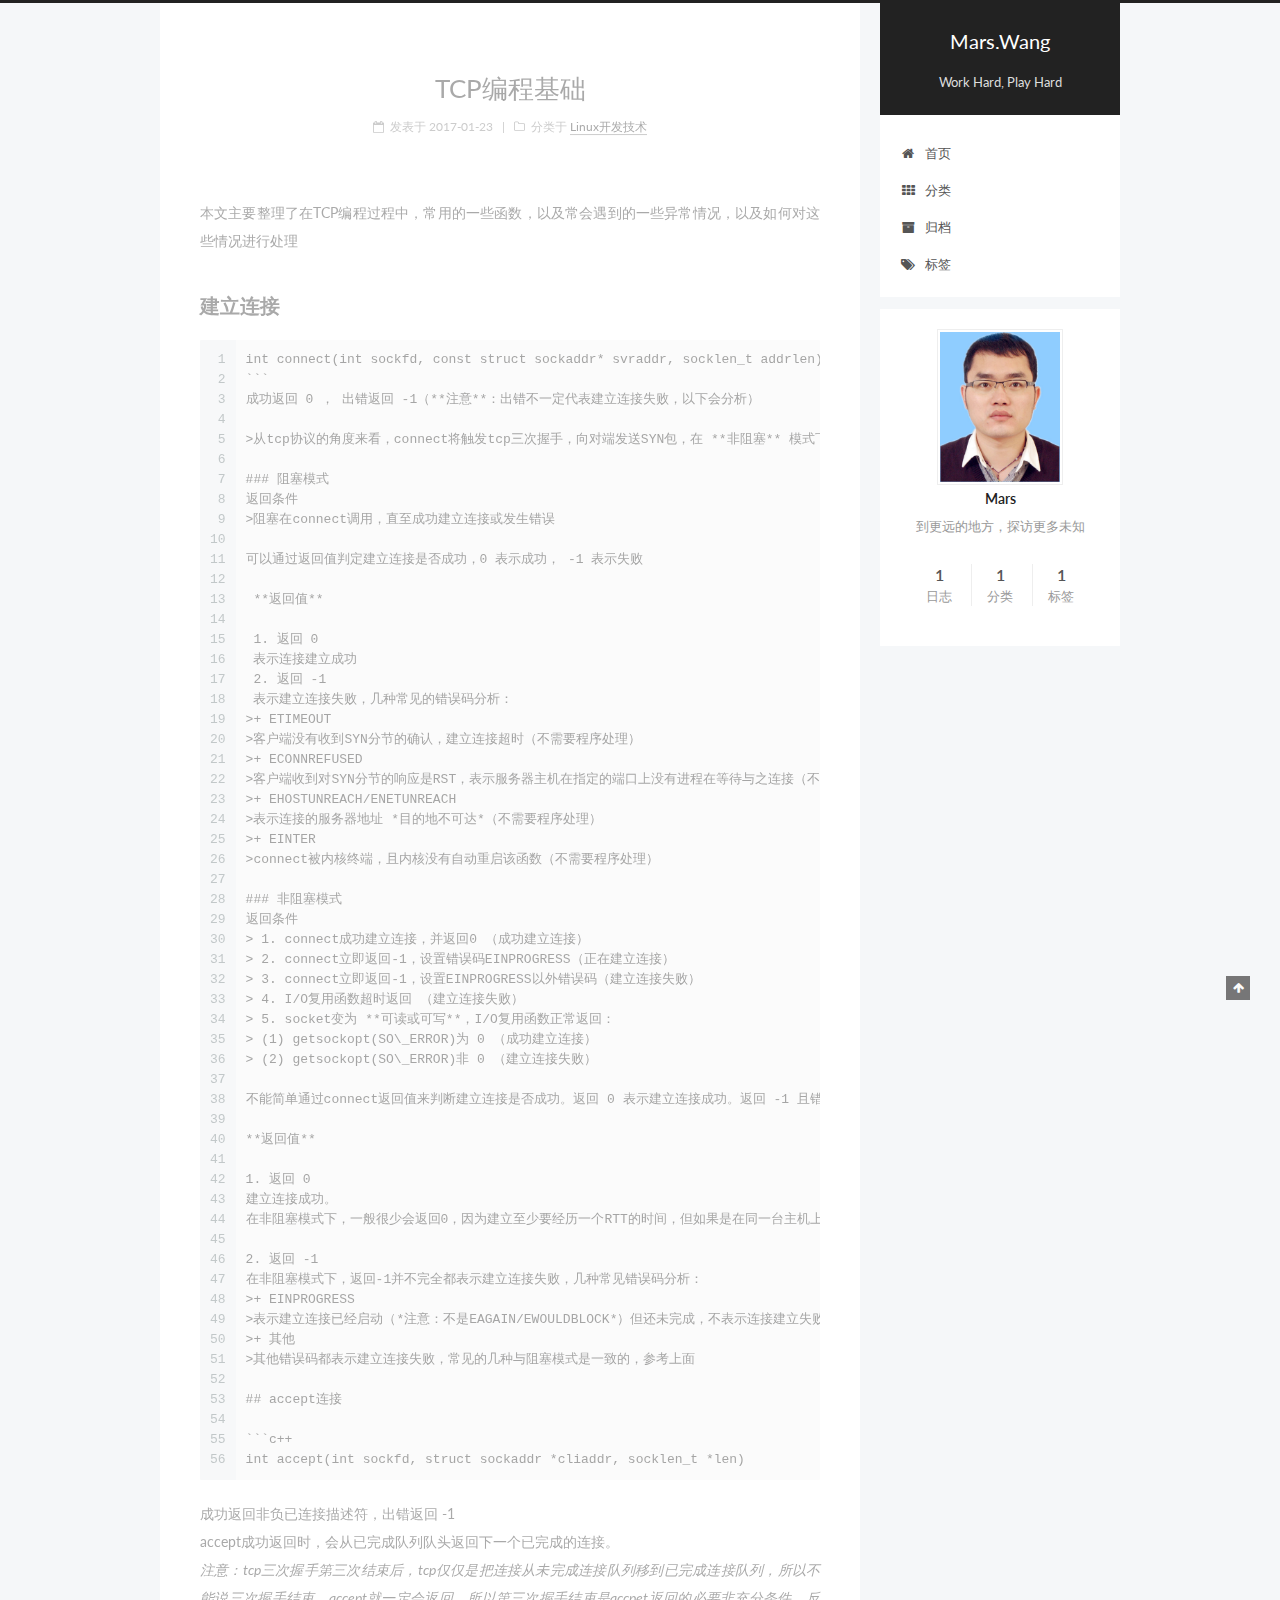
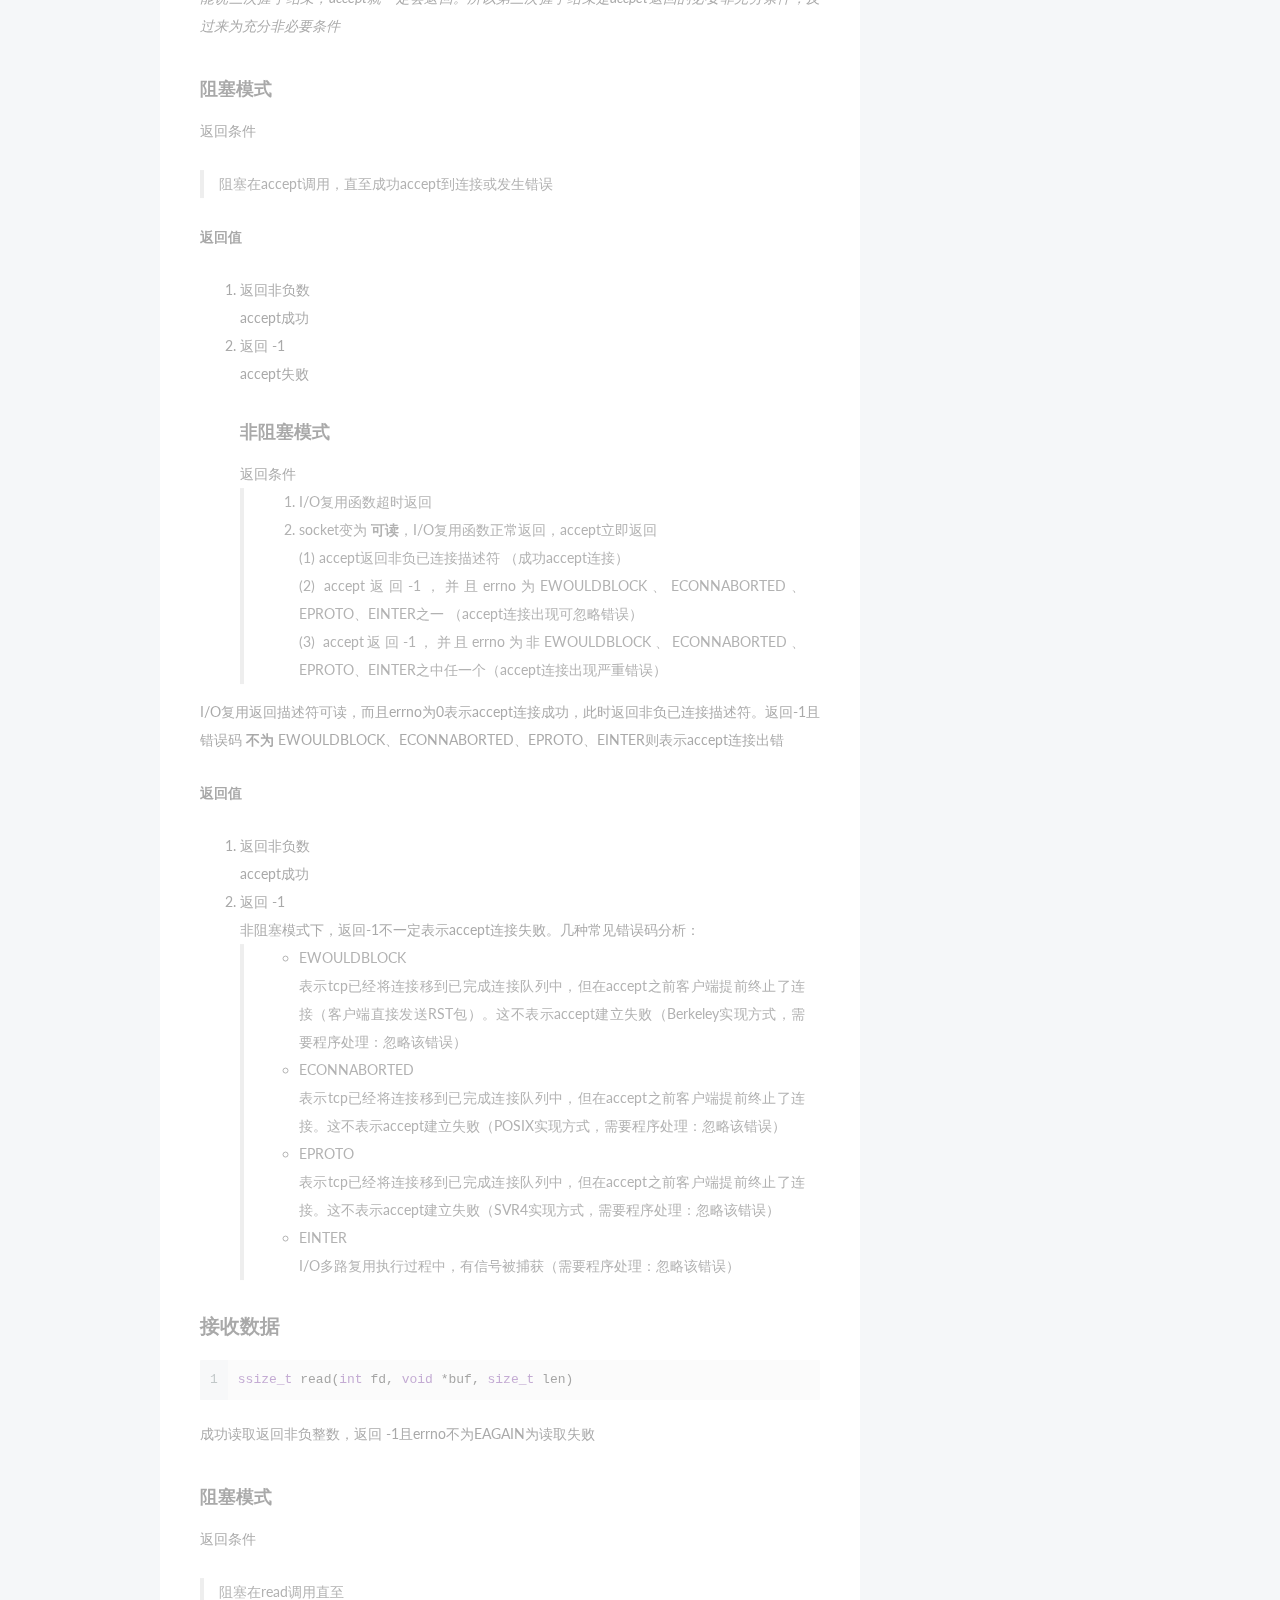
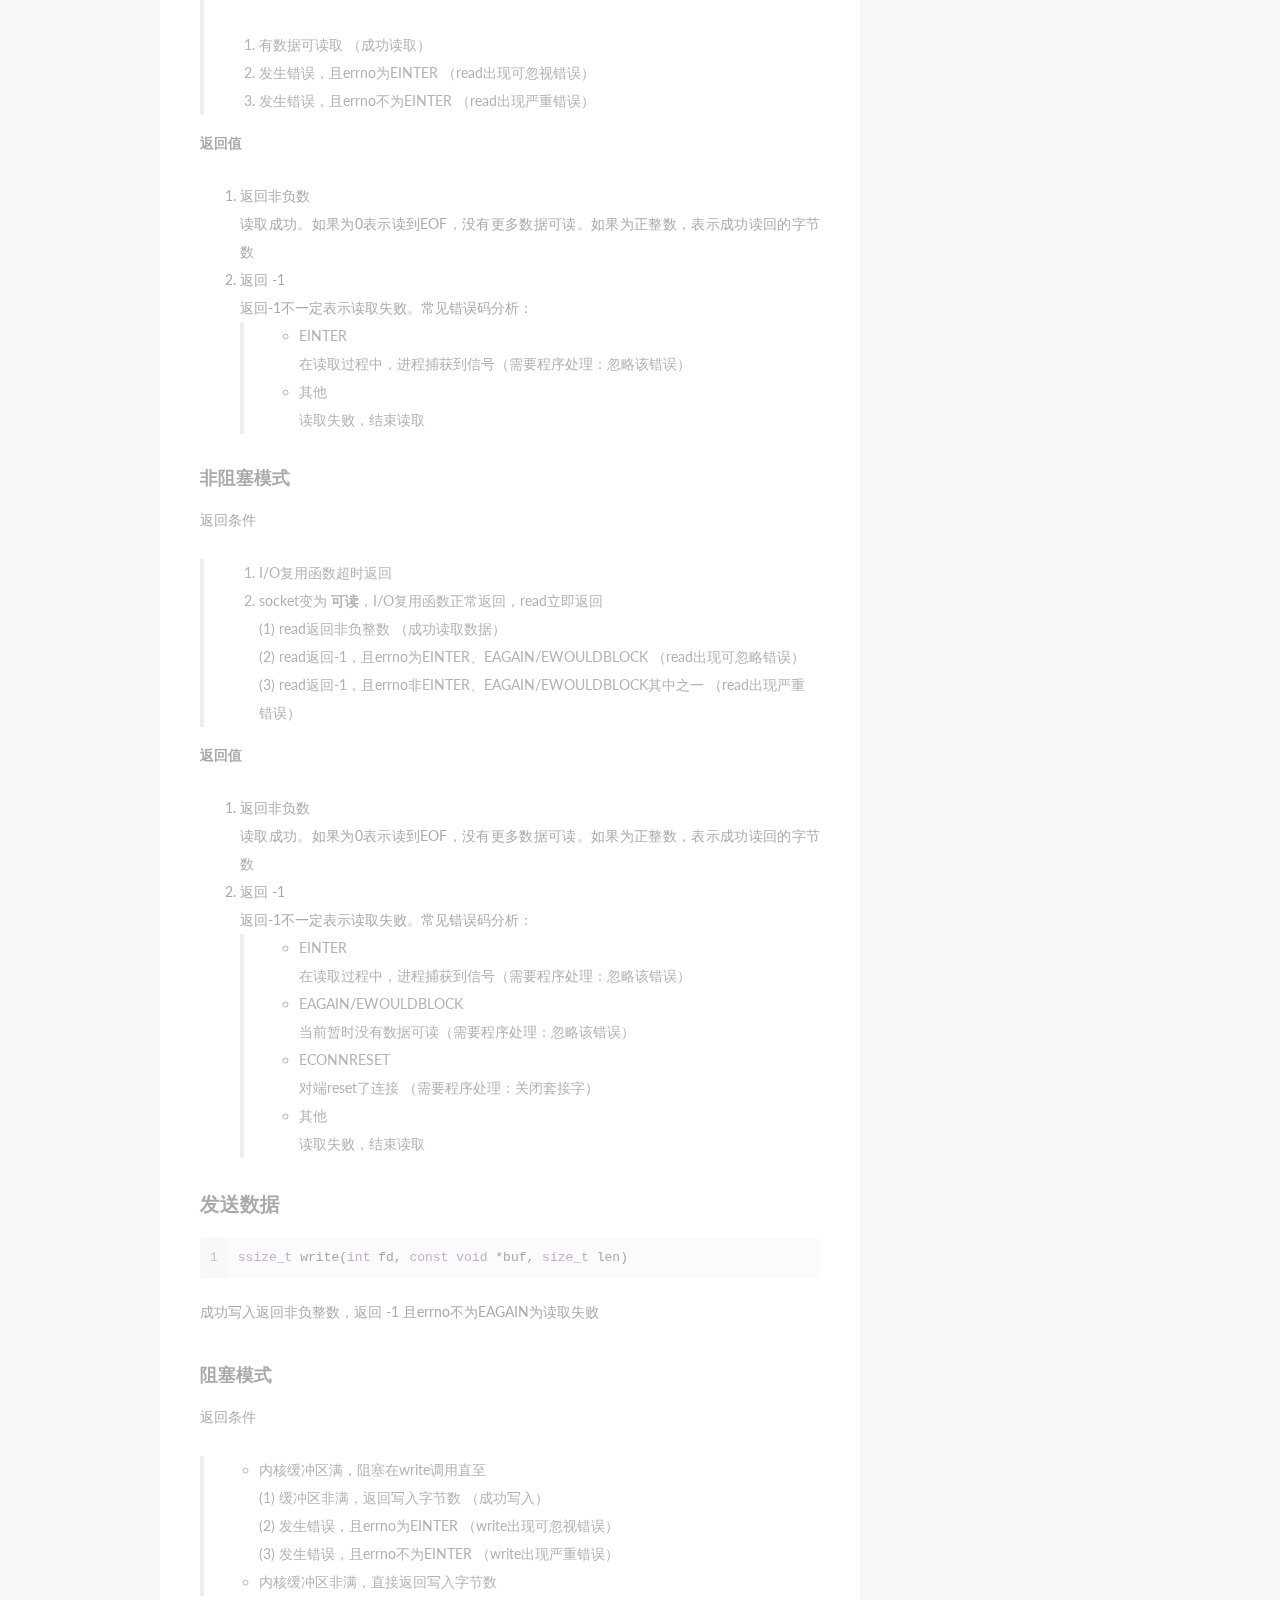
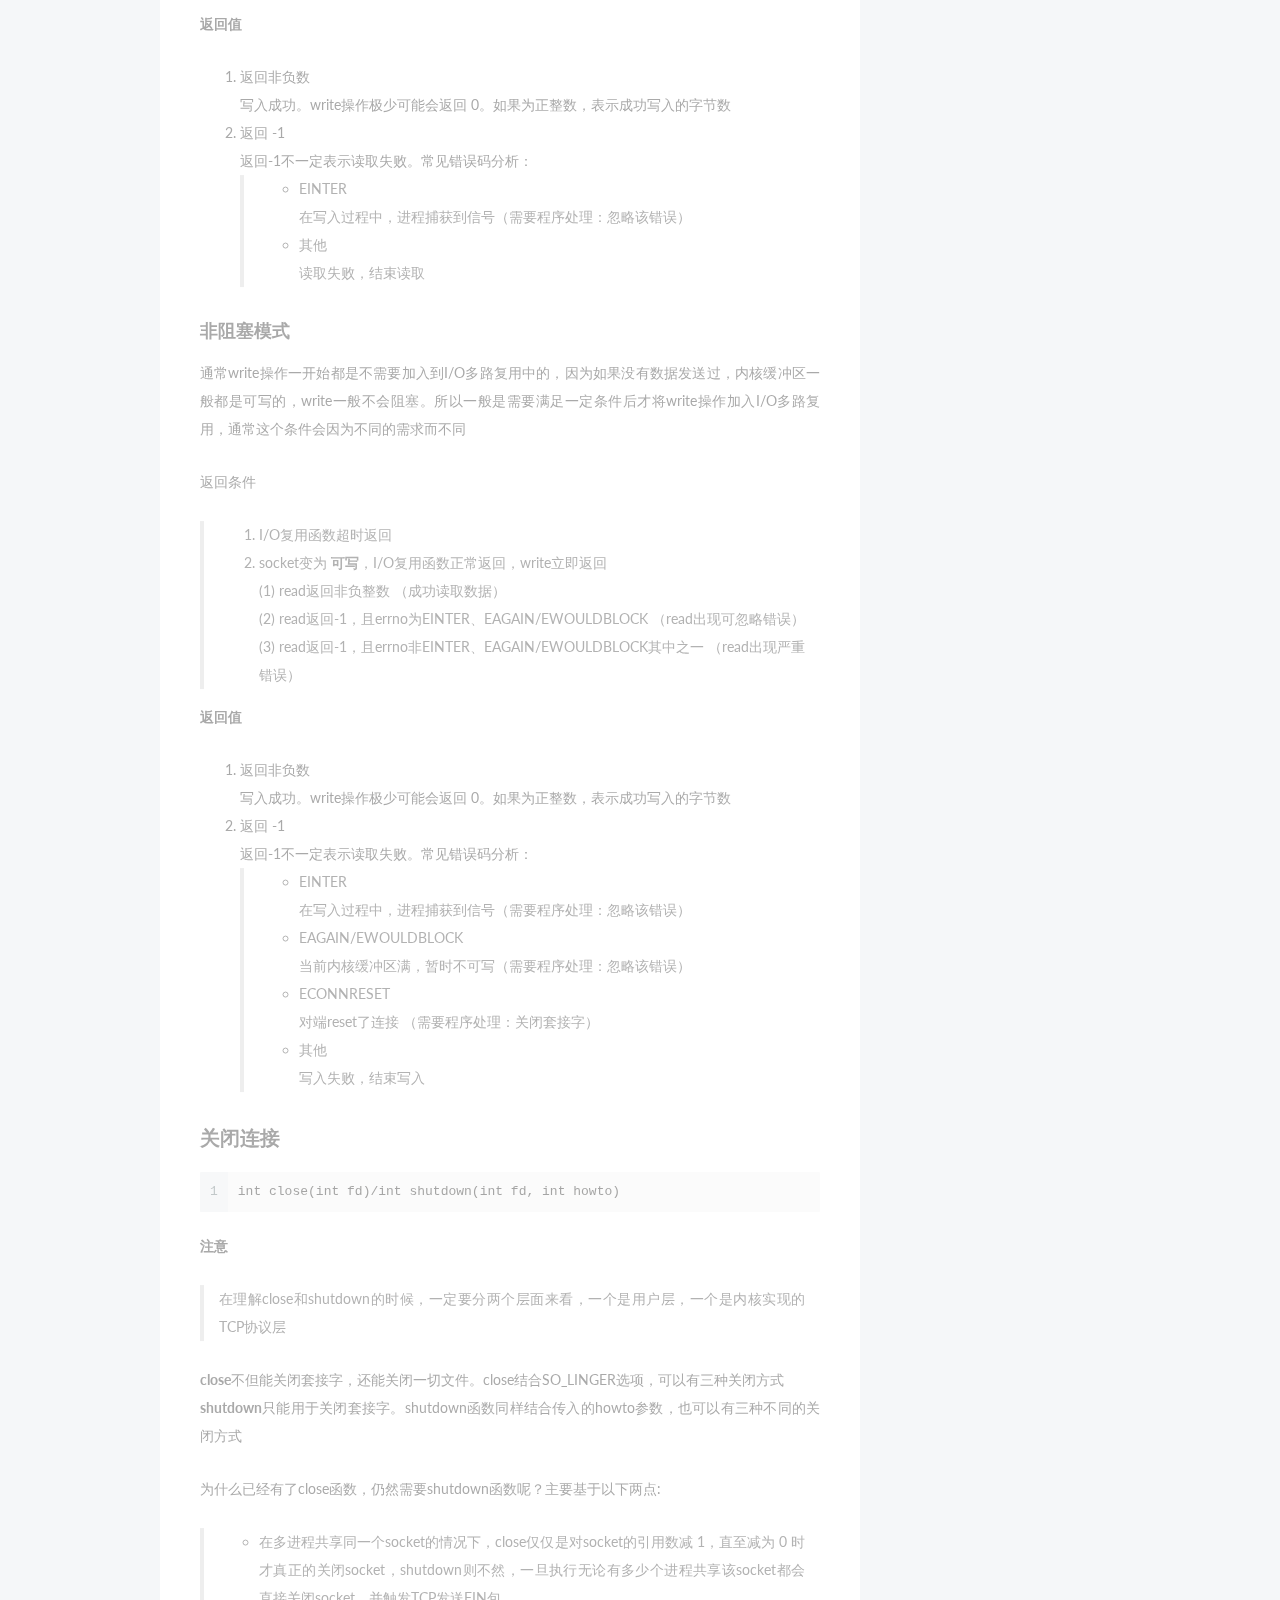
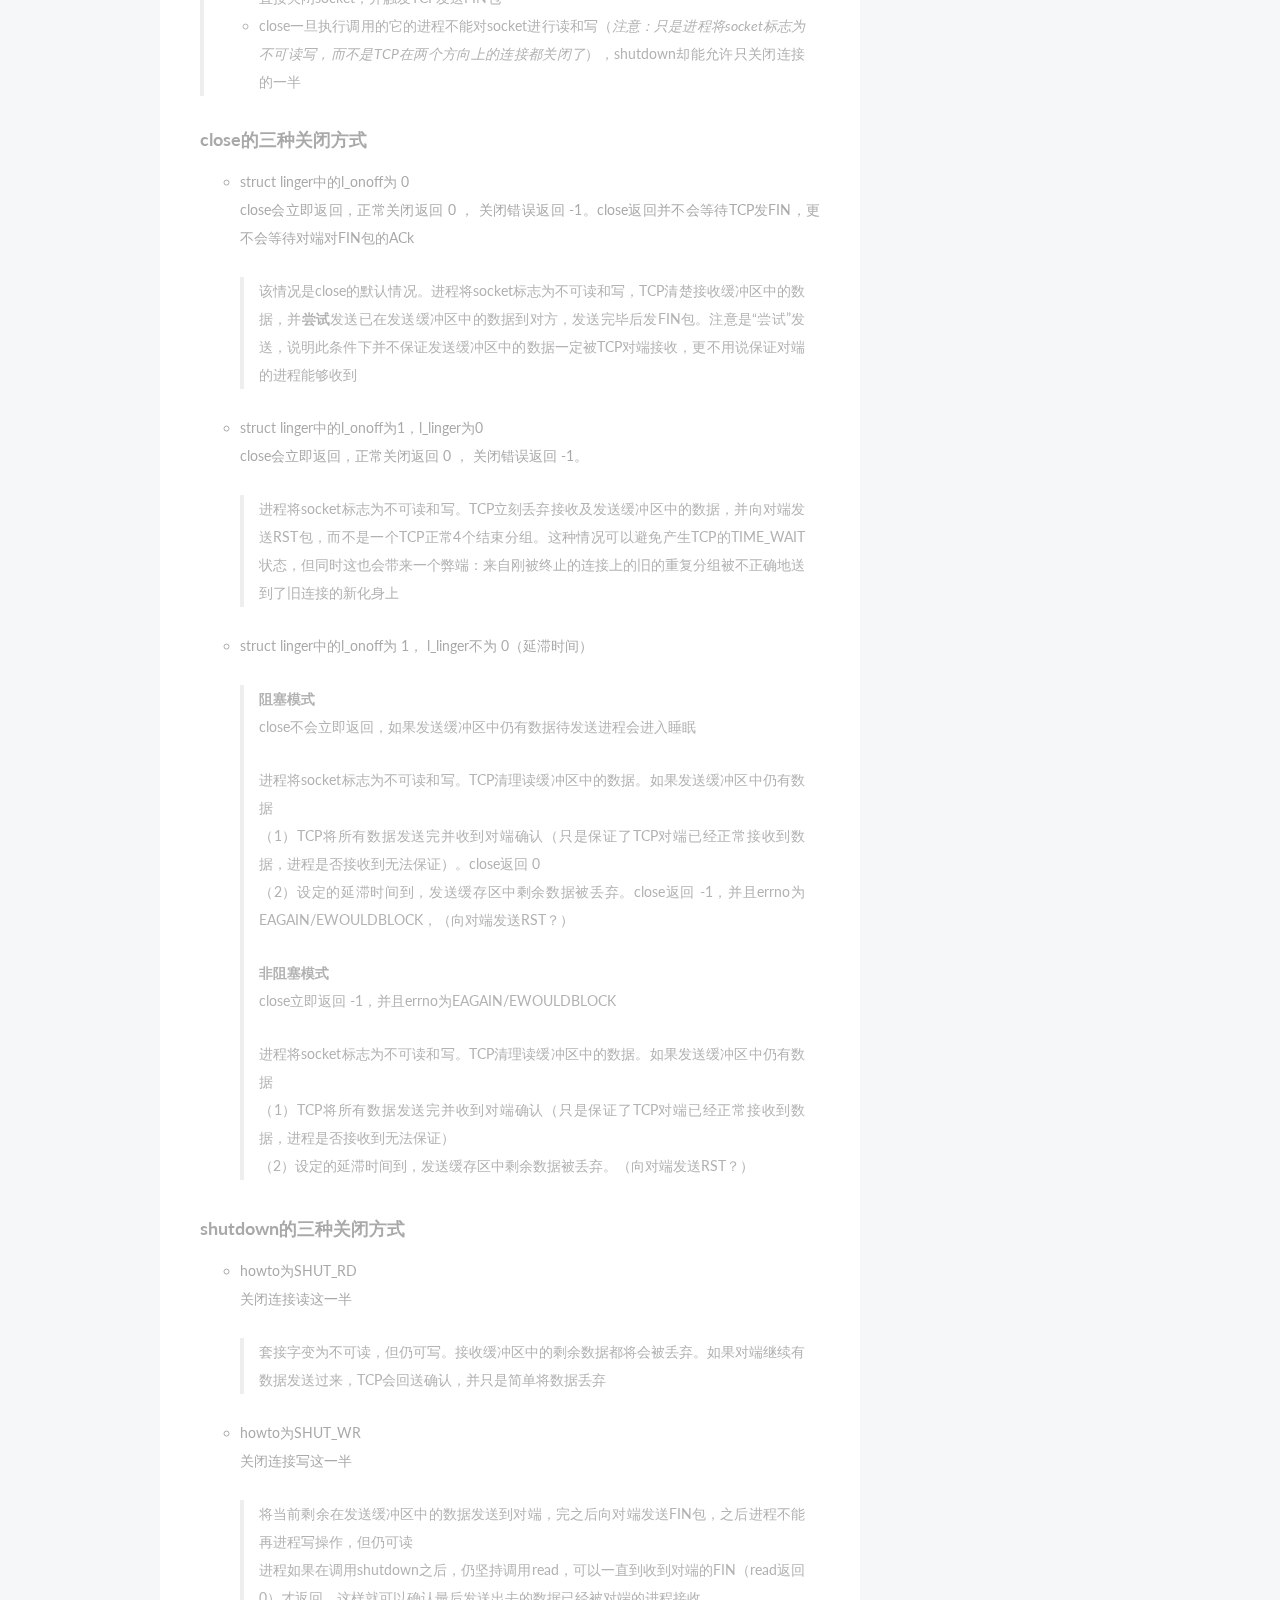
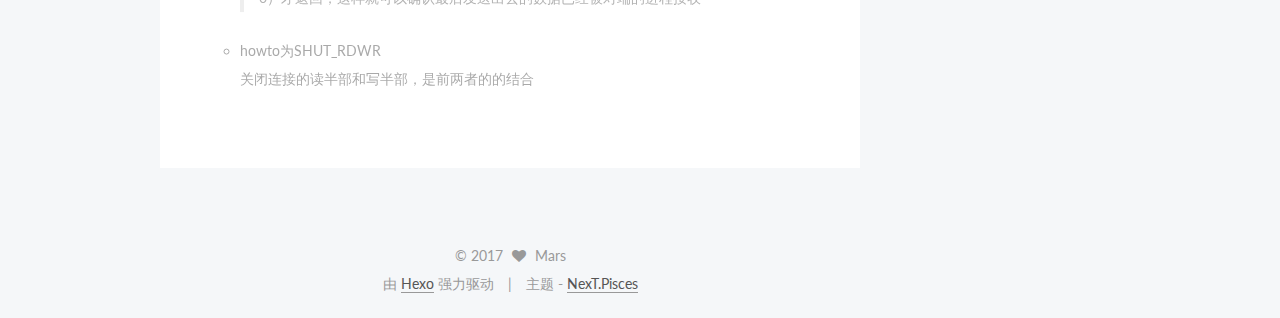
==== index.html @ e52647f8 "“update”" ====
<!doctype html>



  


<html class="theme-next pisces use-motion" lang="zh-Hans">
<head>
  <meta charset="UTF-8"/>
<meta http-equiv="X-UA-Compatible" content="IE=edge" />
<meta name="viewport" content="width=device-width, initial-scale=1, maximum-scale=1"/>



<meta http-equiv="Cache-Control" content="no-transform" />
<meta http-equiv="Cache-Control" content="no-siteapp" />















  
  
  <link href="/lib/fancybox/source/jquery.fancybox.css?v=2.1.5" rel="stylesheet" type="text/css" />




  
  
  
  

  
    
    
  

  

  

  

  

  
    
    
    <link href="//fonts.googleapis.com/css?family=Lato:300,300italic,400,400italic,700,700italic&subset=latin,latin-ext" rel="stylesheet" type="text/css">
  






<link href="/lib/font-awesome/css/font-awesome.min.css?v=4.6.2" rel="stylesheet" type="text/css" />

<link href="/css/main.css?v=5.1.0" rel="stylesheet" type="text/css" />


  <meta name="keywords" content="Hexo, NexT" />








  <link rel="shortcut icon" type="image/x-icon" href="/favicon.ico?v=5.1.0" />






<meta name="description" content="到更远的地方，探访更多未知">
<meta property="og:type" content="website">
<meta property="og:title" content="Mars.Wang">
<meta property="og:url" content="http://canawait.github.io/index.html">
<meta property="og:site_name" content="Mars.Wang">
<meta property="og:description" content="到更远的地方，探访更多未知">
<meta name="twitter:card" content="summary">
<meta name="twitter:title" content="Mars.Wang">
<meta name="twitter:description" content="到更远的地方，探访更多未知">



<script type="text/javascript" id="hexo.configurations">
  var NexT = window.NexT || {};
  var CONFIG = {
    root: '/',
    scheme: 'Pisces',
    sidebar: {"position":"right","display":"post","offset":12,"offset_float":0,"b2t":false,"scrollpercent":false},
    fancybox: true,
    motion: true,
    duoshuo: {
      userId: '0',
      author: '博主'
    },
    algolia: {
      applicationID: '',
      apiKey: '',
      indexName: '',
      hits: {"per_page":10},
      labels: {"input_placeholder":"Search for Posts","hits_empty":"We didn't find any results for the search: ${query}","hits_stats":"${hits} results found in ${time} ms"}
    }
  };
</script>



  <link rel="canonical" href="http://canawait.github.io/"/>





  <title> Mars.Wang </title>
</head>

<body itemscope itemtype="http://schema.org/WebPage" lang="zh-Hans">

  














  
  
    
  

  <div class="container one-collumn sidebar-position-right 
   page-home 
 ">
    <div class="headband"></div>

    <header id="header" class="header" itemscope itemtype="http://schema.org/WPHeader">
      <div class="header-inner"><div class="site-brand-wrapper">
  <div class="site-meta ">
    

    <div class="custom-logo-site-title">
      <a href="/"  class="brand" rel="start">
        <span class="logo-line-before"><i></i></span>
        <span class="site-title">Mars.Wang</span>
        <span class="logo-line-after"><i></i></span>
      </a>
    </div>
      
        <p class="site-subtitle">Work Hard, Play Hard</p>
      
  </div>

  <div class="site-nav-toggle">
    <button>
      <span class="btn-bar"></span>
      <span class="btn-bar"></span>
      <span class="btn-bar"></span>
    </button>
  </div>
</div>

<nav class="site-nav">
  

  
    <ul id="menu" class="menu">
      
        
        <li class="menu-item menu-item-home">
          <a href="/" rel="section">
            
              <i class="menu-item-icon fa fa-fw fa-home"></i> <br />
            
            首页
          </a>
        </li>
      
        
        <li class="menu-item menu-item-categories">
          <a href="/categories" rel="section">
            
              <i class="menu-item-icon fa fa-fw fa-th"></i> <br />
            
            分类
          </a>
        </li>
      
        
        <li class="menu-item menu-item-archives">
          <a href="/archives" rel="section">
            
              <i class="menu-item-icon fa fa-fw fa-archive"></i> <br />
            
            归档
          </a>
        </li>
      
        
        <li class="menu-item menu-item-tags">
          <a href="/tags" rel="section">
            
              <i class="menu-item-icon fa fa-fw fa-tags"></i> <br />
            
            标签
          </a>
        </li>
      

      
    </ul>
  

  
</nav>



 </div>
    </header>

    <main id="main" class="main">
      <div class="main-inner">
        <div class="content-wrap">
          <div id="content" class="content">
            
  <section id="posts" class="posts-expand">
    
      

  

  
  
  

  <article class="post post-type-normal " itemscope itemtype="http://schema.org/Article">
    <link itemprop="mainEntityOfPage" href="http://canawait.github.io/2017/01/23/network-base/">

    <span hidden itemprop="author" itemscope itemtype="http://schema.org/Person">
      <meta itemprop="name" content="Mars">
      <meta itemprop="description" content="">
      <meta itemprop="image" content="/uploads/me.jpg">
    </span>

    <span hidden itemprop="publisher" itemscope itemtype="http://schema.org/Organization">
      <meta itemprop="name" content="Mars.Wang">
    </span>

    
      <header class="post-header">

        
        
          <h1 class="post-title" itemprop="name headline">
            
            
              
                
                <a class="post-title-link" href="/2017/01/23/network-base/" itemprop="url">
                  TCP编程基础
                </a>
              
            
          </h1>
        

        <div class="post-meta">
          <span class="post-time">
            
              <span class="post-meta-item-icon">
                <i class="fa fa-calendar-o"></i>
              </span>
              
                <span class="post-meta-item-text">发表于</span>
              
              <time title="创建于" itemprop="dateCreated datePublished" datetime="2017-01-23T02:35:26-08:00">
                2017-01-23
              </time>
            

            

            
          </span>

          
            <span class="post-category" >
            
              <span class="post-meta-divider">|</span>
            
              <span class="post-meta-item-icon">
                <i class="fa fa-folder-o"></i>
              </span>
              
                <span class="post-meta-item-text">分类于</span>
              
              
                <span itemprop="about" itemscope itemtype="http://schema.org/Thing">
                  <a href="/categories/Linux开发技术/" itemprop="url" rel="index">
                    <span itemprop="name">Linux开发技术</span>
                  </a>
                </span>

                
                
              
            </span>
          

          
            
          

          
          

          

          

          

        </div>
      </header>
    


    <div class="post-body" itemprop="articleBody">

      
      

      
        
          
            <p>本文主要整理了在TCP编程过程中，常用的一些函数，以及常会遇到的一些异常情况，以及如何对这些情况进行处理</p>
<h2 id="建立连接"><a href="#建立连接" class="headerlink" title="建立连接"></a>建立连接</h2><figure class="highlight"><table><tr><td class="gutter"><pre><div class="line">1</div><div class="line">2</div><div class="line">3</div><div class="line">4</div><div class="line">5</div><div class="line">6</div><div class="line">7</div><div class="line">8</div><div class="line">9</div><div class="line">10</div><div class="line">11</div><div class="line">12</div><div class="line">13</div><div class="line">14</div><div class="line">15</div><div class="line">16</div><div class="line">17</div><div class="line">18</div><div class="line">19</div><div class="line">20</div><div class="line">21</div><div class="line">22</div><div class="line">23</div><div class="line">24</div><div class="line">25</div><div class="line">26</div><div class="line">27</div><div class="line">28</div><div class="line">29</div><div class="line">30</div><div class="line">31</div><div class="line">32</div><div class="line">33</div><div class="line">34</div><div class="line">35</div><div class="line">36</div><div class="line">37</div><div class="line">38</div><div class="line">39</div><div class="line">40</div><div class="line">41</div><div class="line">42</div><div class="line">43</div><div class="line">44</div><div class="line">45</div><div class="line">46</div><div class="line">47</div><div class="line">48</div><div class="line">49</div><div class="line">50</div><div class="line">51</div><div class="line">52</div><div class="line">53</div><div class="line">54</div><div class="line">55</div><div class="line">56</div></pre></td><td class="code"><pre><div class="line">int connect(int sockfd, const struct sockaddr* svraddr, socklen_t addrlen)</div><div class="line">```    </div><div class="line">成功返回 0 ， 出错返回 -1（**注意**：出错不一定代表建立连接失败，以下会分析）</div><div class="line">   </div><div class="line">&gt;从tcp协议的角度来看，connect将触发tcp三次握手，向对端发送SYN包，在 **非阻塞** 模式下，connect会在收到对端的SYN+ACK包后返回</div><div class="line"></div><div class="line">### 阻塞模式</div><div class="line">返回条件  </div><div class="line">&gt;阻塞在connect调用，直至成功建立连接或发生错误  </div><div class="line"> </div><div class="line">可以通过返回值判定建立连接是否成功，0 表示成功， -1 表示失败  </div><div class="line">  </div><div class="line"> **返回值**</div><div class="line"> </div><div class="line"> 1. 返回 0  </div><div class="line"> 表示连接建立成功</div><div class="line"> 2. 返回 -1    </div><div class="line"> 表示建立连接失败，几种常见的错误码分析：</div><div class="line">&gt;+ ETIMEOUT    </div><div class="line">&gt;客户端没有收到SYN分节的确认，建立连接超时（不需要程序处理）</div><div class="line">&gt;+ ECONNREFUSED    </div><div class="line">&gt;客户端收到对SYN分节的响应是RST，表示服务器主机在指定的端口上没有进程在等待与之连接（不需要程序处理）</div><div class="line">&gt;+ EHOSTUNREACH/ENETUNREACH    </div><div class="line">&gt;表示连接的服务器地址 *目的地不可达*（不需要程序处理）</div><div class="line">&gt;+ EINTER   </div><div class="line">&gt;connect被内核终端，且内核没有自动重启该函数（不需要程序处理）</div><div class="line"></div><div class="line">### 非阻塞模式</div><div class="line">返回条件  </div><div class="line">&gt; 1. connect成功建立连接，并返回0 （成功建立连接）  </div><div class="line">&gt; 2. connect立即返回-1，设置错误码EINPROGRESS（正在建立连接）  </div><div class="line">&gt; 3. connect立即返回-1，设置EINPROGRESS以外错误码（建立连接失败）  </div><div class="line">&gt; 4. I/O复用函数超时返回 （建立连接失败）  </div><div class="line">&gt; 5. socket变为 **可读或可写**，I/O复用函数正常返回：  </div><div class="line">&gt; (1) getsockopt(SO\_ERROR)为 0 （成功建立连接）      </div><div class="line">&gt; (2) getsockopt(SO\_ERROR)非 0 （建立连接失败）</div><div class="line"></div><div class="line">不能简单通过connect返回值来判断建立连接是否成功。返回 0 表示建立连接成功。返回 -1 且错误码不为EINPROGRESS表示连接建立失败。I/O复用（select，poll，epoll）返回socket可读或可写，并且getsockopt(SO_ERROR)为0表示建立连接成功，如果不为0表示建立连接失败</div><div class="line">  </div><div class="line">**返回值**</div><div class="line"></div><div class="line">1. 返回 0  </div><div class="line">建立连接成功。  </div><div class="line">在非阻塞模式下，一般很少会返回0，因为建立至少要经历一个RTT的时间，但如果是在同一台主机上建立连接，有可能立即建立成功，所以在编程的时候要处理这种情况</div><div class="line"></div><div class="line">2. 返回 -1</div><div class="line">在非阻塞模式下，返回-1并不完全都表示建立连接失败，几种常见错误码分析：</div><div class="line">&gt;+ EINPROGRESS  </div><div class="line">&gt;表示建立连接已经启动（*注意：不是EAGAIN/EWOULDBLOCK*）但还未完成，不表示连接建立失败（需要程序处理：忽略该错误）</div><div class="line">&gt;+ 其他  </div><div class="line">&gt;其他错误码都表示建立连接失败，常见的几种与阻塞模式是一致的，参考上面</div><div class="line"></div><div class="line">## accept连接</div><div class="line"></div><div class="line">```c++</div><div class="line">int accept(int sockfd, struct sockaddr *cliaddr, socklen_t *len)</div></pre></td></tr></table></figure>
<p>成功返回非负已连接描述符，出错返回 -1<br>accept成功返回时，会从已完成队列队头返回下一个已完成的连接。<br><em>注意：tcp三次握手第三次结束后，tcp仅仅是把连接从未完成连接队列移到已完成连接队列，所以不能说三次握手结束，accept就一定会返回。所以第三次握手结束是accpet返回的必要非充分条件，反过来为充分非必要条件</em></p>
<h3 id="阻塞模式"><a href="#阻塞模式" class="headerlink" title="阻塞模式"></a>阻塞模式</h3><p>返回条件  </p>
<blockquote>
<p>阻塞在accept调用，直至成功accept到连接或发生错误  </p>
</blockquote>
<p><strong>返回值</strong>  </p>
<ol>
<li>返回非负数<br> accept成功</li>
<li>返回 -1<br> accept失败<h3 id="非阻塞模式"><a href="#非阻塞模式" class="headerlink" title="非阻塞模式"></a>非阻塞模式</h3>返回条件<blockquote>
<ol>
<li>I/O复用函数超时返回</li>
<li>socket变为 <strong>可读</strong>，I/O复用函数正常返回，accept立即返回<br>(1) accept返回非负已连接描述符 （成功accept连接）<br>(2) accept返回-1，并且errno为EWOULDBLOCK、ECONNABORTED、EPROTO、EINTER之一 （accept连接出现可忽略错误）<br>(3) accept返回-1，并且errno为非EWOULDBLOCK、ECONNABORTED、EPROTO、EINTER之中任一个（accept连接出现严重错误）</li>
</ol>
</blockquote>
</li>
</ol>
<p>I/O复用返回描述符可读，而且errno为0表示accept连接成功，此时返回非负已连接描述符。返回-1且错误码 <strong>不为</strong> EWOULDBLOCK、ECONNABORTED、EPROTO、EINTER则表示accept连接出错  </p>
<p><strong>返回值</strong>  </p>
<ol>
<li>返回非负数<br> accept成功</li>
<li>返回 -1<br> 非阻塞模式下，返回-1不一定表示accept连接失败。几种常见错误码分析：  <blockquote>
<ul>
<li>EWOULDBLOCK<br>表示tcp已经将连接移到已完成连接队列中，但在accept之前客户端提前终止了连接（客户端直接发送RST包）。这不表示accept建立失败（Berkeley实现方式，需要程序处理：忽略该错误）</li>
<li>ECONNABORTED<br>表示tcp已经将连接移到已完成连接队列中，但在accept之前客户端提前终止了连接。这不表示accept建立失败（POSIX实现方式，需要程序处理：忽略该错误）  </li>
<li>EPROTO<br>表示tcp已经将连接移到已完成连接队列中，但在accept之前客户端提前终止了连接。这不表示accept建立失败（SVR4实现方式，需要程序处理：忽略该错误）  </li>
<li>EINTER<br>I/O多路复用执行过程中，有信号被捕获（需要程序处理：忽略该错误）</li>
</ul>
</blockquote>
</li>
</ol>
<h2 id="接收数据"><a href="#接收数据" class="headerlink" title="接收数据"></a>接收数据</h2><figure class="highlight c++"><table><tr><td class="gutter"><pre><div class="line">1</div></pre></td><td class="code"><pre><div class="line"><span class="keyword">ssize_t</span> read(<span class="keyword">int</span> fd, <span class="keyword">void</span> *buf, <span class="keyword">size_t</span> len)</div></pre></td></tr></table></figure>
<p>成功读取返回非负整数，返回 -1且errno不为EAGAIN为读取失败</p>
<h3 id="阻塞模式-1"><a href="#阻塞模式-1" class="headerlink" title="阻塞模式"></a>阻塞模式</h3><p>返回条件</p>
<blockquote>
<p>阻塞在read调用直至  </p>
<ol>
<li>有数据可读取 （成功读取）  </li>
<li>发生错误，且errno为EINTER （read出现可忽视错误）  </li>
<li>发生错误，且errno不为EINTER （read出现严重错误）</li>
</ol>
</blockquote>
<p><strong>返回值</strong>  </p>
<ol>
<li>返回非负数<br> 读取成功。如果为0表示读到EOF，没有更多数据可读。如果为正整数，表示成功读回的字节数  </li>
<li>返回 -1<br> 返回-1不一定表示读取失败。常见错误码分析：<blockquote>
<ul>
<li>EINTER<br>在读取过程中，进程捕获到信号（需要程序处理：忽略该错误）</li>
<li>其他<br>读取失败，结束读取</li>
</ul>
</blockquote>
</li>
</ol>
<h3 id="非阻塞模式-1"><a href="#非阻塞模式-1" class="headerlink" title="非阻塞模式"></a>非阻塞模式</h3><p>返回条件</p>
<blockquote>
<ol>
<li>I/O复用函数超时返回</li>
<li>socket变为 <strong>可读</strong>，I/O复用函数正常返回，read立即返回<br>(1) read返回非负整数 （成功读取数据）<br>(2) read返回-1，且errno为EINTER、EAGAIN/EWOULDBLOCK （read出现可忽略错误）<br>(3) read返回-1，且errno非EINTER、EAGAIN/EWOULDBLOCK其中之一 （read出现严重错误）  </li>
</ol>
</blockquote>
<p><strong>返回值</strong>  </p>
<ol>
<li>返回非负数<br> 读取成功。如果为0表示读到EOF，没有更多数据可读。如果为正整数，表示成功读回的字节数  </li>
<li>返回 -1<br> 返回-1不一定表示读取失败。常见错误码分析：<blockquote>
<ul>
<li>EINTER<br>在读取过程中，进程捕获到信号（需要程序处理：忽略该错误）</li>
<li>EAGAIN/EWOULDBLOCK<br>当前暂时没有数据可读（需要程序处理：忽略该错误）</li>
<li>ECONNRESET<br>对端reset了连接 （需要程序处理：关闭套接字）</li>
<li>其他<br>读取失败，结束读取</li>
</ul>
</blockquote>
</li>
</ol>
<h2 id="发送数据"><a href="#发送数据" class="headerlink" title="发送数据"></a>发送数据</h2><figure class="highlight c++"><table><tr><td class="gutter"><pre><div class="line">1</div></pre></td><td class="code"><pre><div class="line"><span class="keyword">ssize_t</span> write(<span class="keyword">int</span> fd, <span class="keyword">const</span> <span class="keyword">void</span> *buf, <span class="keyword">size_t</span> len)</div></pre></td></tr></table></figure>
<p>成功写入返回非负整数，返回 -1 且errno不为EAGAIN为读取失败</p>
<h3 id="阻塞模式-2"><a href="#阻塞模式-2" class="headerlink" title="阻塞模式"></a>阻塞模式</h3><p>返回条件</p>
<blockquote>
<ul>
<li>内核缓冲区满，阻塞在write调用直至<br>(1) 缓冲区非满，返回写入字节数 （成功写入）<br>(2) 发生错误，且errno为EINTER （write出现可忽视错误）<br>(3) 发生错误，且errno不为EINTER （write出现严重错误）</li>
<li>内核缓冲区非满，直接返回写入字节数</li>
</ul>
</blockquote>
<p><strong>返回值</strong>  </p>
<ol>
<li>返回非负数<br> 写入成功。write操作极少可能会返回 0。如果为正整数，表示成功写入的字节数  </li>
<li>返回 -1<br> 返回-1不一定表示读取失败。常见错误码分析：<blockquote>
<ul>
<li>EINTER<br>在写入过程中，进程捕获到信号（需要程序处理：忽略该错误）</li>
<li>其他<br>读取失败，结束读取</li>
</ul>
</blockquote>
</li>
</ol>
<h3 id="非阻塞模式-2"><a href="#非阻塞模式-2" class="headerlink" title="非阻塞模式"></a>非阻塞模式</h3><p>通常write操作一开始都是不需要加入到I/O多路复用中的，因为如果没有数据发送过，内核缓冲区一般都是可写的，write一般不会阻塞。所以一般是需要满足一定条件后才将write操作加入I/O多路复用，通常这个条件会因为不同的需求而不同</p>
<p>返回条件</p>
<blockquote>
<ol>
<li>I/O复用函数超时返回</li>
<li>socket变为 <strong>可写</strong>，I/O复用函数正常返回，write立即返回<br>(1) read返回非负整数 （成功读取数据）<br>(2) read返回-1，且errno为EINTER、EAGAIN/EWOULDBLOCK （read出现可忽略错误）<br>(3) read返回-1，且errno非EINTER、EAGAIN/EWOULDBLOCK其中之一 （read出现严重错误）  </li>
</ol>
</blockquote>
<p><strong>返回值</strong>  </p>
<ol>
<li>返回非负数<br> 写入成功。write操作极少可能会返回 0。如果为正整数，表示成功写入的字节数  </li>
<li>返回 -1<br> 返回-1不一定表示读取失败。常见错误码分析：<blockquote>
<ul>
<li>EINTER<br>在写入过程中，进程捕获到信号（需要程序处理：忽略该错误）</li>
<li>EAGAIN/EWOULDBLOCK<br>当前内核缓冲区满，暂时不可写（需要程序处理：忽略该错误）</li>
<li>ECONNRESET<br>对端reset了连接 （需要程序处理：关闭套接字）</li>
<li>其他<br>写入失败，结束写入</li>
</ul>
</blockquote>
</li>
</ol>
<h2 id="关闭连接"><a href="#关闭连接" class="headerlink" title="关闭连接"></a>关闭连接</h2><figure class="highlight"><table><tr><td class="gutter"><pre><div class="line">1</div></pre></td><td class="code"><pre><div class="line">int close(int fd)/int shutdown(int fd, int howto)</div></pre></td></tr></table></figure>
<p><strong>注意</strong>  </p>
<blockquote>
<p>在理解close和shutdown的时候，一定要分两个层面来看，一个是用户层，一个是内核实现的TCP协议层</p>
</blockquote>
<p><strong>close</strong>不但能关闭套接字，还能关闭一切文件。close结合SO_LINGER选项，可以有三种关闭方式<br><strong>shutdown</strong>只能用于关闭套接字。shutdown函数同样结合传入的howto参数，也可以有三种不同的关闭方式  </p>
<p>为什么已经有了close函数，仍然需要shutdown函数呢？主要基于以下两点:</p>
<blockquote>
<ul>
<li>在多进程共享同一个socket的情况下，close仅仅是对socket的引用数减 1，直至减为 0 时才真正的关闭socket，shutdown则不然，一旦执行无论有多少个进程共享该socket都会直接关闭socket，并触发TCP发送FIN包</li>
<li>close一旦执行调用的它的进程不能对socket进行读和写（<em>注意：只是进程将socket标志为不可读写，而不是TCP在两个方向上的连接都关闭了</em>），shutdown却能允许只关闭连接的一半</li>
</ul>
</blockquote>
<h3 id="close的三种关闭方式"><a href="#close的三种关闭方式" class="headerlink" title="close的三种关闭方式"></a>close的三种关闭方式</h3><ul>
<li><p>struct linger中的l_onoff为 0<br>close会立即返回，正常关闭返回 0 ， 关闭错误返回 -1。close返回并不会等待TCP发FIN，更不会等待对端对FIN包的ACk   </p>
<blockquote>
<p>该情况是close的默认情况。进程将socket标志为不可读和写，TCP清楚接收缓冲区中的数据，并<strong>尝试</strong>发送已在发送缓冲区中的数据到对方，发送完毕后发FIN包。注意是“尝试”发送，说明此条件下并不保证发送缓冲区中的数据一定被TCP对端接收，更不用说保证对端的进程能够收到</p>
</blockquote>
</li>
<li><p>struct linger中的l_onoff为1，l_linger为0<br>close会立即返回，正常关闭返回 0 ， 关闭错误返回 -1。</p>
<blockquote>
<p>进程将socket标志为不可读和写。TCP立刻丢弃接收及发送缓冲区中的数据，并向对端发送RST包，而不是一个TCP正常4个结束分组。这种情况可以避免产生TCP的TIME_WAIT状态，但同时这也会带来一个弊端：来自刚被终止的连接上的旧的重复分组被不正确地送到了旧连接的新化身上</p>
</blockquote>
</li>
<li><p>struct linger中的l_onoff为 1， l_linger不为 0（延滞时间）  </p>
<blockquote>
<p><strong>阻塞模式</strong><br>close不会立即返回，如果发送缓冲区中仍有数据待发送进程会进入睡眠</p>
<p>进程将socket标志为不可读和写。TCP清理读缓冲区中的数据。如果发送缓冲区中仍有数据<br>（1）TCP将所有数据发送完并收到对端确认（只是保证了TCP对端已经正常接收到数据，进程是否接收到无法保证）。close返回 0<br>（2）设定的延滞时间到，发送缓存区中剩余数据被丢弃。close返回 -1，并且errno为EAGAIN/EWOULDBLOCK，（向对端发送RST？）  </p>
<p><strong>非阻塞模式</strong><br>close立即返回 -1，并且errno为EAGAIN/EWOULDBLOCK</p>
<p>进程将socket标志为不可读和写。TCP清理读缓冲区中的数据。如果发送缓冲区中仍有数据<br>（1）TCP将所有数据发送完并收到对端确认（只是保证了TCP对端已经正常接收到数据，进程是否接收到无法保证）<br>（2）设定的延滞时间到，发送缓存区中剩余数据被丢弃。（向对端发送RST？）  </p>
</blockquote>
</li>
</ul>
<h3 id="shutdown的三种关闭方式"><a href="#shutdown的三种关闭方式" class="headerlink" title="shutdown的三种关闭方式"></a>shutdown的三种关闭方式</h3><ul>
<li><p>howto为SHUT_RD<br>关闭连接读这一半</p>
<blockquote>
<p>套接字变为不可读，但仍可写。接收缓冲区中的剩余数据都将会被丢弃。如果对端继续有数据发送过来，TCP会回送确认，并只是简单将数据丢弃</p>
</blockquote>
</li>
<li><p>howto为SHUT_WR<br>关闭连接写这一半</p>
<blockquote>
<p>将当前剩余在发送缓冲区中的数据发送到对端，完之后向对端发送FIN包，之后进程不能再进程写操作，但仍可读<br>进程如果在调用shutdown之后，仍坚持调用read，可以一直到收到对端的FIN（read返回0）才返回，这样就可以确认最后发送出去的数据已经被对端的进程接收</p>
</blockquote>
</li>
<li><p>howto为SHUT_RDWR<br>关闭连接的读半部和写半部，是前两者的的结合</p>
</li>
</ul>

          
        
      
    </div>

    <div>
      
    </div>

    <div>
      
    </div>

    <div>
      
    </div>

    <footer class="post-footer">
      

      

      

      
      
        <div class="post-eof"></div>
      
    </footer>
  </article>


    
  </section>

  

          
          </div>
          


          

        </div>
        
          
  
  <div class="sidebar-toggle">
    <div class="sidebar-toggle-line-wrap">
      <span class="sidebar-toggle-line sidebar-toggle-line-first"></span>
      <span class="sidebar-toggle-line sidebar-toggle-line-middle"></span>
      <span class="sidebar-toggle-line sidebar-toggle-line-last"></span>
    </div>
  </div>

  <aside id="sidebar" class="sidebar">
    <div class="sidebar-inner">

      

      

      <section class="site-overview sidebar-panel sidebar-panel-active">
        <div class="site-author motion-element" itemprop="author" itemscope itemtype="http://schema.org/Person">
          <img class="site-author-image" itemprop="image"
               src="/uploads/me.jpg"
               alt="Mars" />
          <p class="site-author-name" itemprop="name">Mars</p>
           
              <p class="site-description motion-element" itemprop="description">到更远的地方，探访更多未知</p>
          
        </div>
        <nav class="site-state motion-element">

          
            <div class="site-state-item site-state-posts">
              <a href="/archives">
                <span class="site-state-item-count">1</span>
                <span class="site-state-item-name">日志</span>
              </a>
            </div>
          

          
            
            
            <div class="site-state-item site-state-categories">
              <a href="/categories/index.html">
                <span class="site-state-item-count">1</span>
                <span class="site-state-item-name">分类</span>
              </a>
            </div>
          

          
            
            
            <div class="site-state-item site-state-tags">
              <a href="/tags/index.html">
                <span class="site-state-item-count">1</span>
                <span class="site-state-item-name">标签</span>
              </a>
            </div>
          

        </nav>

        

        <div class="links-of-author motion-element">
          
        </div>

        
        

        
        

        


      </section>

      

      

    </div>
  </aside>


        
      </div>
    </main>

    <footer id="footer" class="footer">
      <div class="footer-inner">
        <div class="copyright" >
  
  &copy; 
  <span itemprop="copyrightYear">2017</span>
  <span class="with-love">
    <i class="fa fa-heart"></i>
  </span>
  <span class="author" itemprop="copyrightHolder">Mars</span>
</div>


<div class="powered-by">
  由 <a class="theme-link" href="https://hexo.io">Hexo</a> 强力驱动
</div>

<div class="theme-info">
  主题 -
  <a class="theme-link" href="https://github.com/iissnan/hexo-theme-next">
    NexT.Pisces
  </a>
</div>


        

        
      </div>
    </footer>

    
      <div class="back-to-top">
        <i class="fa fa-arrow-up"></i>
        
      </div>
    
    
  </div>

  

<script type="text/javascript">
  if (Object.prototype.toString.call(window.Promise) !== '[object Function]') {
    window.Promise = null;
  }
</script>









  




  
  <script type="text/javascript" src="/lib/jquery/index.js?v=2.1.3"></script>

  
  <script type="text/javascript" src="/lib/fastclick/lib/fastclick.min.js?v=1.0.6"></script>

  
  <script type="text/javascript" src="/lib/jquery_lazyload/jquery.lazyload.js?v=1.9.7"></script>

  
  <script type="text/javascript" src="/lib/velocity/velocity.min.js?v=1.2.1"></script>

  
  <script type="text/javascript" src="/lib/velocity/velocity.ui.min.js?v=1.2.1"></script>

  
  <script type="text/javascript" src="/lib/fancybox/source/jquery.fancybox.pack.js?v=2.1.5"></script>


  


  <script type="text/javascript" src="/js/src/utils.js?v=5.1.0"></script>

  <script type="text/javascript" src="/js/src/motion.js?v=5.1.0"></script>



  
  


  <script type="text/javascript" src="/js/src/affix.js?v=5.1.0"></script>

  <script type="text/javascript" src="/js/src/schemes/pisces.js?v=5.1.0"></script>



  

  


  <script type="text/javascript" src="/js/src/bootstrap.js?v=5.1.0"></script>



  



  




	





  





  





  



  
  

  

  

  

  


  

</body>
</html>
---- css/main.css ----
/* normalize.css v3.0.2 | MIT License | git.io/normalize */
html {
  font-family: sans-serif; /* 1 */
  -ms-text-size-adjust: 100%; /* 2 */
  -webkit-text-size-adjust: 100%; /* 2 */
}
body {
  margin: 0;
}
article,
aside,
details,
figcaption,
figure,
footer,
header,
hgroup,
main,
menu,
nav,
section,
summary {
  display: block;
}
audio,
canvas,
progress,
video {
  display: inline-block; /* 1 */
  vertical-align: baseline; /* 2 */
}
audio:not([controls]) {
  display: none;
  height: 0;
}
[hidden],
template {
  display: none;
}
a {
  background-color: transparent;
}
a:active,
a:hover {
  outline: 0;
}
abbr[title] {
  border-bottom: 1px dotted;
}
b,
strong {
  font-weight: bold;
}
dfn {
  font-style: italic;
}
h1 {
  font-size: 2em;
  margin: 0.67em 0;
}
mark {
  background: #ff0;
  color: #000;
}
small {
  font-size: 80%;
}
sub,
sup {
  font-size: 75%;
  line-height: 0;
  position: relative;
  vertical-align: baseline;
}
sup {
  top: -0.5em;
}
sub {
  bottom: -0.25em;
}
img {
  border: 0;
}
svg:not(:root) {
  overflow: hidden;
}
figure {
  margin: 1em 40px;
}
hr {
  -moz-box-sizing: content-box;
  box-sizing: content-box;
  height: 0;
}
pre {
  overflow: auto;
}
code,
kbd,
pre,
samp {
  font-family: monospace, monospace;
  font-size: 1em;
}
button,
input,
optgroup,
select,
textarea {
  color: inherit; /* 1 */
  font: inherit; /* 2 */
  margin: 0; /* 3 */
}
button {
  overflow: visible;
}
button,
select {
  text-transform: none;
}
button,
html input[type="button"],
input[type="reset"],
input[type="submit"] {
  -webkit-appearance: button; /* 2 */
  cursor: pointer; /* 3 */
}
button[disabled],
html input[disabled] {
  cursor: default;
}
button::-moz-focus-inner,
input::-moz-focus-inner {
  border: 0;
  padding: 0;
}
input {
  line-height: normal;
}
input[type="checkbox"],
input[type="radio"] {
  box-sizing: border-box; /* 1 */
  padding: 0; /* 2 */
}
input[type="number"]::-webkit-inner-spin-button,
input[type="number"]::-webkit-outer-spin-button {
  height: auto;
}
input[type="search"] {
  -webkit-appearance: textfield; /* 1 */
  -moz-box-sizing: content-box;
  -webkit-box-sizing: content-box; /* 2 */
  box-sizing: content-box;
}
input[type="search"]::-webkit-search-cancel-button,
input[type="search"]::-webkit-search-decoration {
  -webkit-appearance: none;
}
fieldset {
  border: 1px solid #c0c0c0;
  margin: 0 2px;
  padding: 0.35em 0.625em 0.75em;
}
legend {
  border: 0; /* 1 */
  padding: 0; /* 2 */
}
textarea {
  overflow: auto;
}
optgroup {
  font-weight: bold;
}
table {
  border-collapse: collapse;
  border-spacing: 0;
}
td,
th {
  padding: 0;
}
::selection {
  background: #262a30;
  color: #fff;
}
body {
  position: relative;
  font-family: 'Lato', "PingFang SC", "Microsoft YaHei", sans-serif;
  font-size: 14px;
  line-height: 2;
  color: #555;
  background: #f5f7f9;
}
@media (max-width: 767px) {
  body {
    padding-right: 0 !important;
  }
}
@media (min-width: 768px) and (max-width: 991px) {
  body {
    padding-right: 0 !important;
  }
}
@media (min-width: 1600px) {
  body {
    font-size: 16px;
  }
}
h1,
h2,
h3,
h4,
h5,
h6 {
  margin: 0;
  padding: 0;
  font-weight: bold;
  line-height: 1.5;
  font-family: 'Lato', "PingFang SC", "Microsoft YaHei", sans-serif;
}
h2,
h3,
h4,
h5,
h6 {
  margin: 20px 0 15px;
}
h1 {
  font-size: 22px;
}
@media (max-width: 767px) {
  h1 {
    font-size: 18px;
  }
}
h2 {
  font-size: 20px;
}
@media (max-width: 767px) {
  h2 {
    font-size: 16px;
  }
}
h3 {
  font-size: 18px;
}
@media (max-width: 767px) {
  h3 {
    font-size: 14px;
  }
}
h4 {
  font-size: 16px;
}
@media (max-width: 767px) {
  h4 {
    font-size: 12px;
  }
}
h5 {
  font-size: 14px;
}
@media (max-width: 767px) {
  h5 {
    font-size: 10px;
  }
}
h6 {
  font-size: 12px;
}
@media (max-width: 767px) {
  h6 {
    font-size: 8px;
  }
}
p {
  margin: 0 0 25px 0;
}
a {
  color: #555;
  text-decoration: none;
  border-bottom: 1px solid #999;
  word-wrap: break-word;
}
a:hover {
  color: #222;
  border-bottom-color: #222;
}
blockquote {
  margin: 0;
  padding: 0;
}
img {
  display: block;
  margin: auto;
  max-width: 100%;
  height: auto;
}
hr {
  margin: 40px 0;
  height: 3px;
  border: none;
  background-color: #ddd;
  background-image: repeating-linear-gradient(-45deg, #fff, #fff 4px, transparent 4px, transparent 8px);
}
blockquote {
  padding: 0 15px;
  color: #666;
  border-left: 4px solid #ddd;
}
blockquote cite::before {
  content: "-";
  padding: 0 5px;
}
dt {
  font-weight: 700;
}
dd {
  margin: 0;
  padding: 0;
}
.text-left {
  text-align: left;
}
.text-center {
  text-align: center;
}
.text-right {
  text-align: right;
}
.text-justify {
  text-align: justify;
}
.text-nowrap {
  white-space: nowrap;
}
.text-lowercase {
  text-transform: lowercase;
}
.text-uppercase {
  text-transform: uppercase;
}
.text-capitalize {
  text-transform: capitalize;
}
.center-block {
  display: block;
  margin-left: auto;
  margin-right: auto;
}
.clearfix:before,
.clearfix:after {
  content: " ";
  display: table;
}
.clearfix:after {
  clear: both;
}
.pullquote {
  width: 45%;
}
.pullquote.left {
  float: left;
  margin-left: 5px;
  margin-right: 10px;
}
.pullquote.right {
  float: right;
  margin-left: 10px;
  margin-right: 5px;
}
.affix.affix.affix {
  position: fixed;
}
.translation {
  margin-top: -20px;
  font-size: 14px;
  color: #999;
}
.scrollbar-measure {
  width: 100px;
  height: 100px;
  overflow: scroll;
  position: absolute;
  top: -9999px;
}
.use-motion .motion-element {
  opacity: 0;
}
table {
  margin: 20px 0;
  width: 100%;
  border-collapse: collapse;
  border-spacing: 0;
  border: 1px solid #ddd;
  font-size: 14px;
  table-layout: fixed;
  word-wrap: break-all;
}
table>tbody>tr:nth-of-type(odd) {
  background-color: #f9f9f9;
}
table>tbody>tr:hover {
  background-color: #f5f5f5;
}
caption,
th,
td {
  padding: 8px;
  text-align: left;
  vertical-align: middle;
  font-weight: normal;
}
th,
td {
  border-bottom: 3px solid #ddd;
  border-right: 1px solid #eee;
}
th {
  padding-bottom: 10px;
  font-weight: 700;
}
td {
  border-bottom-width: 1px;
}
html,
body {
  height: 100%;
}
.container {
  position: relative;
  min-height: 100%;
}
.header-inner {
  margin: 0 auto;
  padding: 100px 0 70px;
  width: 700px;
}
@media (min-width: 1600px) {
  .container .header-inner {
    width: 900px;
  }
}
.main {
  padding-bottom: 150px;
}
.main-inner {
  margin: 0 auto;
  width: 700px;
}
@media (min-width: 1600px) {
  .container .main-inner {
    width: 900px;
  }
}
.footer {
  position: absolute;
  left: 0;
  bottom: 0;
  width: 100%;
  min-height: 50px;
}
.footer-inner {
  box-sizing: border-box;
  margin: 20px auto;
  width: 700px;
}
@media (min-width: 1600px) {
  .container .footer-inner {
    width: 900px;
  }
}
pre,
.highlight {
  overflow: auto;
  margin: 20px 0;
  padding: 0;
  font-size: 13px;
  color: #4d4d4c;
  background: #f7f7f7;
  line-height: 1.6;
}
pre,
code {
  font-family: consolas, Menlo, "PingFang SC", "Microsoft YaHei", monospace;
}
code {
  padding: 2px 4px;
  word-wrap: break-word;
  color: #555;
  background: #eee;
  border-radius: 3px;
  font-size: 13px;
}
pre code {
  padding: 0;
  color: #4d4d4c;
  background: none;
  text-shadow: none;
}
.highlight {
  border-radius: 1px;
}
.highlight pre {
  border: none;
  margin: 0;
  padding: 10px 0;
}
.highlight table {
  margin: 0;
  width: auto;
  border: none;
}
.highlight td {
  border: none;
  padding: 0;
}
.highlight figcaption {
  font-size: 1em;
  color: #4d4d4c;
  line-height: 1em;
  margin-bottom: 1em;
}
.highlight figcaption:before,
.highlight figcaption:after {
  content: " ";
  display: table;
}
.highlight figcaption:after {
  clear: both;
}
.highlight figcaption a {
  float: right;
  color: #4d4d4c;
}
.highlight figcaption a:hover {
  border-bottom-color: #4d4d4c;
}
.highlight .gutter pre {
  padding-left: 10px;
  padding-right: 10px;
  color: #869194;
  text-align: right;
  background-color: #eff2f3;
}
.highlight .code pre {
  padding-left: 10px;
  padding-right: 10px;
  background-color: #f7f7f7;
}
.highlight .line {
  height: 20px;
}
.gutter {
  -webkit-user-select: none;
  -moz-user-select: none;
  -ms-user-select: none;
  user-select: none;
}
.gist table {
  width: auto;
}
.gist table td {
  border: none;
}
pre .deletion {
  background: #fdd;
}
pre .addition {
  background: #dfd;
}
pre .meta {
  color: #8959a8;
}
pre .comment {
  color: #8e908c;
}
pre .variable,
pre .attribute,
pre .tag,
pre .regexp,
pre .ruby .constant,
pre .xml .tag .title,
pre .xml .pi,
pre .xml .doctype,
pre .html .doctype,
pre .css .id,
pre .css .class,
pre .css .pseudo {
  color: #c82829;
}
pre .number,
pre .preprocessor,
pre .built_in,
pre .literal,
pre .params,
pre .constant,
pre .command {
  color: #f5871f;
}
pre .ruby .class .title,
pre .css .rules .attribute,
pre .string,
pre .value,
pre .inheritance,
pre .header,
pre .ruby .symbol,
pre .xml .cdata,
pre .special,
pre .number,
pre .formula {
  color: #718c00;
}
pre .title,
pre .css .hexcolor {
  color: #3e999f;
}
pre .function,
pre .python .decorator,
pre .python .title,
pre .ruby .function .title,
pre .ruby .title .keyword,
pre .perl .sub,
pre .javascript .title,
pre .coffeescript .title {
  color: #4271ae;
}
pre .keyword,
pre .javascript .function {
  color: #8959a8;
}
.full-image.full-image.full-image {
  border: none;
  max-width: 100%;
  width: auto;
  margin: 20px auto;
}
@media (min-width: 992px) {
  .full-image.full-image.full-image {
    max-width: none;
    width: 118%;
    margin: 0 -9%;
  }
}
.blockquote-center,
.page-home .post-type-quote blockquote,
.page-post-detail .post-type-quote blockquote {
  position: relative;
  margin: 40px 0;
  padding: 0;
  border-left: none;
  text-align: center;
}
.blockquote-center::before,
.page-home .post-type-quote blockquote::before,
.page-post-detail .post-type-quote blockquote::before,
.blockquote-center::after,
.page-home .post-type-quote blockquote::after,
.page-post-detail .post-type-quote blockquote::after {
  position: absolute;
  content: ' ';
  display: block;
  width: 100%;
  height: 24px;
  opacity: 0.2;
  background-repeat: no-repeat;
  background-position: 0 -6px;
  background-size: 22px 22px;
}
.blockquote-center::before,
.page-home .post-type-quote blockquote::before,
.page-post-detail .post-type-quote blockquote::before {
  top: -20px;
  background-image: url("../images/quote-l.svg");
  border-top: 1px solid #ccc;
}
.blockquote-center::after,
.page-home .post-type-quote blockquote::after,
.page-post-detail .post-type-quote blockquote::after {
  bottom: -20px;
  background-image: url("../images/quote-r.svg");
  border-bottom: 1px solid #ccc;
  background-position: 100% 8px;
}
.blockquote-center p,
.page-home .post-type-quote blockquote p,
.page-post-detail .post-type-quote blockquote p,
.blockquote-center div,
.page-home .post-type-quote blockquote div,
.page-post-detail .post-type-quote blockquote div {
  text-align: center;
}
.post .post-body .group-picture img {
  box-sizing: border-box;
  padding: 0 3px;
  border: none;
}
.post .group-picture-row {
  overflow: hidden;
  margin-top: 6px;
}
.post .group-picture-row:first-child {
  margin-top: 0;
}
.post .group-picture-column {
  float: left;
}
.page-post-detail .post-body .group-picture-column {
  float: none;
  margin-top: 10px;
  width: auto !important;
}
.page-post-detail .post-body .group-picture-column img {
  margin: 0 auto;
}
.page-archive .group-picture-container {
  overflow: hidden;
}
.page-archive .group-picture-row {
  float: left;
}
.page-archive .group-picture-row:first-child {
  margin-top: 6px;
}
.page-archive .group-picture-column {
  max-width: 150px;
  max-height: 150px;
}
.note {
  padding: 20px;
  margin: 20px 0;
  border: 1px solid #eee;
  border-left-width: 5px;
  border-radius: 3px;
}
.note h2,
.note h3,
.note h4,
.note h5,
.note h6 {
  margin-top: 0;
  margin-bottom: 5px;
}
.note p:last-child {
  margin-bottom: 0;
}
.note code {
  border-radius: 3px;
}
.note+.note {
  margin-top: -5px;
}
.default {
  border-left-color: #777;
}
.default h2,
.default h3,
.default h4,
.default h5,
.default h6 {
  color: #777;
}
.primary {
  border-left-color: #428bca;
}
.primary h2,
.primary h3,
.primary h4,
.primary h5,
.primary h6 {
  color: #428bca;
}
.success {
  border-left-color: #5cb85c;
}
.success h2,
.success h3,
.success h4,
.success h5,
.success h6 {
  color: #5cb85c;
}
.danger {
  border-left-color: #d9534f;
}
.danger h2,
.danger h3,
.danger h4,
.danger h5,
.danger h6 {
  color: #d9534f;
}
.warning {
  border-left-color: #f0ad4e;
}
.warning h2,
.warning h3,
.warning h4,
.warning h5,
.warning h6 {
  color: #f0ad4e;
}
.info {
  border-left-color: #5bc0de;
}
.info h2,
.info h3,
.info h4,
.info h5,
.info h6 {
  color: #5bc0de;
}
.btn {
  display: inline-block;
  padding: 0 20px;
  font-size: 14px;
  color: #fff;
  background: #222;
  border: 2px solid #555;
  text-decoration: none;
  border-radius: 0;
  transition-property: background-color;
  transition-duration: 0.2s;
  transition-timing-function: ease-in-out;
  transition-delay: 0s;
}
.btn:hover,
.post-button .btn:hover {
  border-color: #222;
  color: #fff;
  background: #222;
}
.btn-bar {
  display: block;
  width: 22px;
  height: 2px;
  background: #555;
  border-radius: 1px;
}
.btn-bar+.btn-bar {
  margin-top: 4px;
}
.pagination {
  margin: 120px 0 40px;
  text-align: center;
  border-top: 1px solid #eee;
}
.page-number-basic,
.pagination .prev,
.pagination .next,
.pagination .page-number,
.pagination .space {
  display: inline-block;
  position: relative;
  top: -1px;
  margin: 0 10px;
  padding: 0 10px;
  line-height: 30px;
}
@media (max-width: 767px) {
  .page-number-basic,
  .pagination .prev,
  .pagination .next,
  .pagination .page-number,
  .pagination .space {
    margin: 0 5px;
  }
}
.pagination .prev,
.pagination .next,
.pagination .page-number {
  border-bottom: 0;
  border-top: 1px solid #eee;
  transition-property: border-color;
  transition-duration: 0.2s;
  transition-timing-function: ease-in-out;
  transition-delay: 0s;
}
.pagination .prev:hover,
.pagination .next:hover,
.pagination .page-number:hover {
  border-top-color: #222;
}
.pagination .space {
  padding: 0;
  margin: 0;
}
.pagination .prev {
  margin-left: 0;
}
.pagination .next {
  margin-right: 0;
}
.pagination .page-number.current {
  color: #fff;
  background: #ccc;
  border-top-color: #ccc;
}
@media (max-width: 767px) {
  .pagination {
    border-top: none;
  }
  .pagination .prev,
  .pagination .next,
  .pagination .page-number {
    margin-bottom: 10px;
    border-top: 0;
    border-bottom: 1px solid #eee;
  }
  .pagination .prev:hover,
  .pagination .next:hover,
  .pagination .page-number:hover {
    border-bottom-color: #222;
  }
}
.comments {
  margin: 60px 20px 0;
}
.tag-cloud {
  text-align: center;
}
.tag-cloud a {
  display: inline-block;
  margin: 10px;
}
.back-to-top {
  box-sizing: border-box;
  position: fixed;
  bottom: -100px;
  right: 30px;
  z-index: 1050;
  padding: 0 6px;
  width: 24px;
  background: #222;
  font-size: 12px;
  opacity: 0.6;
  color: #fff;
  cursor: pointer;
  text-align: center;
  -webkit-transform: translateZ(0);
  transition-property: bottom;
  transition-duration: 0.2s;
  transition-timing-function: ease-in-out;
  transition-delay: 0s;
}
@media (max-width: 767px) {
  .back-to-top {
    display: none;
  }
}
@media (min-width: 768px) and (max-width: 991px) {
  .back-to-top {
    display: none;
  }
}
.back-to-top.back-to-top-on {
  bottom: 30px;
}
.header {
  background: #fff;
}
.header-inner {
  position: relative;
}
.headband {
  height: 3px;
  background: #222;
}
.site-meta {
  margin: 0;
  text-align: center;
}
@media (max-width: 767px) {
  .site-meta {
    text-align: center;
  }
}
.brand {
  position: relative;
  display: inline-block;
  padding: 0 40px;
  color: #fff;
  background: #222;
  border-bottom: none;
}
.brand:hover {
  color: #fff;
}
.logo {
  display: inline-block;
  margin-right: 5px;
  line-height: 36px;
  vertical-align: top;
}
.site-title {
  display: inline-block;
  vertical-align: top;
  line-height: 36px;
  font-size: 20px;
  font-weight: normal;
  font-family: 'Lato', "PingFang SC", "Microsoft YaHei", sans-serif;
}
.site-subtitle {
  margin-top: 10px;
  font-size: 13px;
  color: #ddd;
}
.use-motion .brand {
  opacity: 0;
}
.use-motion .logo,
.use-motion .site-title,
.use-motion .site-subtitle {
  opacity: 0;
  position: relative;
  top: -10px;
}
.site-nav-toggle {
  display: none;
  position: absolute;
  top: 10px;
  left: 10px;
}
@media (max-width: 767px) {
  .site-nav-toggle {
    display: block;
  }
}
.site-nav-toggle button {
  margin-top: 2px;
  padding: 9px 10px;
  background: transparent;
  border: none;
}
@media (max-width: 767px) {
  .site-nav {
    display: none;
    margin: 0 -10px;
    padding: 0 10px;
    clear: both;
    border-top: 1px solid #ddd;
  }
}
@media (min-width: 768px) and (max-width: 991px) {
  .site-nav {
    display: block !important;
  }
}
@media (min-width: 992px) {
  .site-nav {
    display: block !important;
  }
}
.menu {
  margin-top: 20px;
  padding-left: 0;
  text-align: center;
}
.menu .menu-item {
  display: inline-block;
  margin: 0 10px;
  list-style: none;
}
@media screen and (max-width: 767px) {
  .menu .menu-item {
    margin-top: 10px;
  }
}
.menu .menu-item a {
  display: block;
  font-size: 13px;
  line-height: inherit;
  border-bottom: 1px solid transparent;
  transition-property: border-color;
  transition-duration: 0.2s;
  transition-timing-function: ease-in-out;
  transition-delay: 0s;
}
.menu .menu-item a:hover,
.menu-item-active a {
  border-bottom-color: #222;
}
.menu .menu-item .fa {
  margin-right: 5px;
}
.use-motion .menu-item {
  opacity: 0;
}
.post-body {
  font-family: 'Lato', "PingFang SC", "Microsoft YaHei", sans-serif;
}
@media (max-width: 767px) {
  .post-body {
    word-break: break-word;
  }
}
.post-body .fancybox img {
  display: block !important;
  margin: 0 auto;
  cursor: pointer;
  cursor: zoom-in;
  cursor: -webkit-zoom-in;
}
.post-body .image-caption,
.post-body .figure .caption {
  margin: 10px auto 15px;
  text-align: center;
  font-size: 14px;
  color: #999;
  font-weight: bold;
  line-height: 1;
}
.post-sticky-flag {
  display: inline-block;
  font-size: 16px;
  -ms-transform: rotate(30deg);
  -webkit-transform: rotate(30deg);
  -moz-transform: rotate(30deg);
  -ms-transform: rotate(30deg);
  -o-transform: rotate(30deg);
  transform: rotate(30deg);
}
.posts-expand {
  padding-top: 40px;
}
@media (max-width: 767px) {
  .posts-expand {
    margin: 0 20px;
  }
  .post-body pre,
  .post-body .highlight {
    padding: 10px;
  }
  .post-body pre .gutter pre,
  .post-body .highlight .gutter pre {
    padding-right: 10px;
  }
}
@media (min-width: 992px) {
  .posts-expand .post-body {
    text-align: justify;
  }
}
.posts-expand .post-body h2,
.posts-expand .post-body h3,
.posts-expand .post-body h4,
.posts-expand .post-body h5,
.posts-expand .post-body h6 {
  padding-top: 10px;
}
.posts-expand .post-body h2 .header-anchor,
.posts-expand .post-body h3 .header-anchor,
.posts-expand .post-body h4 .header-anchor,
.posts-expand .post-body h5 .header-anchor,
.posts-expand .post-body h6 .header-anchor {
  float: right;
  margin-left: 10px;
  color: #ccc;
  border-bottom-style: none;
  visibility: hidden;
}
.posts-expand .post-body h2 .header-anchor:hover,
.posts-expand .post-body h3 .header-anchor:hover,
.posts-expand .post-body h4 .header-anchor:hover,
.posts-expand .post-body h5 .header-anchor:hover,
.posts-expand .post-body h6 .header-anchor:hover {
  color: inherit;
}
.posts-expand .post-body h2:hover .header-anchor,
.posts-expand .post-body h3:hover .header-anchor,
.posts-expand .post-body h4:hover .header-anchor,
.posts-expand .post-body h5:hover .header-anchor,
.posts-expand .post-body h6:hover .header-anchor {
  visibility: visible;
}
.posts-expand .post-body ul li {
  list-style: circle;
}
.posts-expand .post-body img {
  box-sizing: border-box;
  margin: auto;
  padding: 3px;
  border: 1px solid #ddd;
}
.posts-expand .fancybox img {
  margin: 0 auto;
}
@media (max-width: 767px) {
  .posts-collapse {
    margin: 0 20px;
  }
  .posts-collapse .post-title,
  .posts-collapse .post-meta {
    display: block;
    width: auto;
    text-align: left;
  }
}
.posts-collapse {
  position: relative;
  z-index: 1010;
  margin-left: 55px;
}
.posts-collapse::after {
  content: " ";
  position: absolute;
  top: 20px;
  left: 0;
  margin-left: -2px;
  width: 4px;
  height: 100%;
  background: #f5f5f5;
  z-index: -1;
}
@media (max-width: 767px) {
  .posts-collapse {
    margin: 0 20px;
  }
}
.posts-collapse .collection-title {
  position: relative;
  margin: 60px 0;
}
.posts-collapse .collection-title h2 {
  margin-left: 20px;
}
.posts-collapse .collection-title small {
  color: #bbb;
}
.posts-collapse .collection-title::before {
  content: " ";
  position: absolute;
  left: 0;
  top: 50%;
  margin-left: -4px;
  margin-top: -4px;
  width: 8px;
  height: 8px;
  background: #bbb;
  border-radius: 50%;
}
.posts-collapse .post {
  margin: 30px 0;
}
.posts-collapse .post-header {
  position: relative;
  transition-duration: 0.2s;
  transition-timing-function: ease-in-out;
  transition-delay: 0s;
  transition-property: border;
  border-bottom: 1px dashed #ccc;
}
.posts-collapse .post-header::before {
  content: " ";
  position: absolute;
  left: 0;
  top: 12px;
  width: 6px;
  height: 6px;
  margin-left: -4px;
  background: #bbb;
  border-radius: 50%;
  border: 1px solid #fff;
  transition-duration: 0.2s;
  transition-timing-function: ease-in-out;
  transition-delay: 0s;
  transition-property: background;
}
.posts-collapse .post-header:hover {
  border-bottom-color: #666;
}
.posts-collapse .post-header:hover::before {
  background: #222;
}
.posts-collapse .post-meta {
  position: absolute;
  font-size: 12px;
  left: 20px;
  top: 5px;
}
.posts-collapse .post-comments-count {
  display: none;
}
.posts-collapse .post-title {
  margin-left: 60px;
  font-size: 16px;
  font-weight: normal;
  line-height: inherit;
}
.posts-collapse .post-title::after {
  margin-left: 3px;
  opacity: 0.6;
}
.posts-collapse .post-title a {
  color: #666;
  border-bottom: none;
}
.page-home .post-type-quote .post-header,
.page-post-detail .post-type-quote .post-header,
.page-home .post-type-quote .post-tags,
.page-post-detail .post-type-quote .post-tags {
  display: none;
}
.posts-expand .post-title {
  font-size: 26px;
  text-align: center;
  word-break: break-word;
  font-weight: 400;
}
@media (max-width: 767px) {
  .posts-expand .post-title {
    font-size: 22px;
  }
}
.posts-expand .post-title-link {
  display: inline-block;
  position: relative;
  color: #555;
  border-bottom: none;
  line-height: 1.2;
  vertical-align: top;
}
.posts-expand .post-title-link::before {
  content: "";
  position: absolute;
  width: 100%;
  height: 2px;
  bottom: 0;
  left: 0;
  background-color: #000;
  visibility: hidden;
  -webkit-transform: scaleX(0);
  -moz-transform: scaleX(0);
  -ms-transform: scaleX(0);
  -o-transform: scaleX(0);
  transform: scaleX(0);
  transition-duration: 0.2s;
  transition-timing-function: ease-in-out;
  transition-delay: 0s;
}
.posts-expand .post-title-link:hover::before {
  visibility: visible;
  -webkit-transform: scaleX(1);
  -moz-transform: scaleX(1);
  -ms-transform: scaleX(1);
  -o-transform: scaleX(1);
  transform: scaleX(1);
}
.posts-expand .post-title-link .fa {
  font-size: 16px;
}
.posts-expand .post-meta {
  margin: 3px 0 60px 0;
  color: #999;
  font-family: 'Lato', "PingFang SC", "Microsoft YaHei", sans-serif;
  font-size: 12px;
  text-align: center;
}
.posts-expand .post-meta .post-category-list {
  display: inline-block;
  margin: 0;
  padding: 3px;
}
.posts-expand .post-meta .post-category-list-link {
  color: #999;
}
.posts-expand .post-meta .post-description {
  font-size: 14px;
  margin-top: 2px;
}
.post-meta-divider {
  margin: 0 0.5em;
}
.post-meta-item-icon {
  margin-right: 3px;
}
@media (min-width: 768px) and (max-width: 991px) {
  .post-meta-item-icon {
    display: inline-block;
  }
}
@media (max-width: 767px) {
  .post-meta-item-icon {
    display: inline-block;
  }
}
@media (min-width: 768px) and (max-width: 991px) {
  .post-meta-item-text {
    display: none;
  }
}
@media (max-width: 767px) {
  .post-meta-item-text {
    display: none;
  }
}
@media (max-width: 767px) {
  .posts-expand .post-comments-count {
    display: none;
  }
}
.social-like {
  font-size: 14px;
  height: 20px;
  text-align: center;
  border-top: 1px solid #eee;
  padding-top: 9px;
  margin-top: 45px;
  display: flex;
  justify-content: center;
}
.vk_like {
  width: 85px;
  height: 21px;
  padding-top: 7px;
  align-self: center;
}
.fb_like {
  height: 30px;
  align-self: center;
}
.post-button {
  margin-top: 50px;
}
.post-button .btn {
  color: #555;
  font-size: 14px;
  background: #fff;
  border-radius: 2px;
  line-height: 2;
  margin: 0 4px 8px 4px;
}
.post-button .fa-fw {
  width: 1.285714285714286em;
  text-align: left;
}
.posts-expand .post-tags {
  margin-top: 40px;
  text-align: center;
}
.posts-expand .post-tags a {
  display: inline-block;
  margin-right: 10px;
  font-size: 13px;
}
.post-nav {
  display: table;
  margin-top: 15px;
  width: 100%;
  border-top: 1px solid #eee;
}
.post-nav-divider {
  display: table-cell;
  width: 10%;
}
.post-nav-item {
  display: table-cell;
  padding: 10px 0 0 0;
  width: 45%;
  vertical-align: top;
}
.post-nav-item a {
  position: relative;
  display: block;
  line-height: 25px;
  font-size: 14px;
  color: #555;
  border-bottom: none;
}
.post-nav-item a:hover {
  color: #222;
  border-bottom: none;
}
.post-nav-item a:active {
  top: 2px;
}
.post-nav-item .fa {
  position: absolute;
  top: 8px;
  left: 0;
  font-size: 12px;
}
.post-nav-next a {
  padding-left: 15px;
}
.post-nav-prev {
  text-align: right;
}
.post-nav-prev a {
  padding-right: 15px;
}
.post-nav-prev .fa {
  right: 0;
  left: auto;
}
.posts-expand .post-eof {
  display: block;
  margin: 80px auto 60px;
  width: 8%;
  height: 1px;
  background: #ccc;
  text-align: center;
}
.post:last-child .post-eof.post-eof.post-eof {
  display: none;
}
.post-gallery {
  display: table;
  table-layout: fixed;
  width: 100%;
  border-collapse: separate;
}
.post-gallery-row {
  display: table-row;
}
.post-gallery .post-gallery-img {
  display: table-cell;
  text-align: center;
  vertical-align: middle;
  border: none;
}
.post-gallery .post-gallery-img img {
  max-width: 100%;
  max-height: 100%;
  border: none;
}
.fancybox-close,
.fancybox-close:hover {
  border: none;
}
.sidebar {
  position: fixed;
  right: 0;
  top: 0;
  bottom: 0;
  width: 0;
  z-index: 1040;
  box-shadow: inset 0 2px 6px #000;
  background: #222;
  -webkit-transform: translateZ(0);
}
.sidebar a {
  color: #999;
  border-bottom-color: #555;
}
.sidebar a:hover {
  color: #eee;
}
@media (min-width: 768px) and (max-width: 991px) {
  .sidebar {
    display: none !important;
  }
}
@media (max-width: 767px) {
  .sidebar {
    display: none !important;
  }
}
.sidebar-inner {
  position: relative;
  padding: 20px 10px;
  color: #999;
  text-align: center;
}
.sidebar-toggle {
  position: fixed;
  right: 30px;
  bottom: 45px;
  width: 14px;
  height: 14px;
  padding: 5px;
  background: #222;
  line-height: 0;
  z-index: 1050;
  cursor: pointer;
  -webkit-transform: translateZ(0);
}
@media (min-width: 768px) and (max-width: 991px) {
  .sidebar-toggle {
    display: none;
  }
}
@media (max-width: 767px) {
  .sidebar-toggle {
    display: none;
  }
}
.sidebar-toggle-line {
  position: relative;
  display: inline-block;
  vertical-align: top;
  height: 2px;
  width: 100%;
  background: #fff;
  margin-top: 3px;
}
.sidebar-toggle-line:first-child {
  margin-top: 0;
}
.site-author-image {
  display: block;
  margin: 0 auto;
  padding: 2px;
  max-width: 120px;
  height: auto;
  border: 1px solid #eee;
}
.site-author-name {
  margin: 0;
  text-align: center;
  color: #222;
  font-weight: 600;
}
.site-description {
  margin-top: 0;
  text-align: center;
  font-size: 13px;
  color: #999;
}
.site-state {
  overflow: hidden;
  line-height: 1.4;
  white-space: nowrap;
  text-align: center;
}
.site-state-item {
  display: inline-block;
  padding: 0 15px;
  border-left: 1px solid #eee;
}
.site-state-item:first-child {
  border-left: none;
}
.site-state-item a {
  border-bottom: none;
}
.site-state-item-count {
  display: block;
  text-align: center;
  color: inherit;
  font-weight: 600;
  font-size: 16px;
}
.site-state-item-name {
  font-size: 13px;
  color: #999;
}
.feed-link {
  margin-top: 20px;
}
.feed-link a {
  display: inline-block;
  padding: 0 15px;
  color: #fc6423;
  border: 1px solid #fc6423;
  border-radius: 4px;
}
.feed-link a i {
  color: #fc6423;
  font-size: 14px;
}
.feed-link a:hover {
  color: #fff;
  background: #fc6423;
}
.feed-link a:hover i {
  color: #fff;
}
.links-of-author {
  margin-top: 20px;
}
.links-of-author a {
  display: inline-block;
  vertical-align: middle;
  margin-right: 10px;
  margin-bottom: 10px;
  border-bottom-color: #555;
  font-size: 13px;
}
.links-of-author a:before {
  display: inline-block;
  vertical-align: middle;
  margin-right: 3px;
  content: " ";
  width: 4px;
  height: 4px;
  border-radius: 50%;
  background: #ffe4c1;
}
.links-of-blogroll {
  font-size: 13px;
}
.links-of-blogroll-title {
  margin-top: 20px;
  font-size: 14px;
  font-weight: 600;
}
.links-of-blogroll-list {
  margin: 0;
  padding: 0;
  list-style: none;
}
.links-of-blogroll-item {
  padding: 2px 10px;
}
.sidebar-nav {
  margin: 0 0 20px;
  padding-left: 0;
}
.sidebar-nav li {
  display: inline-block;
  cursor: pointer;
  border-bottom: 1px solid transparent;
  font-size: 14px;
  color: #555;
}
.sidebar-nav li:hover {
  color: #fc6423;
}
.page-post-detail .sidebar-nav-toc {
  padding: 0 5px;
}
.page-post-detail .sidebar-nav-overview {
  margin-left: 10px;
}
.sidebar-nav .sidebar-nav-active {
  color: #fc6423;
  border-bottom-color: #fc6423;
}
.sidebar-nav .sidebar-nav-active:hover {
  color: #fc6423;
}
.sidebar-panel {
  display: none;
}
.sidebar-panel-active {
  display: block;
}
.post-toc-empty {
  font-size: 14px;
  color: #666;
}
.post-toc-wrap {
  overflow: hidden;
}
.post-toc {
  overflow: auto;
}
.post-toc ol {
  margin: 0;
  padding: 0 2px 5px 10px;
  text-align: left;
  list-style: none;
  font-size: 14px;
}
.post-toc ol > ol {
  padding-left: 0;
}
.post-toc ol a {
  transition-duration: 0.2s;
  transition-timing-function: ease-in-out;
  transition-delay: 0s;
  transition-property: all;
  color: #666;
  border-bottom-color: #ccc;
}
.post-toc ol a:hover {
  color: #000;
  border-bottom-color: #000;
}
.post-toc .nav-item {
  overflow: hidden;
  text-overflow: ellipsis;
  white-space: nowrap;
  line-height: 1.8;
}
.post-toc .nav .nav-child {
  display: none;
}
.post-toc .nav .active > .nav-child {
  display: block;
}
.post-toc .nav .active-current > .nav-child {
  display: block;
}
.post-toc .nav .active-current > .nav-child > .nav-item {
  display: block;
}
.post-toc .nav .active > a {
  color: #fc6423;
  border-bottom-color: #fc6423;
}
.post-toc .nav .active-current > a {
  color: #fc6423;
}
.post-toc .nav .active-current > a:hover {
  color: #fc6423;
}
.footer {
  font-size: 14px;
  color: #999;
}
.footer img {
  border: none;
}
.footer-inner {
  text-align: center;
}
.with-love {
  display: inline-block;
  margin: 0 5px;
}
.powered-by,
.theme-info {
  display: inline-block;
}
.powered-by {
  margin-right: 10px;
}
.powered-by::after {
  content: "|";
  padding-left: 10px;
}
.cc-license {
  margin-top: 10px;
  text-align: center;
}
.cc-license .cc-opacity {
  opacity: 0.7;
  border-bottom: none;
}
.cc-license .cc-opacity:hover {
  opacity: 0.9;
}
.cc-license img {
  display: inline-block;
}
.theme-next #ds-thread #ds-reset {
  color: #555;
}
.theme-next #ds-thread #ds-reset .ds-replybox {
  margin-bottom: 30px;
}
.theme-next #ds-thread #ds-reset .ds-replybox .ds-avatar,
.theme-next #ds-reset .ds-avatar img {
  box-shadow: none;
}
.theme-next #ds-thread #ds-reset .ds-textarea-wrapper {
  border-color: #c7d4e1;
  background: none;
  border-top-right-radius: 3px;
  border-top-left-radius: 3px;
}
.theme-next #ds-thread #ds-reset .ds-textarea-wrapper textarea {
  height: 60px;
}
.theme-next #ds-reset .ds-rounded-top {
  border-radius: 0;
}
.theme-next #ds-thread #ds-reset .ds-post-toolbar {
  box-sizing: border-box;
  border: 1px solid #c7d4e1;
  background: #f6f8fa;
}
.theme-next #ds-thread #ds-reset .ds-post-options {
  height: 40px;
  border: none;
  background: none;
}
.theme-next #ds-thread #ds-reset .ds-toolbar-buttons {
  top: 11px;
}
.theme-next #ds-thread #ds-reset .ds-sync {
  top: 5px;
}
.theme-next #ds-thread #ds-reset .ds-post-button {
  top: 4px;
  right: 5px;
  width: 90px;
  height: 30px;
  border: 1px solid #c5ced7;
  border-radius: 3px;
  background-image: linear-gradient(#fbfbfc, #f5f7f9);
  color: #60676d;
}
.theme-next #ds-thread #ds-reset .ds-post-button:hover {
  background-position: 0 -30px;
  color: #60676d;
}
.theme-next #ds-thread #ds-reset .ds-comments-info {
  padding: 10px 0;
}
.theme-next #ds-thread #ds-reset .ds-sort {
  display: none;
}
.theme-next #ds-thread #ds-reset li.ds-tab a.ds-current {
  border: none;
  background: #f6f8fa;
  color: #60676d;
}
.theme-next #ds-thread #ds-reset li.ds-tab a.ds-current:hover {
  background-color: #e9f0f7;
  color: #60676d;
}
.theme-next #ds-thread #ds-reset li.ds-tab a {
  border-radius: 2px;
  padding: 5px;
}
.theme-next #ds-thread #ds-reset .ds-login-buttons p {
  color: #999;
  line-height: 36px;
}
.theme-next #ds-thread #ds-reset .ds-login-buttons .ds-service-list li {
  height: 28px;
}
.theme-next #ds-thread #ds-reset .ds-service-list a {
  background: none;
  padding: 5px;
  border: 1px solid;
  border-radius: 3px;
  text-align: center;
}
.theme-next #ds-thread #ds-reset .ds-service-list a:hover {
  color: #fff;
  background: #666;
}
.theme-next #ds-thread #ds-reset .ds-service-list .ds-weibo {
  color: #fc9b00;
  border-color: #fc9b00;
}
.theme-next #ds-thread #ds-reset .ds-service-list .ds-weibo:hover {
  background: #fc9b00;
}
.theme-next #ds-thread #ds-reset .ds-service-list .ds-qq {
  color: #60a3ec;
  border-color: #60a3ec;
}
.theme-next #ds-thread #ds-reset .ds-service-list .ds-qq:hover {
  background: #60a3ec;
}
.theme-next #ds-thread #ds-reset .ds-service-list .ds-renren {
  color: #2e7ac4;
  border-color: #2e7ac4;
}
.theme-next #ds-thread #ds-reset .ds-service-list .ds-renren:hover {
  background: #2e7ac4;
}
.theme-next #ds-thread #ds-reset .ds-service-list .ds-douban {
  color: #37994c;
  border-color: #37994c;
}
.theme-next #ds-thread #ds-reset .ds-service-list .ds-douban:hover {
  background: #37994c;
}
.theme-next #ds-thread #ds-reset .ds-service-list .ds-kaixin {
  color: #fef20d;
  border-color: #fef20d;
}
.theme-next #ds-thread #ds-reset .ds-service-list .ds-kaixin:hover {
  background: #fef20d;
}
.theme-next #ds-thread #ds-reset .ds-service-list .ds-netease {
  color: #f00;
  border-color: #f00;
}
.theme-next #ds-thread #ds-reset .ds-service-list .ds-netease:hover {
  background: #f00;
}
.theme-next #ds-thread #ds-reset .ds-service-list .ds-sohu {
  color: #ffcb05;
  border-color: #ffcb05;
}
.theme-next #ds-thread #ds-reset .ds-service-list .ds-sohu:hover {
  background: #ffcb05;
}
.theme-next #ds-thread #ds-reset .ds-service-list .ds-baidu {
  color: #2831e0;
  border-color: #2831e0;
}
.theme-next #ds-thread #ds-reset .ds-service-list .ds-baidu:hover {
  background: #2831e0;
}
.theme-next #ds-thread #ds-reset .ds-service-list .ds-google {
  color: #166bec;
  border-color: #166bec;
}
.theme-next #ds-thread #ds-reset .ds-service-list .ds-google:hover {
  background: #166bec;
}
.theme-next #ds-thread #ds-reset .ds-service-list .ds-weixin {
  color: #00ce0d;
  border-color: #00ce0d;
}
.theme-next #ds-thread #ds-reset .ds-service-list .ds-weixin:hover {
  background: #00ce0d;
}
.theme-next #ds-thread #ds-reset .ds-service-list .ds-more-services {
  border: none;
}
.theme-next #ds-thread #ds-reset .ds-service-list .ds-more-services:hover {
  background: none;
}
.theme-next #ds-reset .duoshuo-ua-admin {
  display: inline-block;
  color: #f00;
}
.theme-next #ds-reset .duoshuo-ua-platform,
.theme-next #ds-reset .duoshuo-ua-browser {
  color: #ccc;
}
.theme-next #ds-reset .duoshuo-ua-platform .fa,
.theme-next #ds-reset .duoshuo-ua-browser .fa {
  display: inline-block;
  margin-right: 3px;
}
.theme-next #ds-reset .duoshuo-ua-separator {
  display: inline-block;
  margin-left: 5px;
}
.theme-next .this_ua {
  background-color: #ccc !important;
  border-radius: 4px;
  padding: 0 5px !important;
  margin: 1px 1px !important;
  border: 1px solid #bbb !important;
  color: #fff;
  display: inline-block !important;
}
.theme-next .this_ua.admin {
  background-color: #d9534f !important;
  border-color: #d9534f !important;
}
.theme-next .this_ua.platform.iOS,
.theme-next .this_ua.platform.Mac,
.theme-next .this_ua.platform.Windows {
  background-color: #39b3d7 !important;
  border-color: #46b8da !important;
}
.theme-next .this_ua.platform.Linux {
  background-color: #3a3a3a !important;
  border-color: #1f1f1f !important;
}
.theme-next .this_ua.platform.Android {
  background-color: #00c47d !important;
  border-color: #01b171 !important;
}
.theme-next .this_ua.browser.Mobile,
.theme-next .this_ua.browser.Chrome {
  background-color: #5cb85c !important;
  border-color: #4cae4c !important;
}
.theme-next .this_ua.browser.Firefox {
  background-color: #f0ad4e !important;
  border-color: #eea236 !important;
}
.theme-next .this_ua.browser.Maxthon,
.theme-next .this_ua.browser.IE {
  background-color: #428bca !important;
  border-color: #357ebd !important;
}
.theme-next .this_ua.browser.baidu,
.theme-next .this_ua.browser.UCBrowser,
.theme-next .this_ua.browser.Opera {
  background-color: #d9534f !important;
  border-color: #d43f3a !important;
}
.theme-next .this_ua.browser.Android,
.theme-next .this_ua.browser.QQBrowser {
  background-color: #78ace9 !important;
  border-color: #4cae4c !important;
}
.cloud-tie-wrapper img {
  display: inline-block;
}
.cloud-tie-wrapper .total-txt {
  font-size: 1em !important;
}
.cloud-tie-join-count .join-count {
  color: #555 !important;
  font-size: inherit !important;
  margin: 0 !important;
}
.post-spread {
  margin-top: 20px;
  text-align: center;
}
.jiathis_style {
  display: inline-block;
}
.jiathis_style a {
  border: none;
}
.post-spread {
  margin-top: 20px;
  text-align: center;
}
.bdshare-slide-button-box a {
  border: none;
}
.bdsharebuttonbox {
  display: inline-block;
}
.bdsharebuttonbox a {
  border: none;
}
.local-search-pop-overlay {
  position: fixed;
  width: 100%;
  height: 100%;
  top: 0;
  left: 0;
  z-index: 2080;
  background-color: rgba(0,0,0,0.3);
}
.local-search-popup {
  display: none;
  position: fixed;
  top: 10%;
  left: 50%;
  margin-left: -350px;
  width: 700px;
  height: 80%;
  padding: 0;
  background: #fff;
  color: #333;
  z-index: 9999;
  border-radius: 5px;
}
@media (max-width: 767px) {
  .local-search-popup {
    padding: 0;
    top: 0;
    left: 0;
    margin: 0;
    width: 100%;
    height: 100%;
    border-radius: 0;
  }
}
.local-search-popup ul.search-result-list {
  padding: 0;
  margin: 0 5px;
}
.local-search-popup p.search-result {
  border-bottom: 1px dashed #ccc;
  padding: 5px 0;
}
.local-search-popup a.search-result-title {
  font-weight: bold;
  font-size: 16px;
}
.local-search-popup .search-keyword {
  border-bottom: 1px dashed #f00;
  font-size: 14px;
  font-weight: bold;
  color: #f00;
}
.local-search-popup .local-search-header {
  padding: 5px;
  height: 36px;
  background: #f5f5f5;
  border-top-left-radius: 5px;
  border-top-right-radius: 5px;
}
.local-search-popup #local-search-result {
  overflow: auto;
  position: relative;
  padding: 5px 25px;
  height: calc(100% - 55px);
}
.local-search-popup .local-search-input-wrapper {
  display: inline-block;
  width: calc(100% - 60px);
  height: 36px;
  line-height: 36px;
  padding: 0 5px;
}
.local-search-popup .local-search-input-wrapper input {
  padding: 8px 0;
  height: 20px;
  display: block;
  width: 100%;
  outline: none;
  border: none;
  background: transparent;
  vertical-align: middle;
}
.local-search-popup .search-icon,
.local-search-popup .popup-btn-close {
  display: inline-block;
  font-size: 18px;
  color: #999;
  height: 36px;
  width: 18px;
}
.local-search-popup .search-icon {
  float: left;
}
.local-search-popup .popup-btn-close {
  border-left: 1px solid #eee;
  float: right;
  cursor: pointer;
  padding-left: 10px;
}
.local-search-popup #no-result {
  position: absolute;
  left: 50%;
  top: 50%;
  -webkit-transform: translate(-50%, -50%);
  -webkit-transform: translate(-50%, -50%);
  -moz-transform: translate(-50%, -50%);
  -ms-transform: translate(-50%, -50%);
  -o-transform: translate(-50%, -50%);
  transform: translate(-50%, -50%);
  color: #ccc;
}
@media (min-width: 768px) and (max-width: 991px) {
  .busuanzi-count {
    width: auto;
  }
}
@media (max-width: 767px) {
  .busuanzi-count {
    width: auto;
  }
}
.site-uv,
.site-pv,
.page-pv {
  display: inline-block;
}
.site-uv .busuanzi-value,
.site-pv .busuanzi-value,
.page-pv .busuanzi-value {
  margin: 0 5px;
}
.site-uv {
  margin-right: 10px;
}
.site-uv::after {
  content: "|";
  padding-left: 10px;
}
.use-motion .post {
  opacity: 0;
}
.page-archive .archive-page-counter {
  position: relative;
  top: 3px;
  left: 20px;
}
@media (max-width: 767px) {
  .page-archive .archive-page-counter {
    top: 5px;
  }
}
.page-archive .posts-collapse .archive-move-on {
  position: absolute;
  top: 11px;
  left: 0;
  margin-left: -6px;
  width: 10px;
  height: 10px;
  opacity: 0.5;
  background: #555;
  border: 1px solid #fff;
  border-radius: 50%;
}
.category-all-page .category-all-title {
  text-align: center;
}
.category-all-page .category-all {
  margin-top: 20px;
}
.category-all-page .category-list {
  margin: 0;
  padding: 0;
  list-style: none;
}
.category-all-page .category-list-item {
  margin: 5px 10px;
}
.category-all-page .category-list-count {
  color: #bbb;
}
.category-all-page .category-list-count:before {
  display: inline;
  content: " (";
}
.category-all-page .category-list-count:after {
  display: inline;
  content: ") ";
}
.category-all-page .category-list-child {
  padding-left: 10px;
}
#schedule ul#event-list {
  padding-left: 30px;
}
#schedule ul#event-list hr {
  margin: 20px 0 45px 0 !important;
  background: #222;
}
#schedule ul#event-list hr:after {
  display: inline-block;
  content: 'NOW';
  background: #222;
  color: #fff;
  font-weight: bold;
  text-align: right;
  padding: 0 5px;
}
#schedule ul#event-list li.event {
  margin: 20px 0px;
  background: #f9f9f9;
  padding-left: 10px;
  min-height: 40px;
}
#schedule ul#event-list li.event h2.event-summary {
  margin: 0;
  padding-bottom: 3px;
}
#schedule ul#event-list li.event h2.event-summary:before {
  display: inline-block;
  font-family: FontAwesome;
  font-size: 8px;
  content: '\f111';
  vertical-align: middle;
  margin-right: 25px;
  color: #bbb;
}
#schedule ul#event-list li.event span.event-relative-time {
  display: inline-block;
  font-size: 12px;
  font-weight: 400;
  padding-left: 12px;
  color: #bbb;
}
#schedule ul#event-list li.event span.event-details {
  display: block;
  color: #bbb;
  margin-left: 56px;
  padding-top: 3px;
  padding-bottom: 6px;
  text-indent: -24px;
  line-height: 18px;
}
#schedule ul#event-list li.event span.event-details:before {
  text-indent: 0;
  display: inline-block;
  width: 14px;
  font-family: FontAwesome;
  text-align: center;
  margin-right: 9px;
  color: #bbb;
}
#schedule ul#event-list li.event span.event-details.event-location:before {
  content: '\f041';
}
#schedule ul#event-list li.event span.event-details.event-duration:before {
  content: '\f017';
}
#schedule ul#event-list li.event-past {
  background: #fcfcfc;
}
#schedule ul#event-list li.event-past > * {
  opacity: 0.6;
}
#schedule ul#event-list li.event-past h2.event-summary {
  color: #bbb;
}
#schedule ul#event-list li.event-past h2.event-summary:before {
  color: #dfdfdf;
}
#schedule ul#event-list li.event-now {
  background: #222;
  color: #fff;
  padding: 15px 0 15px 10px;
}
#schedule ul#event-list li.event-now h2.event-summary:before {
  -webkit-transform: scale(1.2);
  -moz-transform: scale(1.2);
  -ms-transform: scale(1.2);
  -o-transform: scale(1.2);
  transform: scale(1.2);
  color: #fff;
  animation: dot-flash 1s alternate infinite ease-in-out;
}
#schedule ul#event-list li.event-now * {
  color: #fff !important;
}
@-moz-keyframes dot-flash {
  from {
    opacity: 1;
    -webkit-transform: scale(1.1);
    -moz-transform: scale(1.1);
    -ms-transform: scale(1.1);
    -o-transform: scale(1.1);
    transform: scale(1.1);
  }
  to {
    opacity: 0;
    -webkit-transform: scale(1);
    -moz-transform: scale(1);
    -ms-transform: scale(1);
    -o-transform: scale(1);
    transform: scale(1);
  }
}
@-webkit-keyframes dot-flash {
  from {
    opacity: 1;
    -webkit-transform: scale(1.1);
    -moz-transform: scale(1.1);
    -ms-transform: scale(1.1);
    -o-transform: scale(1.1);
    transform: scale(1.1);
  }
  to {
    opacity: 0;
    -webkit-transform: scale(1);
    -moz-transform: scale(1);
    -ms-transform: scale(1);
    -o-transform: scale(1);
    transform: scale(1);
  }
}
@-o-keyframes dot-flash {
  from {
    opacity: 1;
    -webkit-transform: scale(1.1);
    -moz-transform: scale(1.1);
    -ms-transform: scale(1.1);
    -o-transform: scale(1.1);
    transform: scale(1.1);
  }
  to {
    opacity: 0;
    -webkit-transform: scale(1);
    -moz-transform: scale(1);
    -ms-transform: scale(1);
    -o-transform: scale(1);
    transform: scale(1);
  }
}
@keyframes dot-flash {
  from {
    opacity: 1;
    -webkit-transform: scale(1.1);
    -moz-transform: scale(1.1);
    -ms-transform: scale(1.1);
    -o-transform: scale(1.1);
    transform: scale(1.1);
  }
  to {
    opacity: 0;
    -webkit-transform: scale(1);
    -moz-transform: scale(1);
    -ms-transform: scale(1);
    -o-transform: scale(1);
    transform: scale(1);
  }
}
.page-post-detail .sidebar-toggle-line {
  background: #fc6423;
}
.page-post-detail .comments {
  overflow: hidden;
}
.header {
  position: relative;
  margin: 0 auto;
  width: 960px;
}
@media (min-width: 768px) and (max-width: 991px) {
  .header {
    width: auto;
  }
}
@media (max-width: 767px) {
  .header {
    width: auto;
  }
}
.header-inner {
  position: absolute;
  top: 0;
  overflow: hidden;
  padding: 0;
  width: 240px;
  background: #fff;
  box-shadow: initial;
  border-radius: initial;
}
@media (min-width: 1600px) {
  .container .header-inner {
    width: 240px;
  }
}
@media (min-width: 768px) and (max-width: 991px) {
  .header-inner {
    position: relative;
    width: auto;
    border-radius: initial;
  }
}
@media (max-width: 767px) {
  .header-inner {
    position: relative;
    width: auto;
    border-radius: initial;
  }
}
.main:before,
.main:after {
  content: " ";
  display: table;
}
.main:after {
  clear: both;
}
@media (min-width: 768px) and (max-width: 991px) {
  .main {
    padding-bottom: 100px;
  }
}
@media (max-width: 767px) {
  .main {
    padding-bottom: 100px;
  }
}
.container .main-inner {
  width: 960px;
}
@media (min-width: 768px) and (max-width: 991px) {
  .container .main-inner {
    width: auto;
  }
}
@media (max-width: 767px) {
  .container .main-inner {
    width: auto;
  }
}
.content-wrap {
  float: right;
  box-sizing: border-box;
  padding: 40px;
  width: 700px;
  background: #fff;
  min-height: 700px;
  box-shadow: initial;
  border-radius: initial;
}
@media (min-width: 768px) and (max-width: 991px) {
  .content-wrap {
    width: 100%;
    padding: 20px;
    border-radius: initial;
  }
}
@media (max-width: 767px) {
  .content-wrap {
    width: 100%;
    padding: 20px;
    min-height: auto;
    border-radius: initial;
  }
}
.sidebar {
  position: static;
  float: left;
  margin-top: 300px;
  width: 240px;
  background: #f5f7f9;
  box-shadow: none;
}
@media (min-width: 768px) and (max-width: 991px) {
  .sidebar {
    display: none;
  }
}
@media (max-width: 767px) {
  .sidebar {
    display: none;
  }
}
.sidebar-toggle {
  display: none;
}
.footer-inner {
  width: 960px;
  padding-left: 260px;
}
@media (min-width: 768px) and (max-width: 991px) {
  .footer-inner {
    width: auto;
    padding-left: 0;
  }
}
@media (max-width: 767px) {
  .footer-inner {
    width: auto;
    padding-left: 0;
  }
}
.sidebar-position-right .header-inner {
  right: 0;
}
.sidebar-position-right .content-wrap {
  float: left;
}
.sidebar-position-right .sidebar {
  float: right;
}
.sidebar-position-right .footer-inner {
  padding-left: 0;
  padding-right: 260px;
}
.site-brand-wrapper {
  position: relative;
}
.site-meta {
  padding: 20px 0;
  color: #fff;
  background: #222;
}
@media (min-width: 768px) and (max-width: 991px) {
  .site-meta {
    box-shadow: 0 0 16px rgba(0,0,0,0.5);
  }
}
@media (max-width: 767px) {
  .site-meta {
    box-shadow: 0 0 16px rgba(0,0,0,0.5);
  }
}
.brand {
  padding: 0;
  background: none;
}
.brand:hover {
  color: #fff;
}
.site-subtitle {
  margin: 10px 10px 0;
  font-weight: initial;
}
.site-search form {
  display: none;
}
.site-nav {
  border-top: none;
}
@media (min-width: 768px) and (max-width: 991px) {
  .site-nav {
    display: none !important;
  }
}
@media (min-width: 768px) and (max-width: 991px) {
  .site-nav-on {
    display: block !important;
  }
}
.menu .menu-item {
  display: block;
  margin: 0;
}
.menu .menu-item a {
  position: relative;
  box-sizing: border-box;
  padding: 5px 20px;
  text-align: left;
  line-height: inherit;
  transition-property: background-color;
  transition-duration: 0.2s;
  transition-timing-function: ease-in-out;
  transition-delay: 0s;
}
.menu .menu-item a:hover,
.menu-item-active a {
  background: #f9f9f9;
  border-bottom-color: #fff;
}
.menu .menu-item br {
  display: none;
}
.menu-item-active a:after {
  content: " ";
  position: absolute;
  top: 50%;
  margin-top: -3px;
  right: 15px;
  width: 6px;
  height: 6px;
  border-radius: 50%;
  background-color: #bbb;
}
.btn-bar {
  background-color: #fff;
}
.site-nav-toggle {
  left: 20px;
  top: 50%;
  -webkit-transform: translateY(-50%);
  -webkit-transform: translateY(-50%);
  -moz-transform: translateY(-50%);
  -ms-transform: translateY(-50%);
  -o-transform: translateY(-50%);
  transform: translateY(-50%);
}
@media (min-width: 768px) and (max-width: 991px) {
  .site-nav-toggle {
    display: block;
  }
}
.use-motion .sidebar .motion-element {
  opacity: 1;
}
.sidebar {
  display: none;
  right: auto;
  bottom: auto;
  -webkit-transform: none;
}
.sidebar-inner {
  box-sizing: border-box;
  width: 240px;
  color: #555;
  background: #fff;
  box-shadow: initial;
  border-radius: initial;
}
.sidebar-inner.affix {
  position: fixed;
  top: 0px;
}
.site-overview {
  margin: 0 2px;
  text-align: left;
}
.site-author:before,
.site-author:after {
  content: " ";
  display: table;
}
.site-author:after {
  clear: both;
}
.sidebar a {
  color: #555;
}
.sidebar a:hover {
  color: #222;
}
.links-of-author-item a:before {
  display: none;
}
.links-of-author-item a {
  border-bottom: none;
  text-decoration: underline;
}
.feed-link {
  border-top: 1px dotted #ccc;
  border-bottom: 1px dotted #ccc;
  text-align: center;
}
.feed-link a {
  display: block;
  color: #fc6423;
  border: none;
}
.feed-link a:hover {
  background: none;
  color: #e34603;
}
.feed-link a:hover i {
  color: #e34603;
}
.links-of-author:before,
.links-of-author:after {
  content: " ";
  display: table;
}
.links-of-author:after {
  clear: both;
}
.links-of-author-item {
  float: left;
  margin: 5px 0 0;
  width: 50%;
}
.links-of-author-item a {
  box-sizing: border-box;
  display: inline-block;
  margin-right: 0;
  margin-bottom: 0;
  padding: 0 5px;
  overflow: hidden;
  white-space: nowrap;
  text-overflow: ellipsis;
}
.links-of-author-item a {
  display: block;
  text-decoration: none;
}
.links-of-author-item a:hover {
  border-radius: 4px;
  background: #eee;
}
.links-of-author-item .fa {
  margin-right: 2px;
  font-size: 16px;
}
.links-of-author-item .fa-globe {
  font-size: 15px;
}
.links-of-blogroll {
  margin-top: 20px;
  padding: 3px 0 0;
  border-top: 1px dotted #ccc;
}
.links-of-blogroll-title {
  margin-top: 0;
}
.links-of-blogroll-item {
  padding: 0;
}
.links-of-blogroll-inline:before,
.links-of-blogroll-inline:after {
  content: " ";
  display: table;
}
.links-of-blogroll-inline:after {
  clear: both;
}
.links-of-blogroll-inline .links-of-blogroll-item {
  float: left;
  margin: 5px 0 0;
  width: 50%;
}
.links-of-blogroll-inline .links-of-blogroll-item a {
  box-sizing: border-box;
  display: inline-block;
  margin-right: 0;
  margin-bottom: 0;
  padding: 0 5px;
  overflow: hidden;
  white-space: nowrap;
  text-overflow: ellipsis;
}
@media (max-width: 767px) {
  .post-body {
    text-align: justify;
  }
}
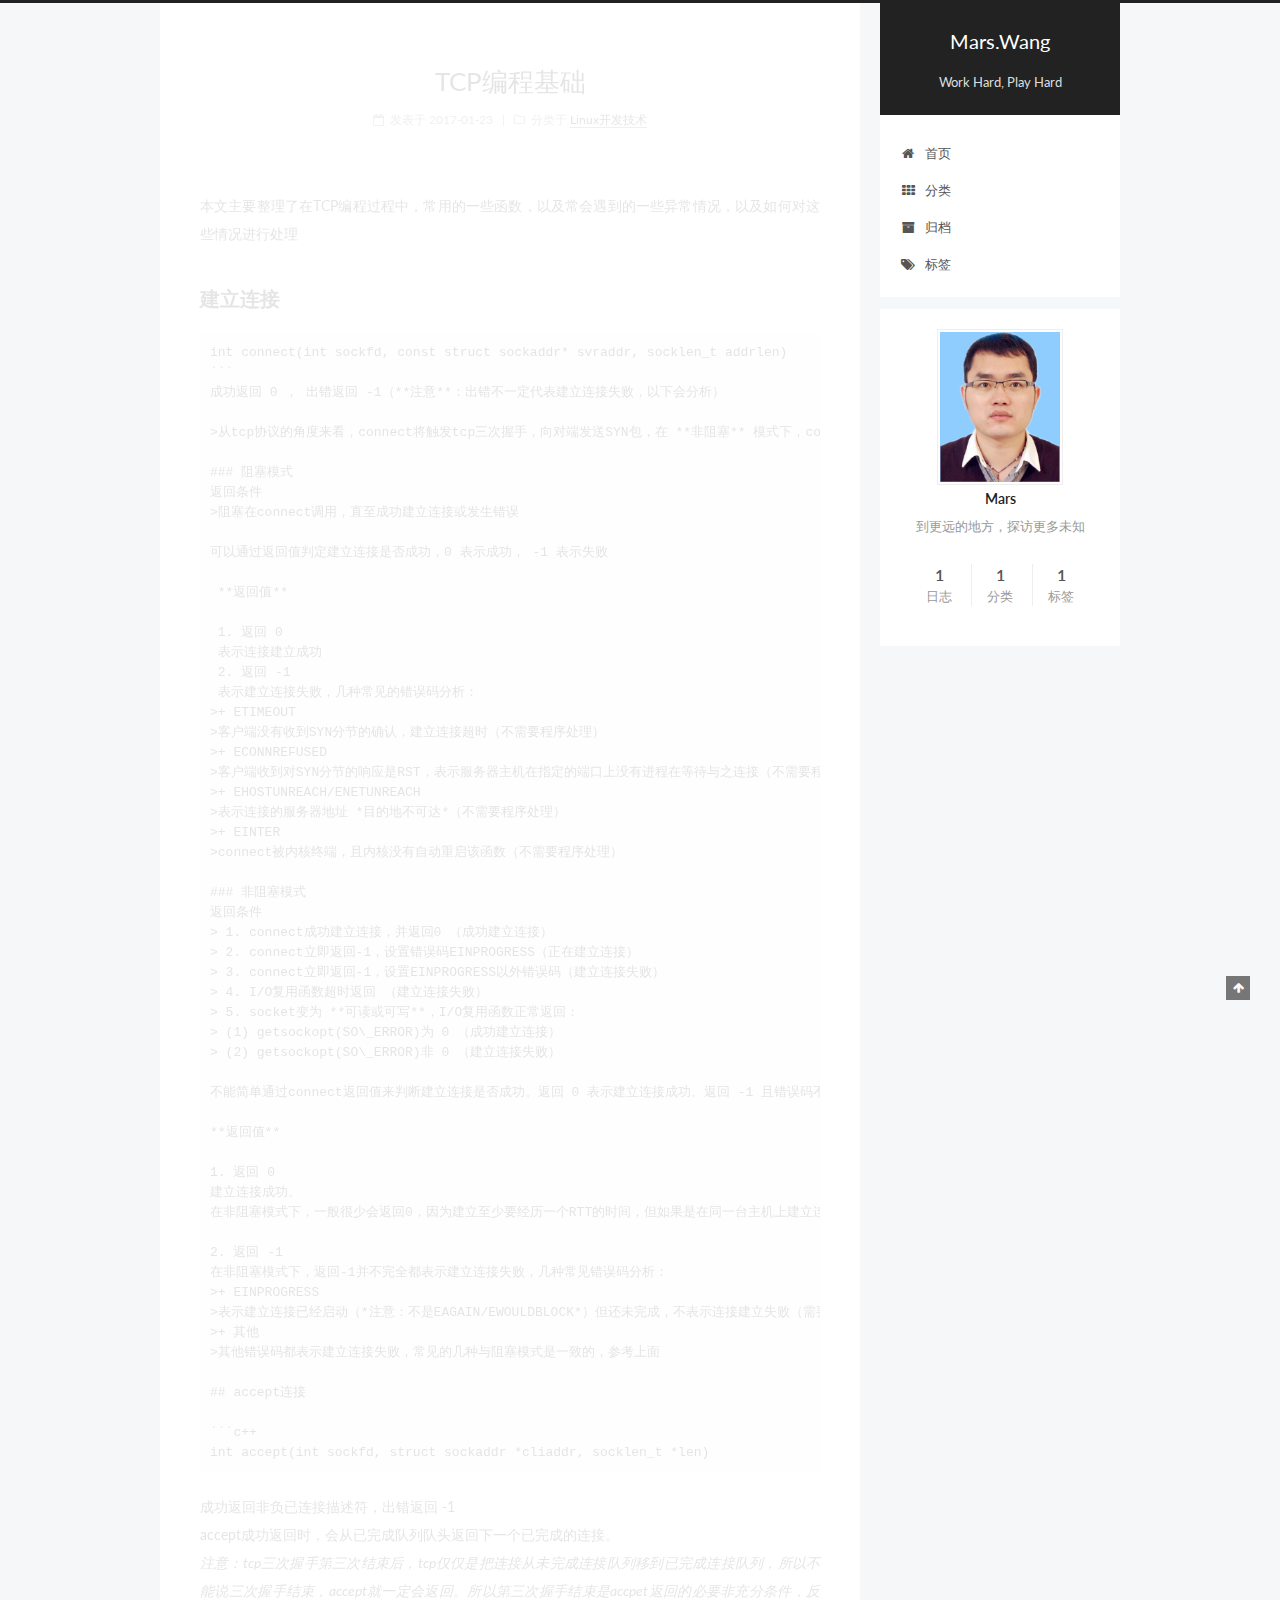
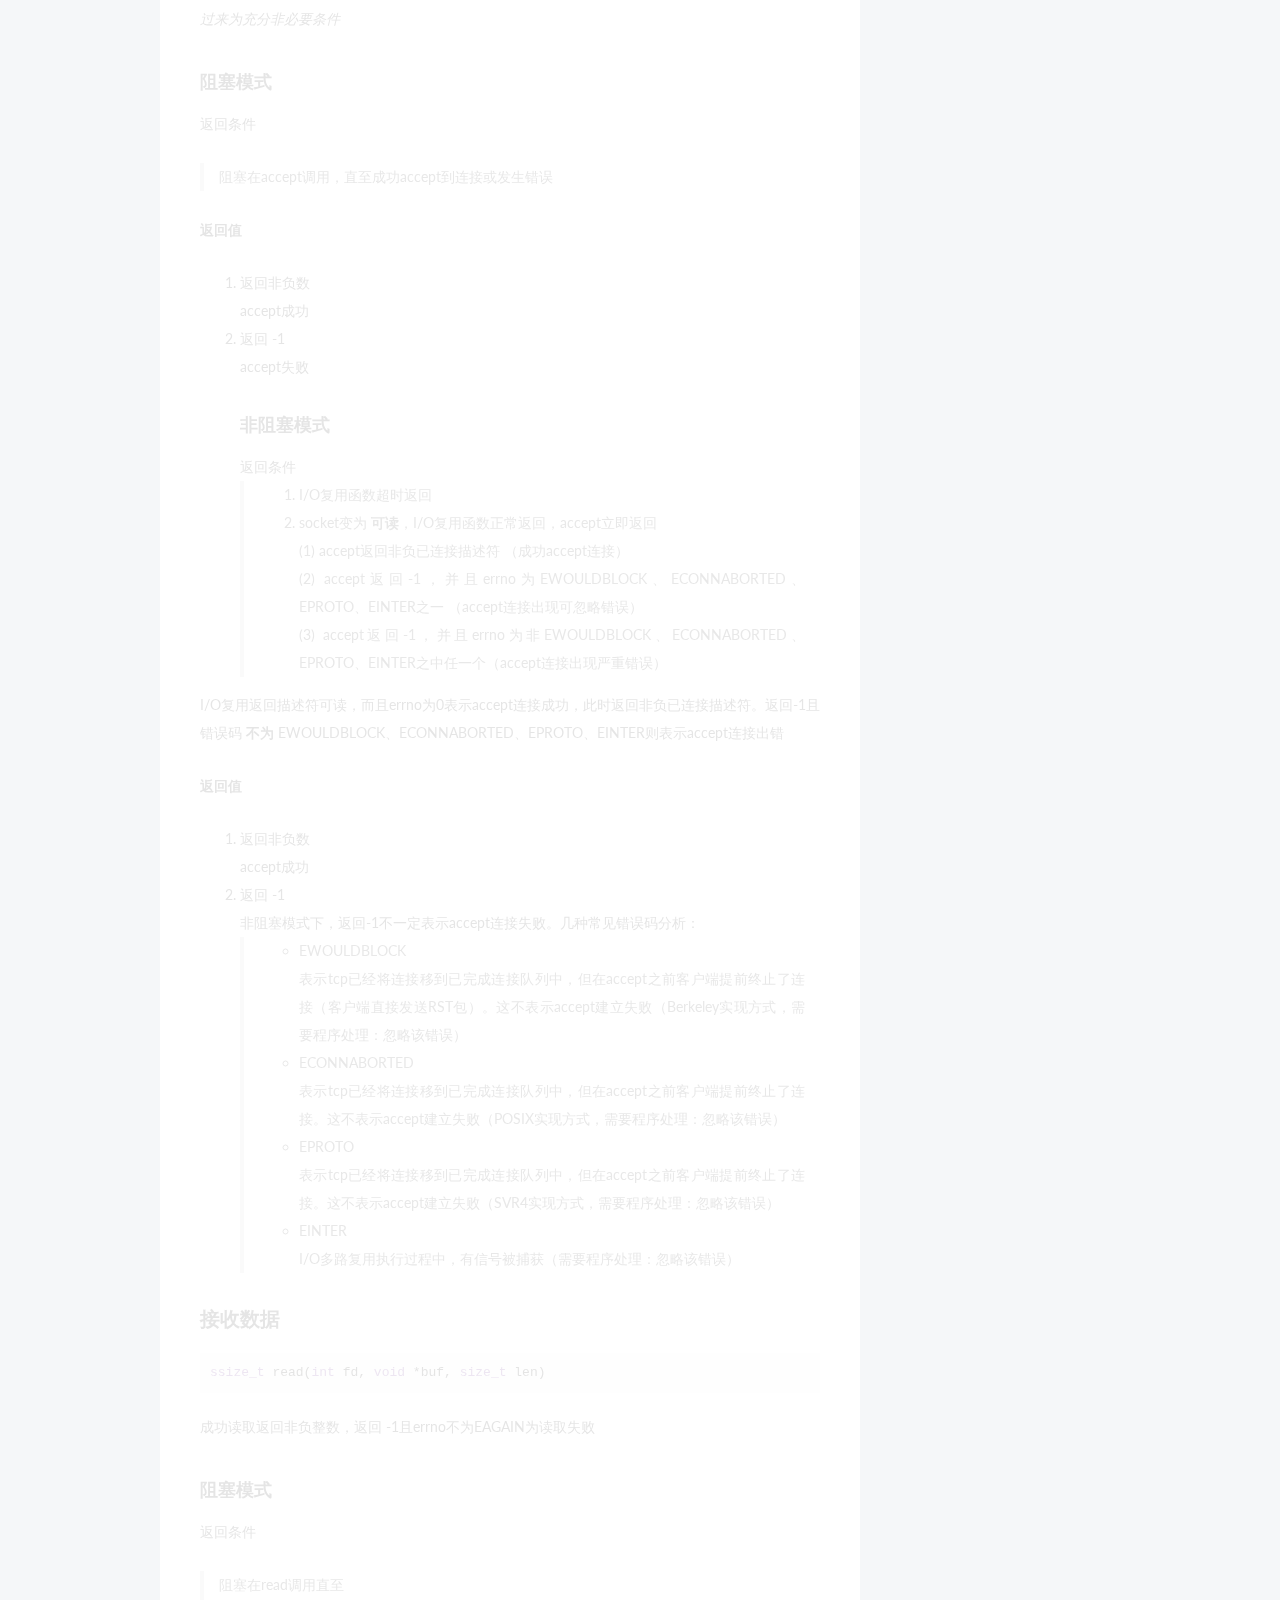
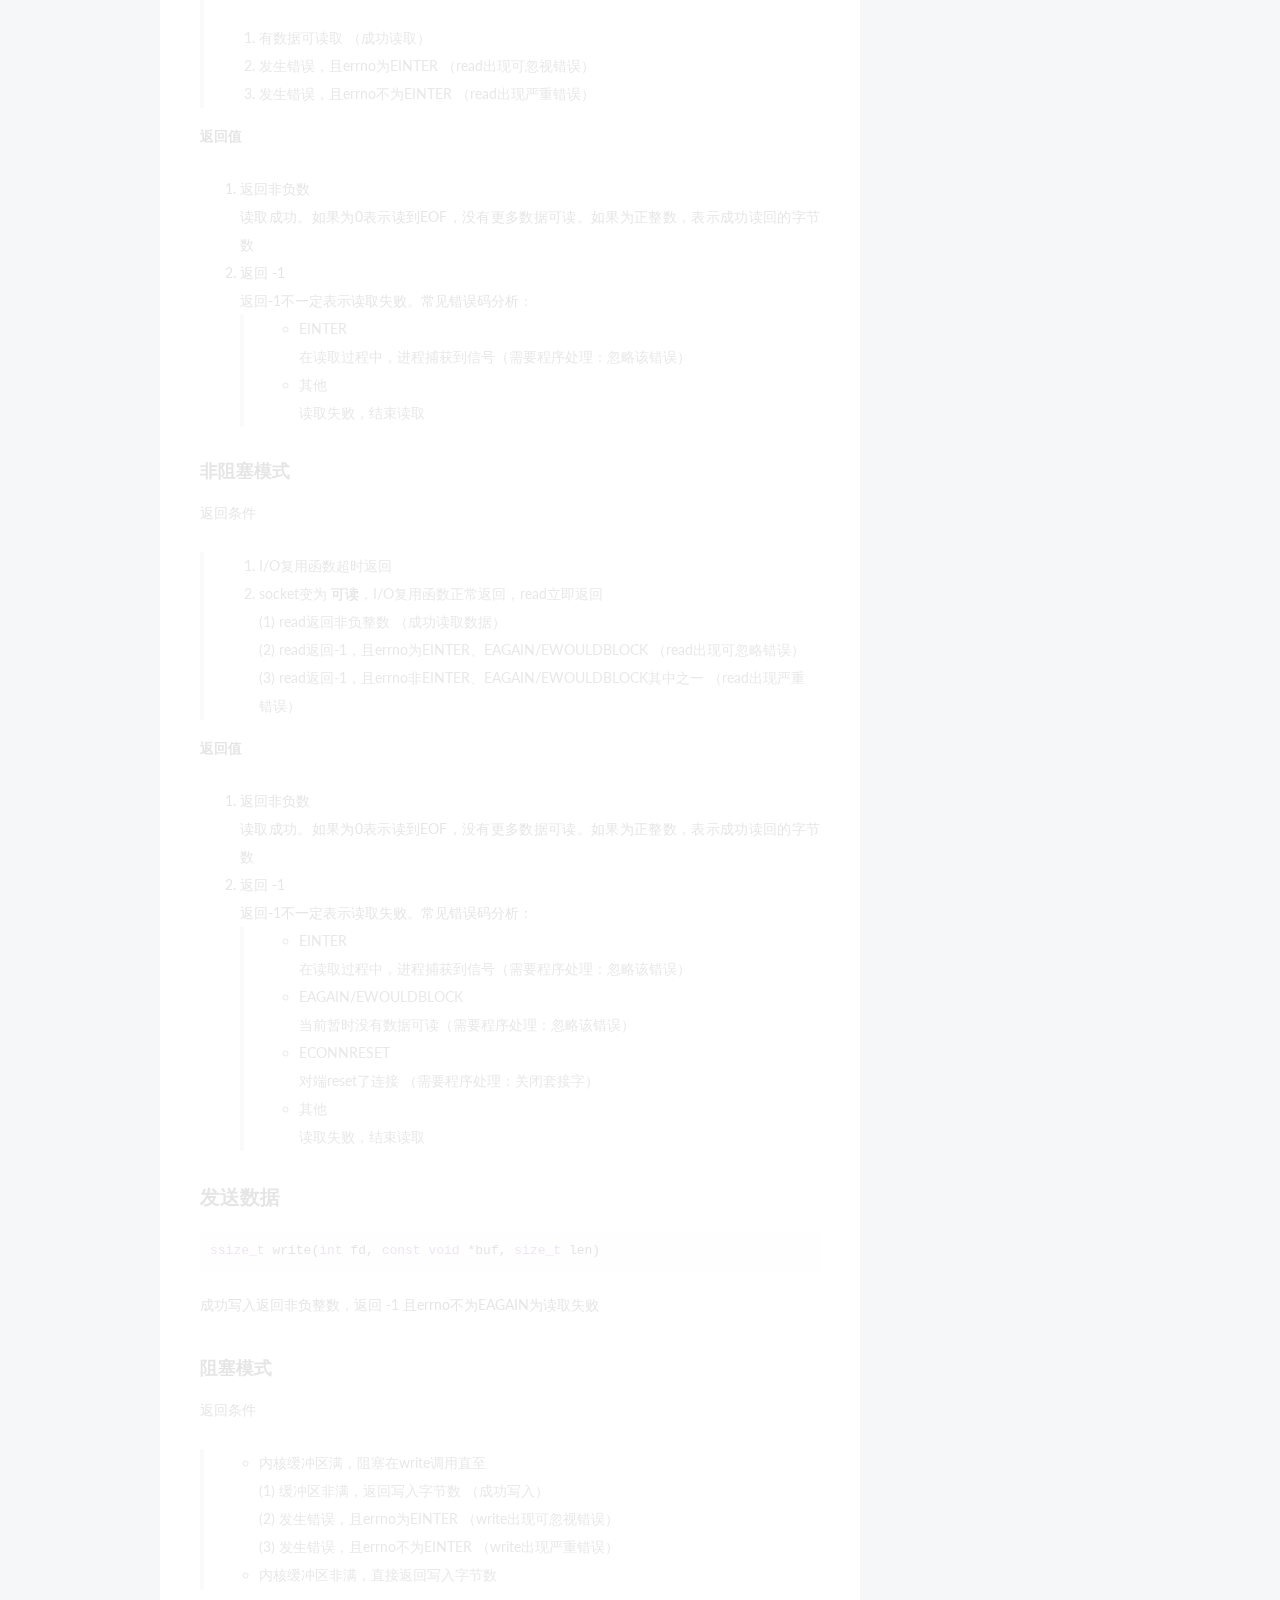
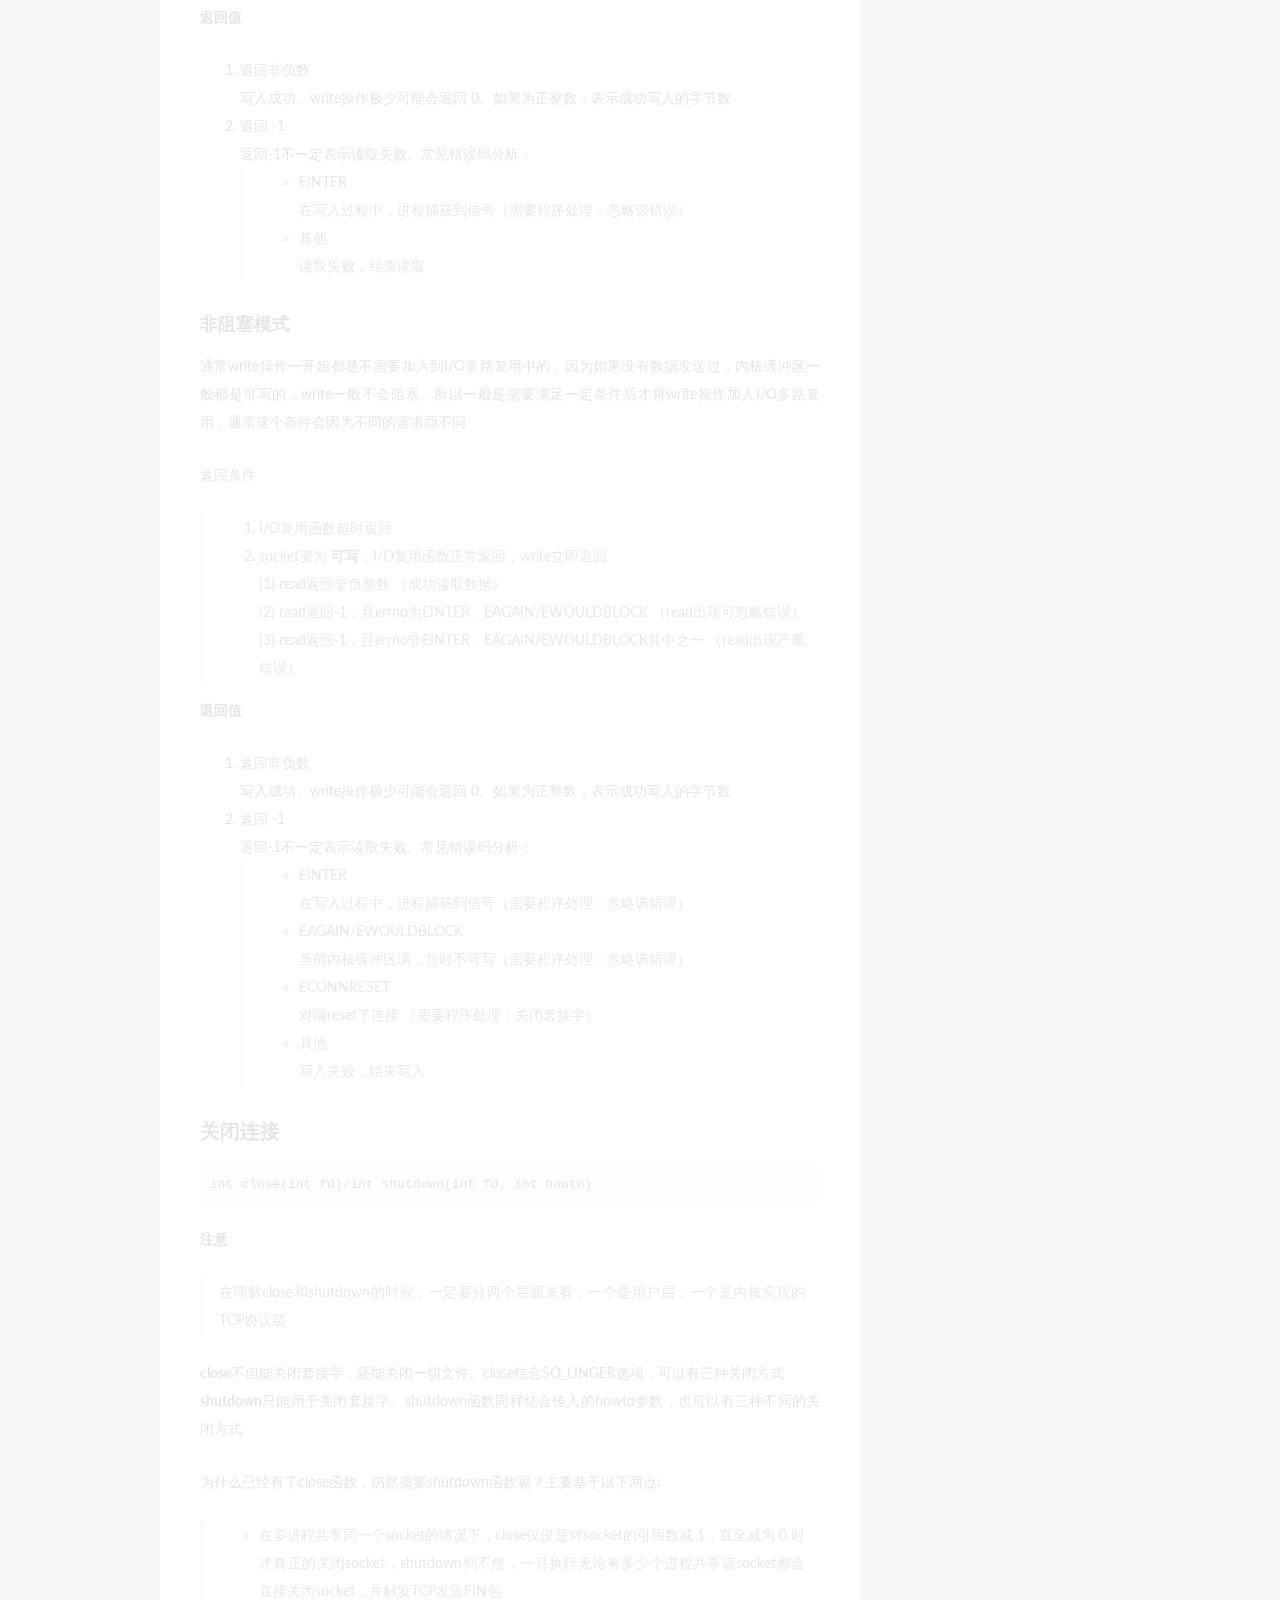
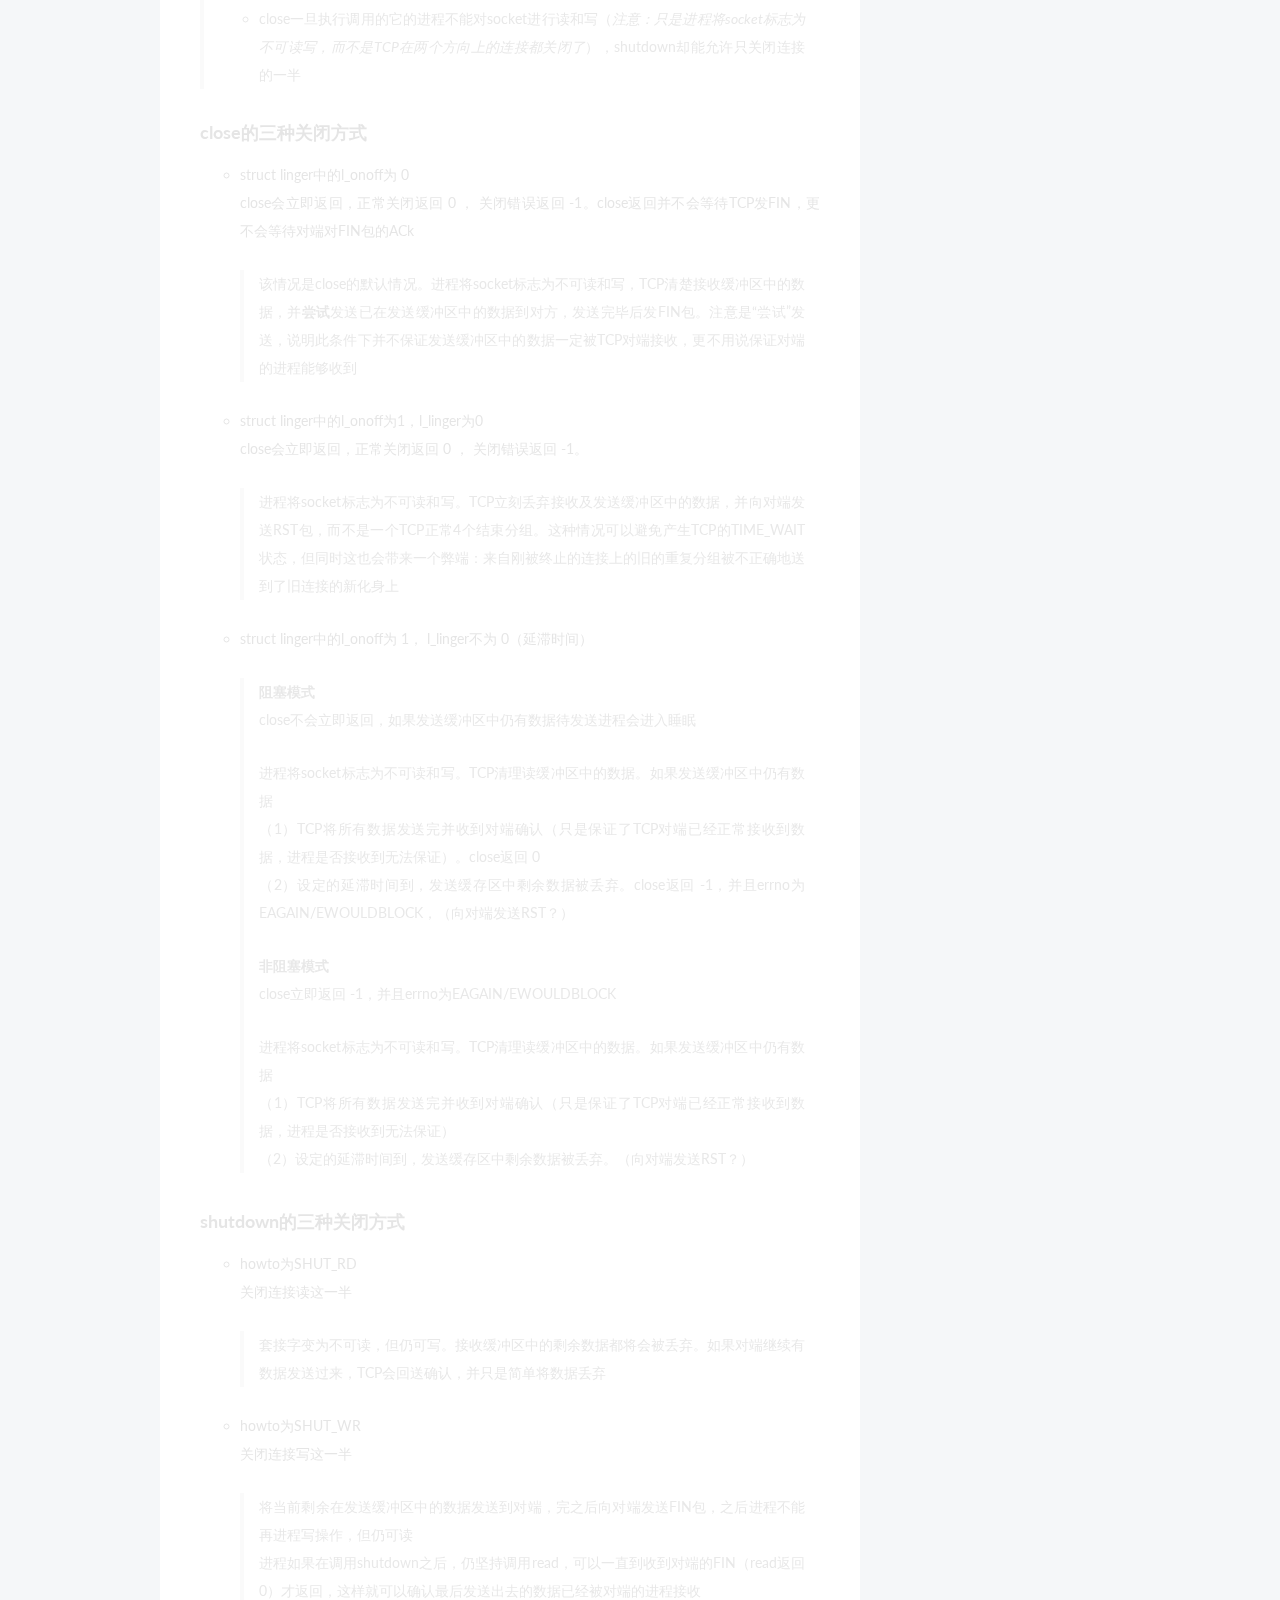
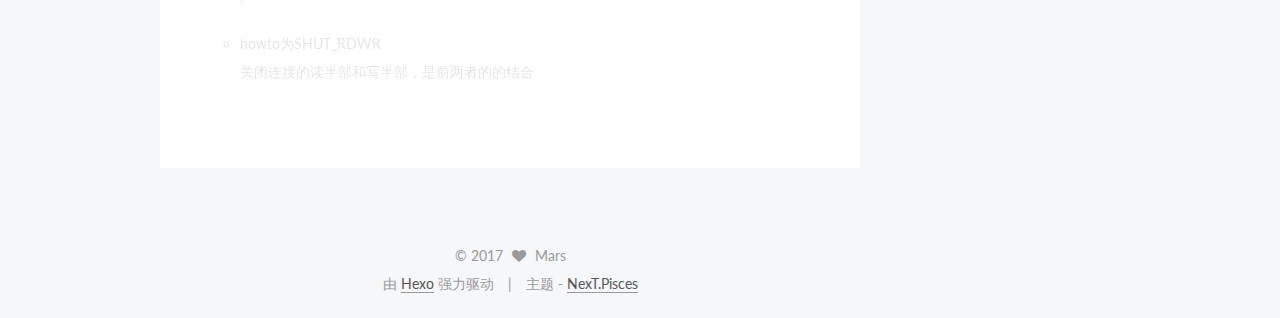
==== commit af35237c: "“update”" ====
--- a/index.html
+++ b/index.html
@@ -360,7 +360,7 @@
         
           
             <p>本文主要整理了在TCP编程过程中，常用的一些函数，以及常会遇到的一些异常情况，以及如何对这些情况进行处理</p>
-<h2 id="建立连接"><a href="#建立连接" class="headerlink" title="建立连接"></a>建立连接</h2><figure class="highlight"><table><tr><td class="gutter"><pre><div class="line">1</div><div class="line">2</div><div class="line">3</div><div class="line">4</div><div class="line">5</div><div class="line">6</div><div class="line">7</div><div class="line">8</div><div class="line">9</div><div class="line">10</div><div class="line">11</div><div class="line">12</div><div class="line">13</div><div class="line">14</div><div class="line">15</div><div class="line">16</div><div class="line">17</div><div class="line">18</div><div class="line">19</div><div class="line">20</div><div class="line">21</div><div class="line">22</div><div class="line">23</div><div class="line">24</div><div class="line">25</div><div class="line">26</div><div class="line">27</div><div class="line">28</div><div class="line">29</div><div class="line">30</div><div class="line">31</div><div class="line">32</div><div class="line">33</div><div class="line">34</div><div class="line">35</div><div class="line">36</div><div class="line">37</div><div class="line">38</div><div class="line">39</div><div class="line">40</div><div class="line">41</div><div class="line">42</div><div class="line">43</div><div class="line">44</div><div class="line">45</div><div class="line">46</div><div class="line">47</div><div class="line">48</div><div class="line">49</div><div class="line">50</div><div class="line">51</div><div class="line">52</div><div class="line">53</div><div class="line">54</div><div class="line">55</div><div class="line">56</div></pre></td><td class="code"><pre><div class="line">int connect(int sockfd, const struct sockaddr* svraddr, socklen_t addrlen)</div><div class="line">```    </div><div class="line">成功返回 0 ， 出错返回 -1（**注意**：出错不一定代表建立连接失败，以下会分析）</div><div class="line">   </div><div class="line">&gt;从tcp协议的角度来看，connect将触发tcp三次握手，向对端发送SYN包，在 **非阻塞** 模式下，connect会在收到对端的SYN+ACK包后返回</div><div class="line"></div><div class="line">### 阻塞模式</div><div class="line">返回条件  </div><div class="line">&gt;阻塞在connect调用，直至成功建立连接或发生错误  </div><div class="line"> </div><div class="line">可以通过返回值判定建立连接是否成功，0 表示成功， -1 表示失败  </div><div class="line">  </div><div class="line"> **返回值**</div><div class="line"> </div><div class="line"> 1. 返回 0  </div><div class="line"> 表示连接建立成功</div><div class="line"> 2. 返回 -1    </div><div class="line"> 表示建立连接失败，几种常见的错误码分析：</div><div class="line">&gt;+ ETIMEOUT    </div><div class="line">&gt;客户端没有收到SYN分节的确认，建立连接超时（不需要程序处理）</div><div class="line">&gt;+ ECONNREFUSED    </div><div class="line">&gt;客户端收到对SYN分节的响应是RST，表示服务器主机在指定的端口上没有进程在等待与之连接（不需要程序处理）</div><div class="line">&gt;+ EHOSTUNREACH/ENETUNREACH    </div><div class="line">&gt;表示连接的服务器地址 *目的地不可达*（不需要程序处理）</div><div class="line">&gt;+ EINTER   </div><div class="line">&gt;connect被内核终端，且内核没有自动重启该函数（不需要程序处理）</div><div class="line"></div><div class="line">### 非阻塞模式</div><div class="line">返回条件  </div><div class="line">&gt; 1. connect成功建立连接，并返回0 （成功建立连接）  </div><div class="line">&gt; 2. connect立即返回-1，设置错误码EINPROGRESS（正在建立连接）  </div><div class="line">&gt; 3. connect立即返回-1，设置EINPROGRESS以外错误码（建立连接失败）  </div><div class="line">&gt; 4. I/O复用函数超时返回 （建立连接失败）  </div><div class="line">&gt; 5. socket变为 **可读或可写**，I/O复用函数正常返回：  </div><div class="line">&gt; (1) getsockopt(SO\_ERROR)为 0 （成功建立连接）      </div><div class="line">&gt; (2) getsockopt(SO\_ERROR)非 0 （建立连接失败）</div><div class="line"></div><div class="line">不能简单通过connect返回值来判断建立连接是否成功。返回 0 表示建立连接成功。返回 -1 且错误码不为EINPROGRESS表示连接建立失败。I/O复用（select，poll，epoll）返回socket可读或可写，并且getsockopt(SO_ERROR)为0表示建立连接成功，如果不为0表示建立连接失败</div><div class="line">  </div><div class="line">**返回值**</div><div class="line"></div><div class="line">1. 返回 0  </div><div class="line">建立连接成功。  </div><div class="line">在非阻塞模式下，一般很少会返回0，因为建立至少要经历一个RTT的时间，但如果是在同一台主机上建立连接，有可能立即建立成功，所以在编程的时候要处理这种情况</div><div class="line"></div><div class="line">2. 返回 -1</div><div class="line">在非阻塞模式下，返回-1并不完全都表示建立连接失败，几种常见错误码分析：</div><div class="line">&gt;+ EINPROGRESS  </div><div class="line">&gt;表示建立连接已经启动（*注意：不是EAGAIN/EWOULDBLOCK*）但还未完成，不表示连接建立失败（需要程序处理：忽略该错误）</div><div class="line">&gt;+ 其他  </div><div class="line">&gt;其他错误码都表示建立连接失败，常见的几种与阻塞模式是一致的，参考上面</div><div class="line"></div><div class="line">## accept连接</div><div class="line"></div><div class="line">```c++</div><div class="line">int accept(int sockfd, struct sockaddr *cliaddr, socklen_t *len)</div></pre></td></tr></table></figure>
+<h2 id="建立连接"><a href="#建立连接" class="headerlink" title="建立连接"></a>建立连接</h2><figure class="highlight"><table><tr><td class="code"><pre><div class="line">int connect(int sockfd, const struct sockaddr* svraddr, socklen_t addrlen)</div><div class="line">```    </div><div class="line">成功返回 0 ， 出错返回 -1（**注意**：出错不一定代表建立连接失败，以下会分析）</div><div class="line">   </div><div class="line">&gt;从tcp协议的角度来看，connect将触发tcp三次握手，向对端发送SYN包，在 **非阻塞** 模式下，connect会在收到对端的SYN+ACK包后返回</div><div class="line"></div><div class="line">### 阻塞模式</div><div class="line">返回条件  </div><div class="line">&gt;阻塞在connect调用，直至成功建立连接或发生错误  </div><div class="line"> </div><div class="line">可以通过返回值判定建立连接是否成功，0 表示成功， -1 表示失败  </div><div class="line">  </div><div class="line"> **返回值**</div><div class="line"> </div><div class="line"> 1. 返回 0  </div><div class="line"> 表示连接建立成功</div><div class="line"> 2. 返回 -1    </div><div class="line"> 表示建立连接失败，几种常见的错误码分析：</div><div class="line">&gt;+ ETIMEOUT    </div><div class="line">&gt;客户端没有收到SYN分节的确认，建立连接超时（不需要程序处理）</div><div class="line">&gt;+ ECONNREFUSED    </div><div class="line">&gt;客户端收到对SYN分节的响应是RST，表示服务器主机在指定的端口上没有进程在等待与之连接（不需要程序处理）</div><div class="line">&gt;+ EHOSTUNREACH/ENETUNREACH    </div><div class="line">&gt;表示连接的服务器地址 *目的地不可达*（不需要程序处理）</div><div class="line">&gt;+ EINTER   </div><div class="line">&gt;connect被内核终端，且内核没有自动重启该函数（不需要程序处理）</div><div class="line"></div><div class="line">### 非阻塞模式</div><div class="line">返回条件  </div><div class="line">&gt; 1. connect成功建立连接，并返回0 （成功建立连接）  </div><div class="line">&gt; 2. connect立即返回-1，设置错误码EINPROGRESS（正在建立连接）  </div><div class="line">&gt; 3. connect立即返回-1，设置EINPROGRESS以外错误码（建立连接失败）  </div><div class="line">&gt; 4. I/O复用函数超时返回 （建立连接失败）  </div><div class="line">&gt; 5. socket变为 **可读或可写**，I/O复用函数正常返回：  </div><div class="line">&gt; (1) getsockopt(SO\_ERROR)为 0 （成功建立连接）      </div><div class="line">&gt; (2) getsockopt(SO\_ERROR)非 0 （建立连接失败）</div><div class="line"></div><div class="line">不能简单通过connect返回值来判断建立连接是否成功。返回 0 表示建立连接成功。返回 -1 且错误码不为EINPROGRESS表示连接建立失败。I/O复用（select，poll，epoll）返回socket可读或可写，并且getsockopt(SO_ERROR)为0表示建立连接成功，如果不为0表示建立连接失败</div><div class="line">  </div><div class="line">**返回值**</div><div class="line"></div><div class="line">1. 返回 0  </div><div class="line">建立连接成功。  </div><div class="line">在非阻塞模式下，一般很少会返回0，因为建立至少要经历一个RTT的时间，但如果是在同一台主机上建立连接，有可能立即建立成功，所以在编程的时候要处理这种情况</div><div class="line"></div><div class="line">2. 返回 -1</div><div class="line">在非阻塞模式下，返回-1并不完全都表示建立连接失败，几种常见错误码分析：</div><div class="line">&gt;+ EINPROGRESS  </div><div class="line">&gt;表示建立连接已经启动（*注意：不是EAGAIN/EWOULDBLOCK*）但还未完成，不表示连接建立失败（需要程序处理：忽略该错误）</div><div class="line">&gt;+ 其他  </div><div class="line">&gt;其他错误码都表示建立连接失败，常见的几种与阻塞模式是一致的，参考上面</div><div class="line"></div><div class="line">## accept连接</div><div class="line"></div><div class="line">```c++</div><div class="line">int accept(int sockfd, struct sockaddr *cliaddr, socklen_t *len)</div></pre></td></tr></table></figure>
 <p>成功返回非负已连接描述符，出错返回 -1<br>accept成功返回时，会从已完成队列队头返回下一个已完成的连接。<br><em>注意：tcp三次握手第三次结束后，tcp仅仅是把连接从未完成连接队列移到已完成连接队列，所以不能说三次握手结束，accept就一定会返回。所以第三次握手结束是accpet返回的必要非充分条件，反过来为充分非必要条件</em></p>
 <h3 id="阻塞模式"><a href="#阻塞模式" class="headerlink" title="阻塞模式"></a>阻塞模式</h3><p>返回条件  </p>
 <blockquote>
@@ -391,7 +391,7 @@
 </blockquote>
 </li>
 </ol>
-<h2 id="接收数据"><a href="#接收数据" class="headerlink" title="接收数据"></a>接收数据</h2><figure class="highlight c++"><table><tr><td class="gutter"><pre><div class="line">1</div></pre></td><td class="code"><pre><div class="line"><span class="keyword">ssize_t</span> read(<span class="keyword">int</span> fd, <span class="keyword">void</span> *buf, <span class="keyword">size_t</span> len)</div></pre></td></tr></table></figure>
+<h2 id="接收数据"><a href="#接收数据" class="headerlink" title="接收数据"></a>接收数据</h2><figure class="highlight c++"><table><tr><td class="code"><pre><div class="line"><span class="keyword">ssize_t</span> read(<span class="keyword">int</span> fd, <span class="keyword">void</span> *buf, <span class="keyword">size_t</span> len)</div></pre></td></tr></table></figure>
 <p>成功读取返回非负整数，返回 -1且errno不为EAGAIN为读取失败</p>
 <h3 id="阻塞模式-1"><a href="#阻塞模式-1" class="headerlink" title="阻塞模式"></a>阻塞模式</h3><p>返回条件</p>
 <blockquote>
@@ -433,7 +433,7 @@
 </blockquote>
 </li>
 </ol>
-<h2 id="发送数据"><a href="#发送数据" class="headerlink" title="发送数据"></a>发送数据</h2><figure class="highlight c++"><table><tr><td class="gutter"><pre><div class="line">1</div></pre></td><td class="code"><pre><div class="line"><span class="keyword">ssize_t</span> write(<span class="keyword">int</span> fd, <span class="keyword">const</span> <span class="keyword">void</span> *buf, <span class="keyword">size_t</span> len)</div></pre></td></tr></table></figure>
+<h2 id="发送数据"><a href="#发送数据" class="headerlink" title="发送数据"></a>发送数据</h2><figure class="highlight c++"><table><tr><td class="code"><pre><div class="line"><span class="keyword">ssize_t</span> write(<span class="keyword">int</span> fd, <span class="keyword">const</span> <span class="keyword">void</span> *buf, <span class="keyword">size_t</span> len)</div></pre></td></tr></table></figure>
 <p>成功写入返回非负整数，返回 -1 且errno不为EAGAIN为读取失败</p>
 <h3 id="阻塞模式-2"><a href="#阻塞模式-2" class="headerlink" title="阻塞模式"></a>阻塞模式</h3><p>返回条件</p>
 <blockquote>
@@ -474,7 +474,7 @@
 </blockquote>
 </li>
 </ol>
-<h2 id="关闭连接"><a href="#关闭连接" class="headerlink" title="关闭连接"></a>关闭连接</h2><figure class="highlight"><table><tr><td class="gutter"><pre><div class="line">1</div></pre></td><td class="code"><pre><div class="line">int close(int fd)/int shutdown(int fd, int howto)</div></pre></td></tr></table></figure>
+<h2 id="关闭连接"><a href="#关闭连接" class="headerlink" title="关闭连接"></a>关闭连接</h2><figure class="highlight"><table><tr><td class="code"><pre><div class="line">int close(int fd)/int shutdown(int fd, int howto)</div></pre></td></tr></table></figure>
 <p><strong>注意</strong>  </p>
 <blockquote>
 <p>在理解close和shutdown的时候，一定要分两个层面来看，一个是用户层，一个是内核实现的TCP协议层</p>
--- a/css/main.css
+++ b/css/main.css
@@ -1685,7 +1685,7 @@
   width: 4px;
   height: 4px;
   border-radius: 50%;
-  background: #ffe4c1;
+  background: #886538;
 }
 .links-of-blogroll {
   font-size: 13px;
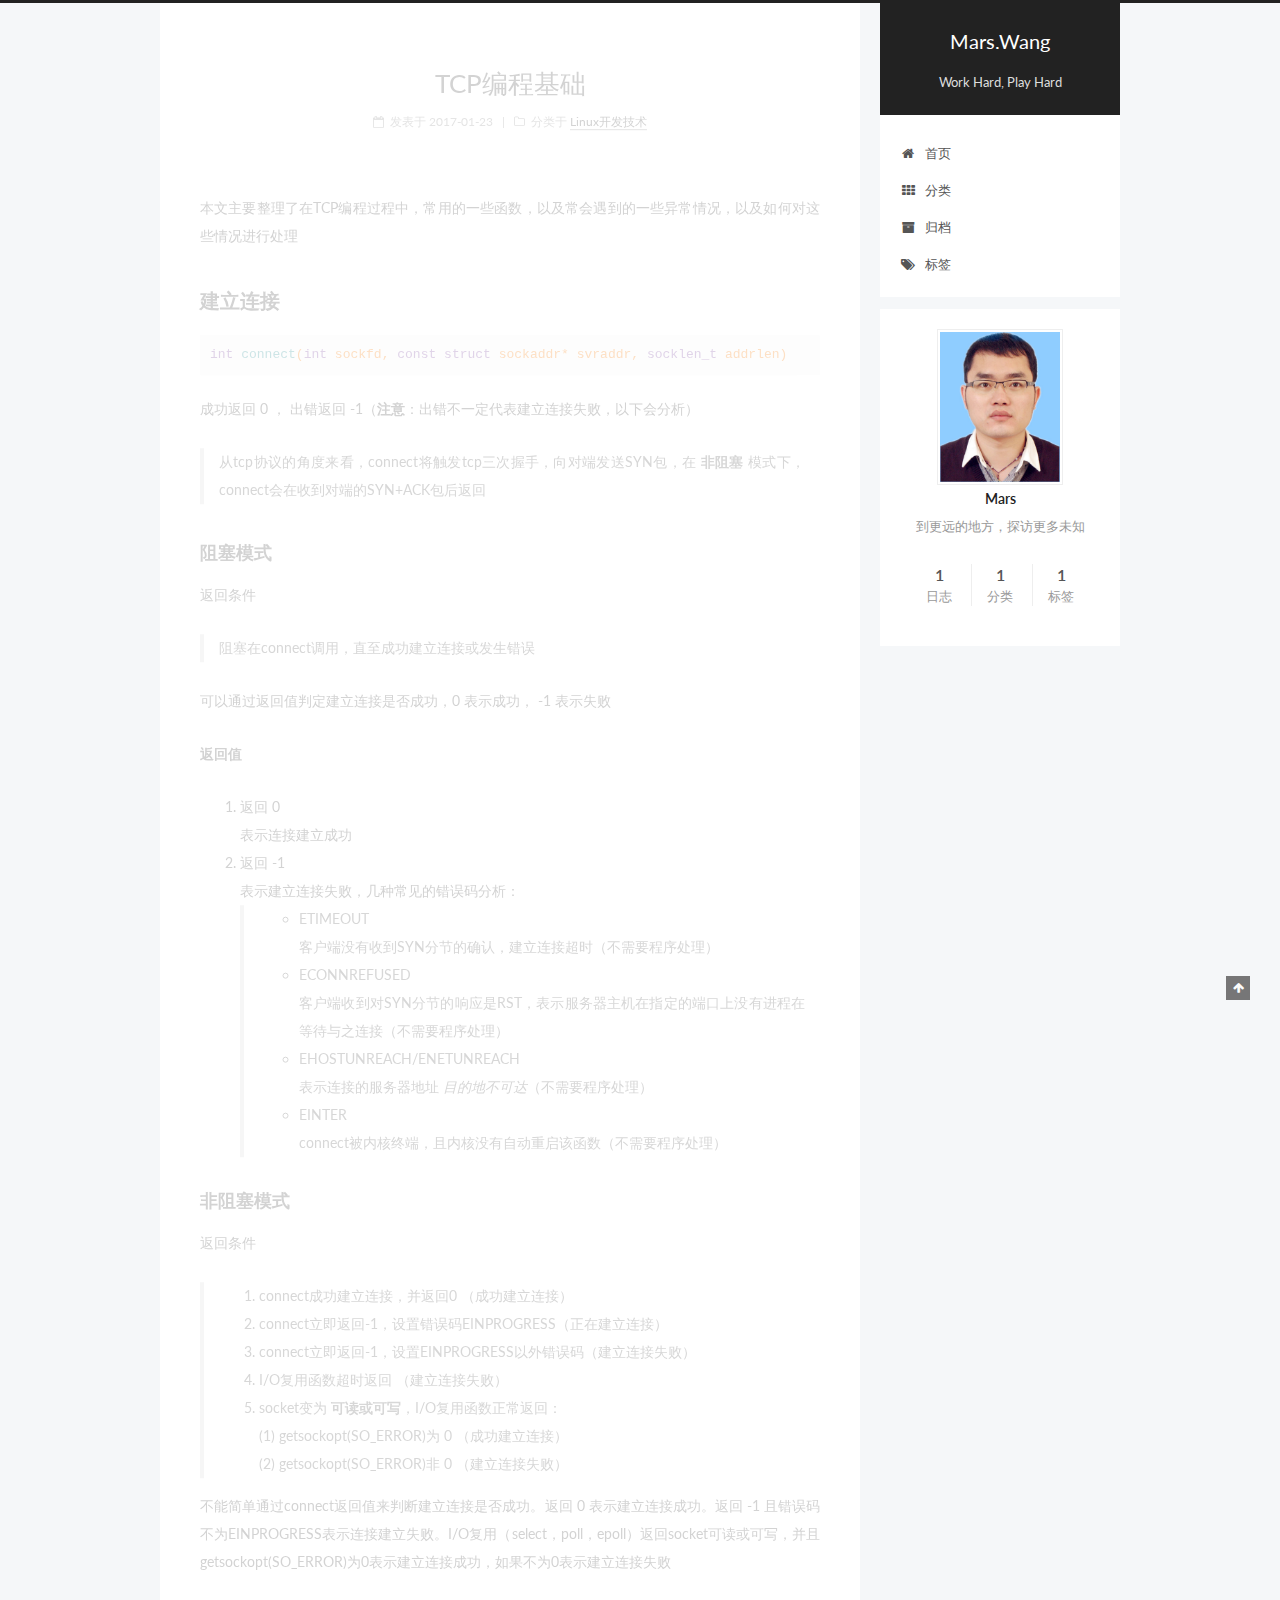
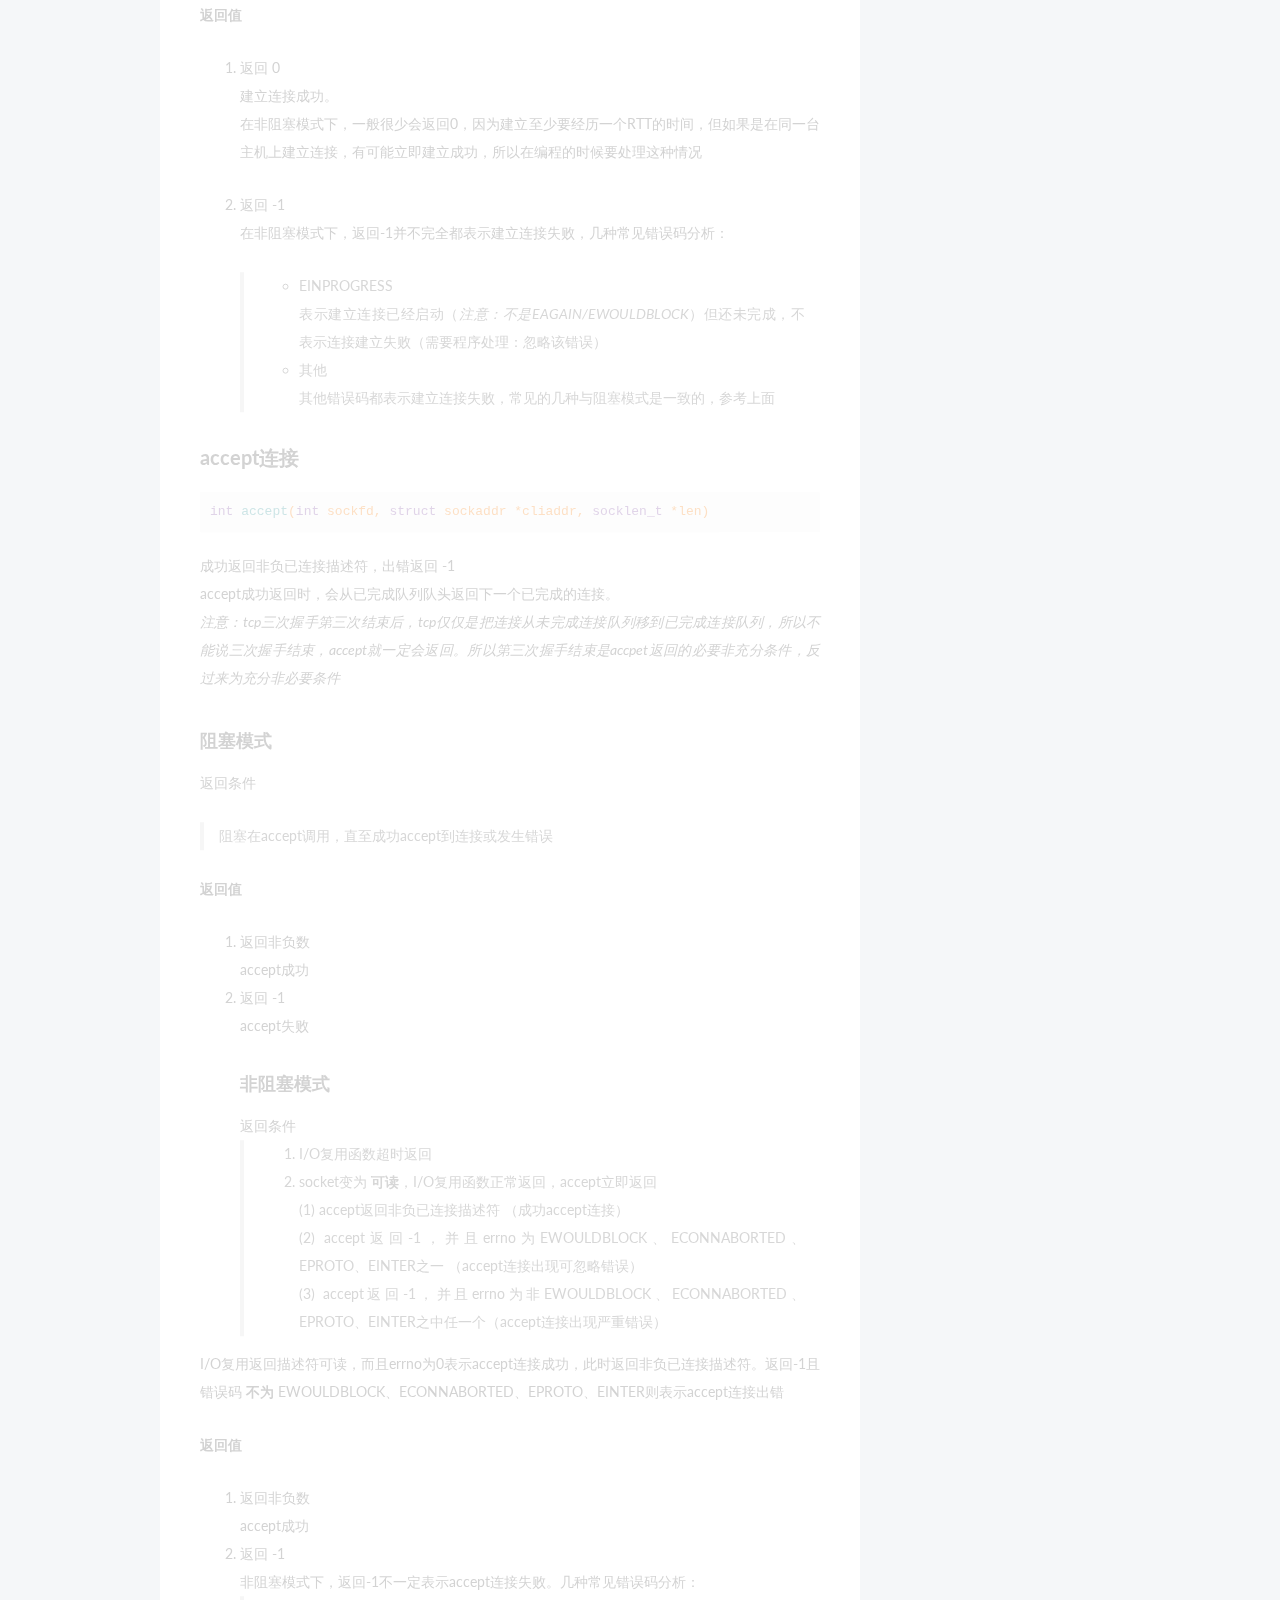
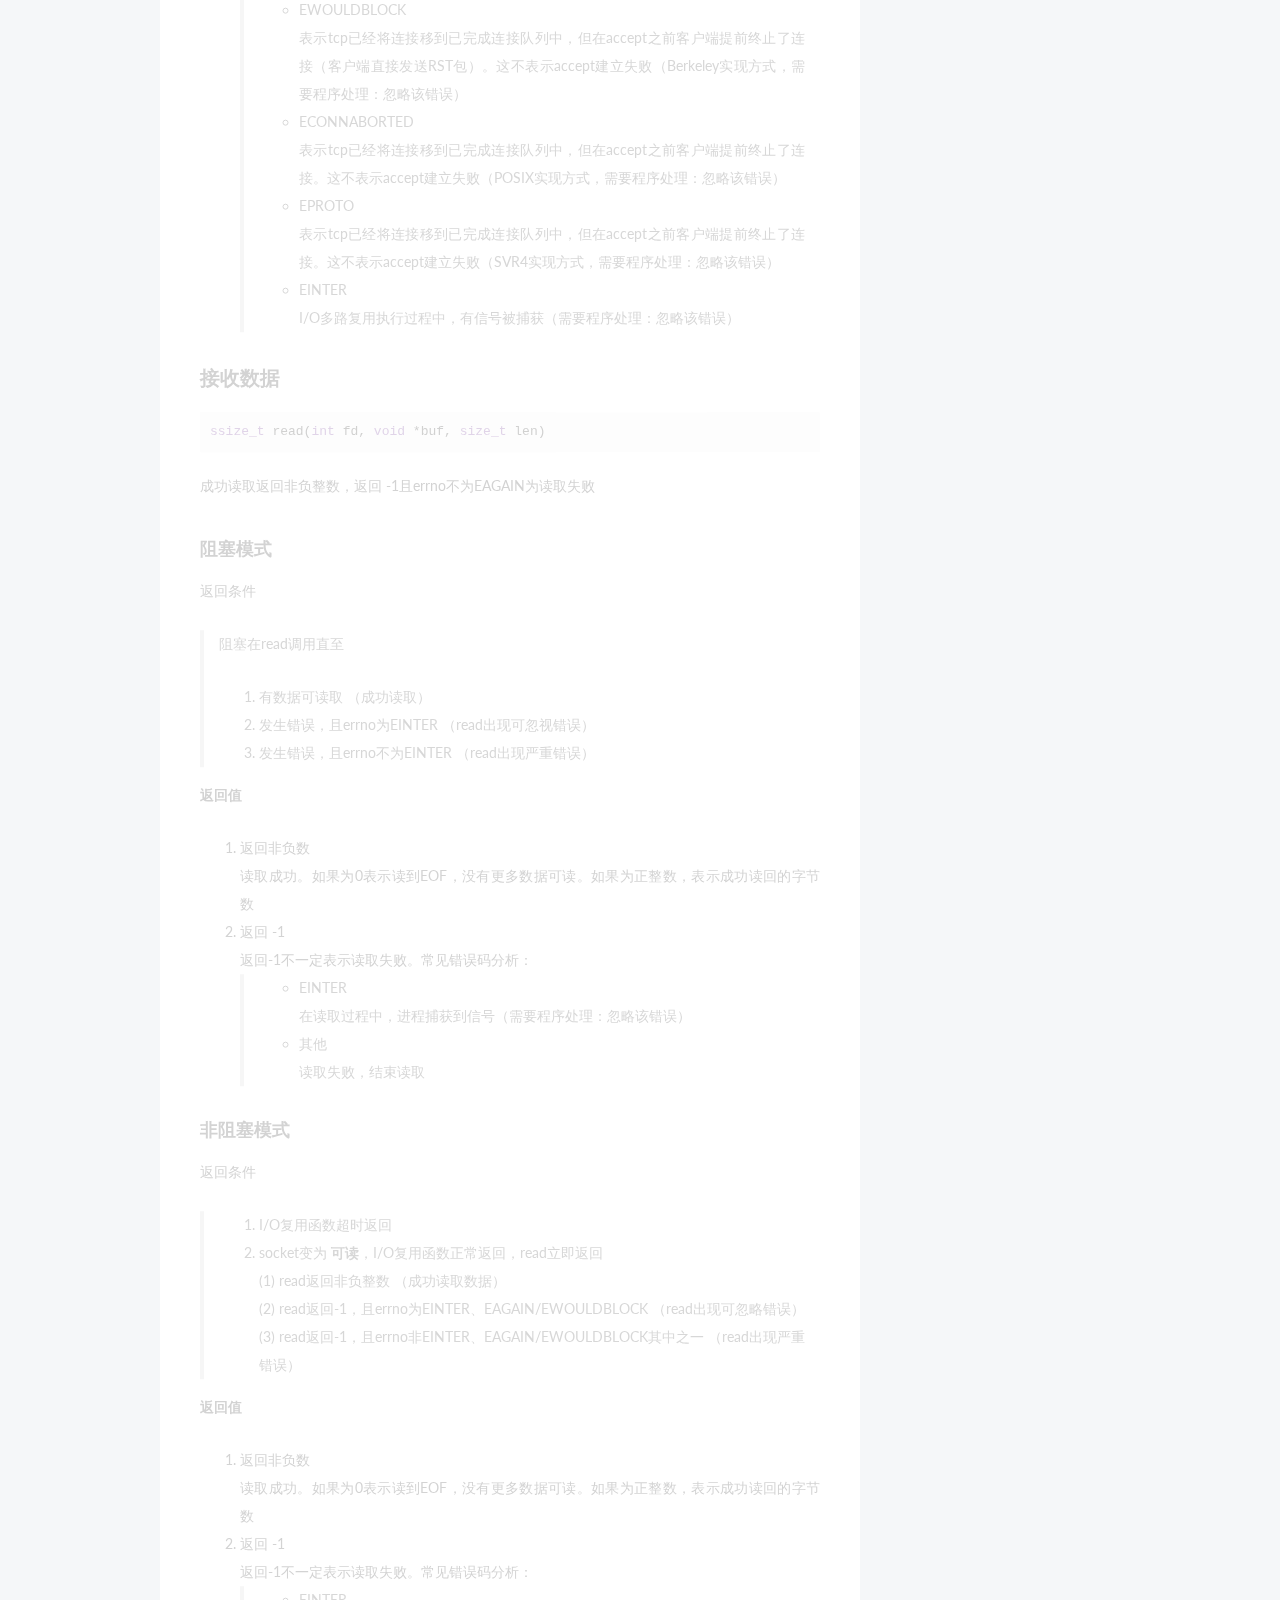
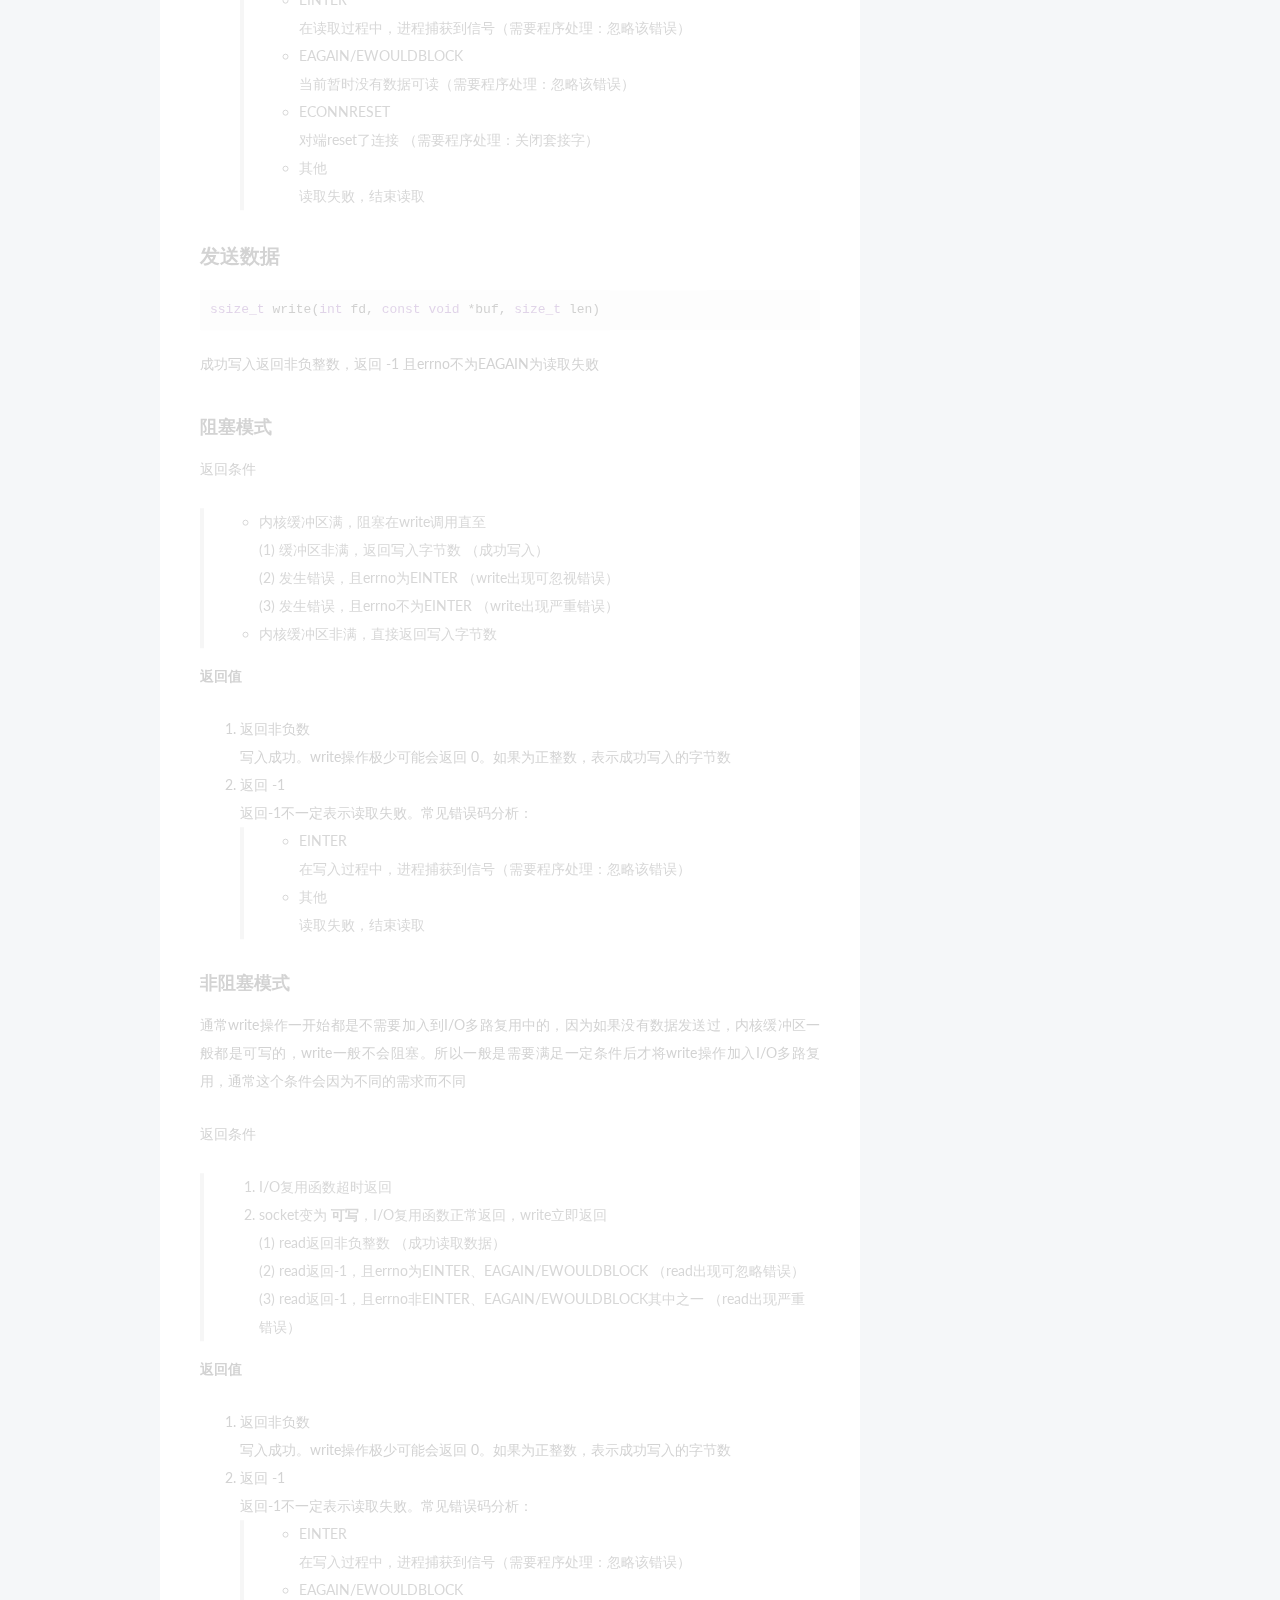
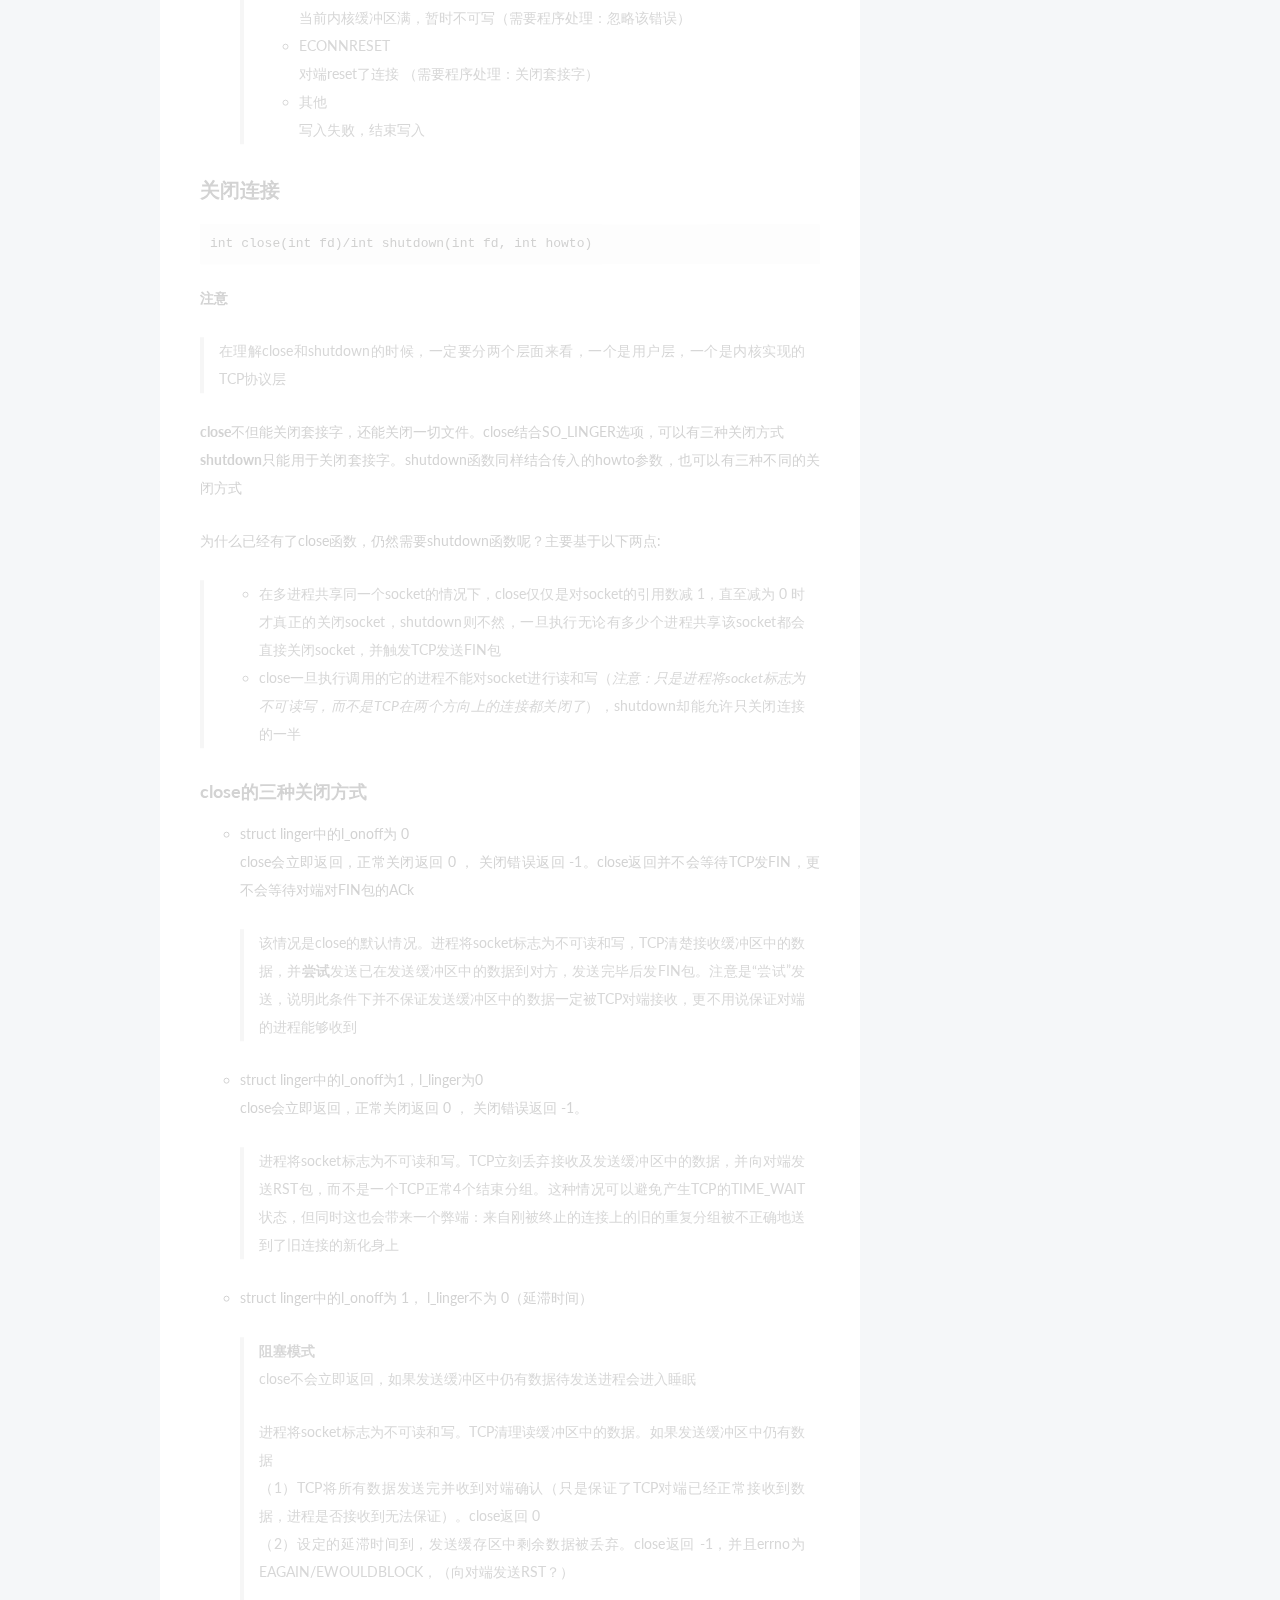
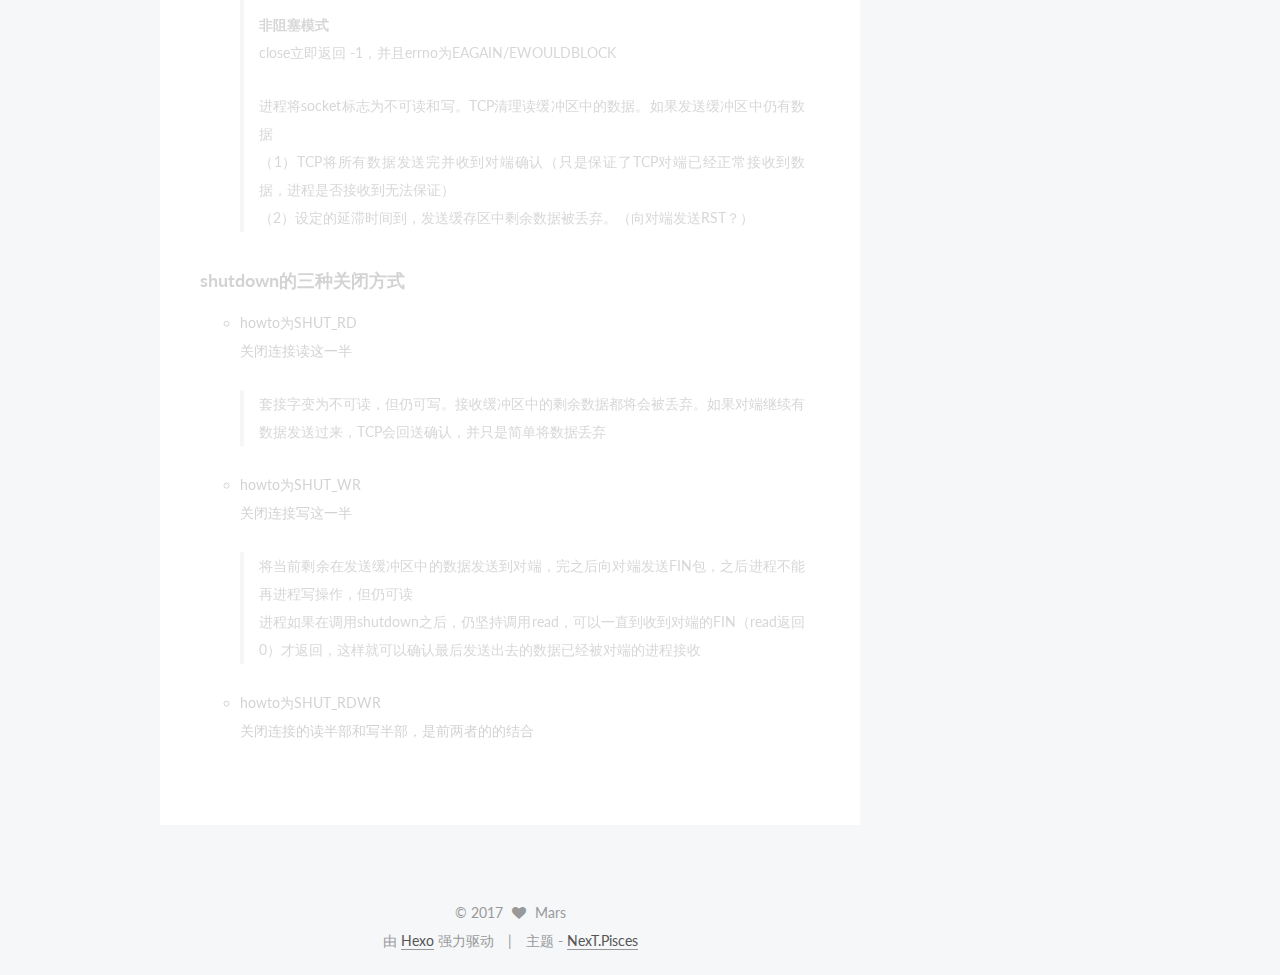
==== commit b6f1a41f: "“update”" ====
--- a/index.html
+++ b/index.html
@@ -360,16 +360,63 @@
         
           
             <p>本文主要整理了在TCP编程过程中，常用的一些函数，以及常会遇到的一些异常情况，以及如何对这些情况进行处理</p>
-<h2 id="建立连接"><a href="#建立连接" class="headerlink" title="建立连接"></a>建立连接</h2><figure class="highlight"><table><tr><td class="code"><pre><div class="line">int connect(int sockfd, const struct sockaddr* svraddr, socklen_t addrlen)</div><div class="line">```    </div><div class="line">成功返回 0 ， 出错返回 -1（**注意**：出错不一定代表建立连接失败，以下会分析）</div><div class="line">   </div><div class="line">&gt;从tcp协议的角度来看，connect将触发tcp三次握手，向对端发送SYN包，在 **非阻塞** 模式下，connect会在收到对端的SYN+ACK包后返回</div><div class="line"></div><div class="line">### 阻塞模式</div><div class="line">返回条件  </div><div class="line">&gt;阻塞在connect调用，直至成功建立连接或发生错误  </div><div class="line"> </div><div class="line">可以通过返回值判定建立连接是否成功，0 表示成功， -1 表示失败  </div><div class="line">  </div><div class="line"> **返回值**</div><div class="line"> </div><div class="line"> 1. 返回 0  </div><div class="line"> 表示连接建立成功</div><div class="line"> 2. 返回 -1    </div><div class="line"> 表示建立连接失败，几种常见的错误码分析：</div><div class="line">&gt;+ ETIMEOUT    </div><div class="line">&gt;客户端没有收到SYN分节的确认，建立连接超时（不需要程序处理）</div><div class="line">&gt;+ ECONNREFUSED    </div><div class="line">&gt;客户端收到对SYN分节的响应是RST，表示服务器主机在指定的端口上没有进程在等待与之连接（不需要程序处理）</div><div class="line">&gt;+ EHOSTUNREACH/ENETUNREACH    </div><div class="line">&gt;表示连接的服务器地址 *目的地不可达*（不需要程序处理）</div><div class="line">&gt;+ EINTER   </div><div class="line">&gt;connect被内核终端，且内核没有自动重启该函数（不需要程序处理）</div><div class="line"></div><div class="line">### 非阻塞模式</div><div class="line">返回条件  </div><div class="line">&gt; 1. connect成功建立连接，并返回0 （成功建立连接）  </div><div class="line">&gt; 2. connect立即返回-1，设置错误码EINPROGRESS（正在建立连接）  </div><div class="line">&gt; 3. connect立即返回-1，设置EINPROGRESS以外错误码（建立连接失败）  </div><div class="line">&gt; 4. I/O复用函数超时返回 （建立连接失败）  </div><div class="line">&gt; 5. socket变为 **可读或可写**，I/O复用函数正常返回：  </div><div class="line">&gt; (1) getsockopt(SO\_ERROR)为 0 （成功建立连接）      </div><div class="line">&gt; (2) getsockopt(SO\_ERROR)非 0 （建立连接失败）</div><div class="line"></div><div class="line">不能简单通过connect返回值来判断建立连接是否成功。返回 0 表示建立连接成功。返回 -1 且错误码不为EINPROGRESS表示连接建立失败。I/O复用（select，poll，epoll）返回socket可读或可写，并且getsockopt(SO_ERROR)为0表示建立连接成功，如果不为0表示建立连接失败</div><div class="line">  </div><div class="line">**返回值**</div><div class="line"></div><div class="line">1. 返回 0  </div><div class="line">建立连接成功。  </div><div class="line">在非阻塞模式下，一般很少会返回0，因为建立至少要经历一个RTT的时间，但如果是在同一台主机上建立连接，有可能立即建立成功，所以在编程的时候要处理这种情况</div><div class="line"></div><div class="line">2. 返回 -1</div><div class="line">在非阻塞模式下，返回-1并不完全都表示建立连接失败，几种常见错误码分析：</div><div class="line">&gt;+ EINPROGRESS  </div><div class="line">&gt;表示建立连接已经启动（*注意：不是EAGAIN/EWOULDBLOCK*）但还未完成，不表示连接建立失败（需要程序处理：忽略该错误）</div><div class="line">&gt;+ 其他  </div><div class="line">&gt;其他错误码都表示建立连接失败，常见的几种与阻塞模式是一致的，参考上面</div><div class="line"></div><div class="line">## accept连接</div><div class="line"></div><div class="line">```c++</div><div class="line">int accept(int sockfd, struct sockaddr *cliaddr, socklen_t *len)</div></pre></td></tr></table></figure>
+<h2 id="建立连接"><a href="#建立连接" class="headerlink" title="建立连接"></a>建立连接</h2><figure class="highlight c++"><table><tr><td class="code"><pre><div class="line"><span class="function"><span class="keyword">int</span> <span class="title">connect</span><span class="params">(<span class="keyword">int</span> sockfd, <span class="keyword">const</span> <span class="keyword">struct</span> sockaddr* svraddr, <span class="keyword">socklen_t</span> addrlen)</span></span></div></pre></td></tr></table></figure>
+<p>成功返回 0 ， 出错返回 -1（<strong>注意</strong>：出错不一定代表建立连接失败，以下会分析）</p>
+<blockquote>
+<p>从tcp协议的角度来看，connect将触发tcp三次握手，向对端发送SYN包，在 <strong>非阻塞</strong> 模式下，connect会在收到对端的SYN+ACK包后返回</p>
+</blockquote>
+<h3 id="阻塞模式"><a href="#阻塞模式" class="headerlink" title="阻塞模式"></a>阻塞模式</h3><p>返回条件  </p>
+<blockquote>
+<p>阻塞在connect调用，直至成功建立连接或发生错误  </p>
+</blockquote>
+<p>可以通过返回值判定建立连接是否成功，0 表示成功， -1 表示失败  </p>
+<p> <strong>返回值</strong></p>
+<ol>
+<li>返回 0<br>表示连接建立成功</li>
+<li>返回 -1<br>表示建立连接失败，几种常见的错误码分析：<blockquote>
+<ul>
+<li>ETIMEOUT<br>客户端没有收到SYN分节的确认，建立连接超时（不需要程序处理）</li>
+<li>ECONNREFUSED<br>客户端收到对SYN分节的响应是RST，表示服务器主机在指定的端口上没有进程在等待与之连接（不需要程序处理）</li>
+<li>EHOSTUNREACH/ENETUNREACH<br>表示连接的服务器地址 <em>目的地不可达</em>（不需要程序处理）</li>
+<li>EINTER<br>connect被内核终端，且内核没有自动重启该函数（不需要程序处理）</li>
+</ul>
+</blockquote>
+</li>
+</ol>
+<h3 id="非阻塞模式"><a href="#非阻塞模式" class="headerlink" title="非阻塞模式"></a>非阻塞模式</h3><p>返回条件  </p>
+<blockquote>
+<ol>
+<li>connect成功建立连接，并返回0 （成功建立连接）  </li>
+<li>connect立即返回-1，设置错误码EINPROGRESS（正在建立连接）  </li>
+<li>connect立即返回-1，设置EINPROGRESS以外错误码（建立连接失败）  </li>
+<li>I/O复用函数超时返回 （建立连接失败）  </li>
+<li>socket变为 <strong>可读或可写</strong>，I/O复用函数正常返回：<br>(1) getsockopt(SO_ERROR)为 0 （成功建立连接）<br>(2) getsockopt(SO_ERROR)非 0 （建立连接失败）</li>
+</ol>
+</blockquote>
+<p>不能简单通过connect返回值来判断建立连接是否成功。返回 0 表示建立连接成功。返回 -1 且错误码不为EINPROGRESS表示连接建立失败。I/O复用（select，poll，epoll）返回socket可读或可写，并且getsockopt(SO_ERROR)为0表示建立连接成功，如果不为0表示建立连接失败</p>
+<p><strong>返回值</strong></p>
+<ol>
+<li><p>返回 0<br>建立连接成功。<br>在非阻塞模式下，一般很少会返回0，因为建立至少要经历一个RTT的时间，但如果是在同一台主机上建立连接，有可能立即建立成功，所以在编程的时候要处理这种情况</p>
+</li>
+<li><p>返回 -1<br>在非阻塞模式下，返回-1并不完全都表示建立连接失败，几种常见错误码分析：</p>
+<blockquote>
+<ul>
+<li>EINPROGRESS<br>表示建立连接已经启动（<em>注意：不是EAGAIN/EWOULDBLOCK</em>）但还未完成，不表示连接建立失败（需要程序处理：忽略该错误）</li>
+<li>其他<br>其他错误码都表示建立连接失败，常见的几种与阻塞模式是一致的，参考上面</li>
+</ul>
+</blockquote>
+</li>
+</ol>
+<h2 id="accept连接"><a href="#accept连接" class="headerlink" title="accept连接"></a>accept连接</h2><figure class="highlight c++"><table><tr><td class="code"><pre><div class="line"><span class="function"><span class="keyword">int</span> <span class="title">accept</span><span class="params">(<span class="keyword">int</span> sockfd, <span class="keyword">struct</span> sockaddr *cliaddr, <span class="keyword">socklen_t</span> *len)</span></span></div></pre></td></tr></table></figure>
 <p>成功返回非负已连接描述符，出错返回 -1<br>accept成功返回时，会从已完成队列队头返回下一个已完成的连接。<br><em>注意：tcp三次握手第三次结束后，tcp仅仅是把连接从未完成连接队列移到已完成连接队列，所以不能说三次握手结束，accept就一定会返回。所以第三次握手结束是accpet返回的必要非充分条件，反过来为充分非必要条件</em></p>
-<h3 id="阻塞模式"><a href="#阻塞模式" class="headerlink" title="阻塞模式"></a>阻塞模式</h3><p>返回条件  </p>
+<h3 id="阻塞模式-1"><a href="#阻塞模式-1" class="headerlink" title="阻塞模式"></a>阻塞模式</h3><p>返回条件  </p>
 <blockquote>
 <p>阻塞在accept调用，直至成功accept到连接或发生错误  </p>
 </blockquote>
 <p><strong>返回值</strong>  </p>
 <ol>
 <li>返回非负数<br> accept成功</li>
-<li>返回 -1<br> accept失败<h3 id="非阻塞模式"><a href="#非阻塞模式" class="headerlink" title="非阻塞模式"></a>非阻塞模式</h3>返回条件<blockquote>
+<li>返回 -1<br> accept失败<h3 id="非阻塞模式-1"><a href="#非阻塞模式-1" class="headerlink" title="非阻塞模式"></a>非阻塞模式</h3>返回条件<blockquote>
 <ol>
 <li>I/O复用函数超时返回</li>
 <li>socket变为 <strong>可读</strong>，I/O复用函数正常返回，accept立即返回<br>(1) accept返回非负已连接描述符 （成功accept连接）<br>(2) accept返回-1，并且errno为EWOULDBLOCK、ECONNABORTED、EPROTO、EINTER之一 （accept连接出现可忽略错误）<br>(3) accept返回-1，并且errno为非EWOULDBLOCK、ECONNABORTED、EPROTO、EINTER之中任一个（accept连接出现严重错误）</li>
@@ -393,7 +440,7 @@
 </ol>
 <h2 id="接收数据"><a href="#接收数据" class="headerlink" title="接收数据"></a>接收数据</h2><figure class="highlight c++"><table><tr><td class="code"><pre><div class="line"><span class="keyword">ssize_t</span> read(<span class="keyword">int</span> fd, <span class="keyword">void</span> *buf, <span class="keyword">size_t</span> len)</div></pre></td></tr></table></figure>
 <p>成功读取返回非负整数，返回 -1且errno不为EAGAIN为读取失败</p>
-<h3 id="阻塞模式-1"><a href="#阻塞模式-1" class="headerlink" title="阻塞模式"></a>阻塞模式</h3><p>返回条件</p>
+<h3 id="阻塞模式-2"><a href="#阻塞模式-2" class="headerlink" title="阻塞模式"></a>阻塞模式</h3><p>返回条件</p>
 <blockquote>
 <p>阻塞在read调用直至  </p>
 <ol>
@@ -413,7 +460,7 @@
 </blockquote>
 </li>
 </ol>
-<h3 id="非阻塞模式-1"><a href="#非阻塞模式-1" class="headerlink" title="非阻塞模式"></a>非阻塞模式</h3><p>返回条件</p>
+<h3 id="非阻塞模式-2"><a href="#非阻塞模式-2" class="headerlink" title="非阻塞模式"></a>非阻塞模式</h3><p>返回条件</p>
 <blockquote>
 <ol>
 <li>I/O复用函数超时返回</li>
@@ -435,7 +482,7 @@
 </ol>
 <h2 id="发送数据"><a href="#发送数据" class="headerlink" title="发送数据"></a>发送数据</h2><figure class="highlight c++"><table><tr><td class="code"><pre><div class="line"><span class="keyword">ssize_t</span> write(<span class="keyword">int</span> fd, <span class="keyword">const</span> <span class="keyword">void</span> *buf, <span class="keyword">size_t</span> len)</div></pre></td></tr></table></figure>
 <p>成功写入返回非负整数，返回 -1 且errno不为EAGAIN为读取失败</p>
-<h3 id="阻塞模式-2"><a href="#阻塞模式-2" class="headerlink" title="阻塞模式"></a>阻塞模式</h3><p>返回条件</p>
+<h3 id="阻塞模式-3"><a href="#阻塞模式-3" class="headerlink" title="阻塞模式"></a>阻塞模式</h3><p>返回条件</p>
 <blockquote>
 <ul>
 <li>内核缓冲区满，阻塞在write调用直至<br>(1) 缓冲区非满，返回写入字节数 （成功写入）<br>(2) 发生错误，且errno为EINTER （write出现可忽视错误）<br>(3) 发生错误，且errno不为EINTER （write出现严重错误）</li>
@@ -453,7 +500,7 @@
 </blockquote>
 </li>
 </ol>
-<h3 id="非阻塞模式-2"><a href="#非阻塞模式-2" class="headerlink" title="非阻塞模式"></a>非阻塞模式</h3><p>通常write操作一开始都是不需要加入到I/O多路复用中的，因为如果没有数据发送过，内核缓冲区一般都是可写的，write一般不会阻塞。所以一般是需要满足一定条件后才将write操作加入I/O多路复用，通常这个条件会因为不同的需求而不同</p>
+<h3 id="非阻塞模式-3"><a href="#非阻塞模式-3" class="headerlink" title="非阻塞模式"></a>非阻塞模式</h3><p>通常write操作一开始都是不需要加入到I/O多路复用中的，因为如果没有数据发送过，内核缓冲区一般都是可写的，write一般不会阻塞。所以一般是需要满足一定条件后才将write操作加入I/O多路复用，通常这个条件会因为不同的需求而不同</p>
 <p>返回条件</p>
 <blockquote>
 <ol>
--- a/css/main.css
+++ b/css/main.css
@@ -1685,7 +1685,7 @@
   width: 4px;
   height: 4px;
   border-radius: 50%;
-  background: #886538;
+  background: #54b59e;
 }
 .links-of-blogroll {
   font-size: 13px;
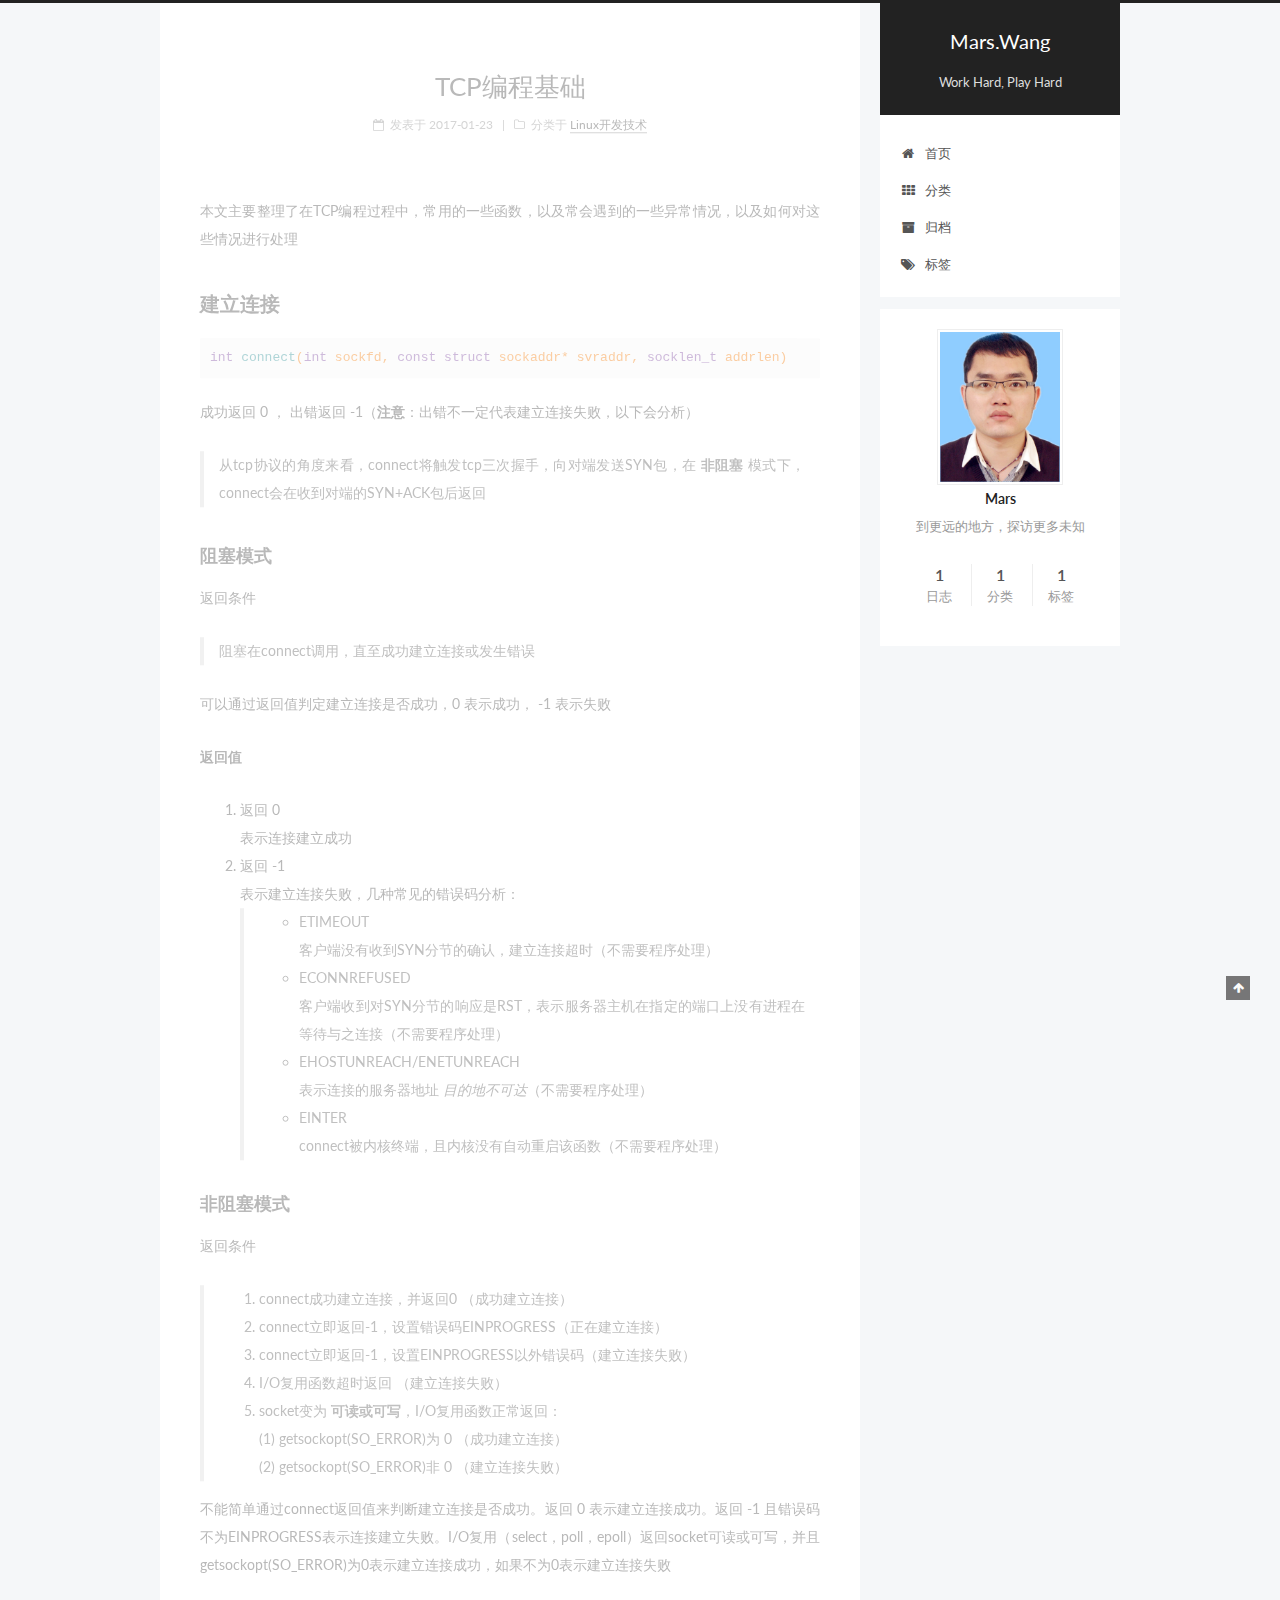
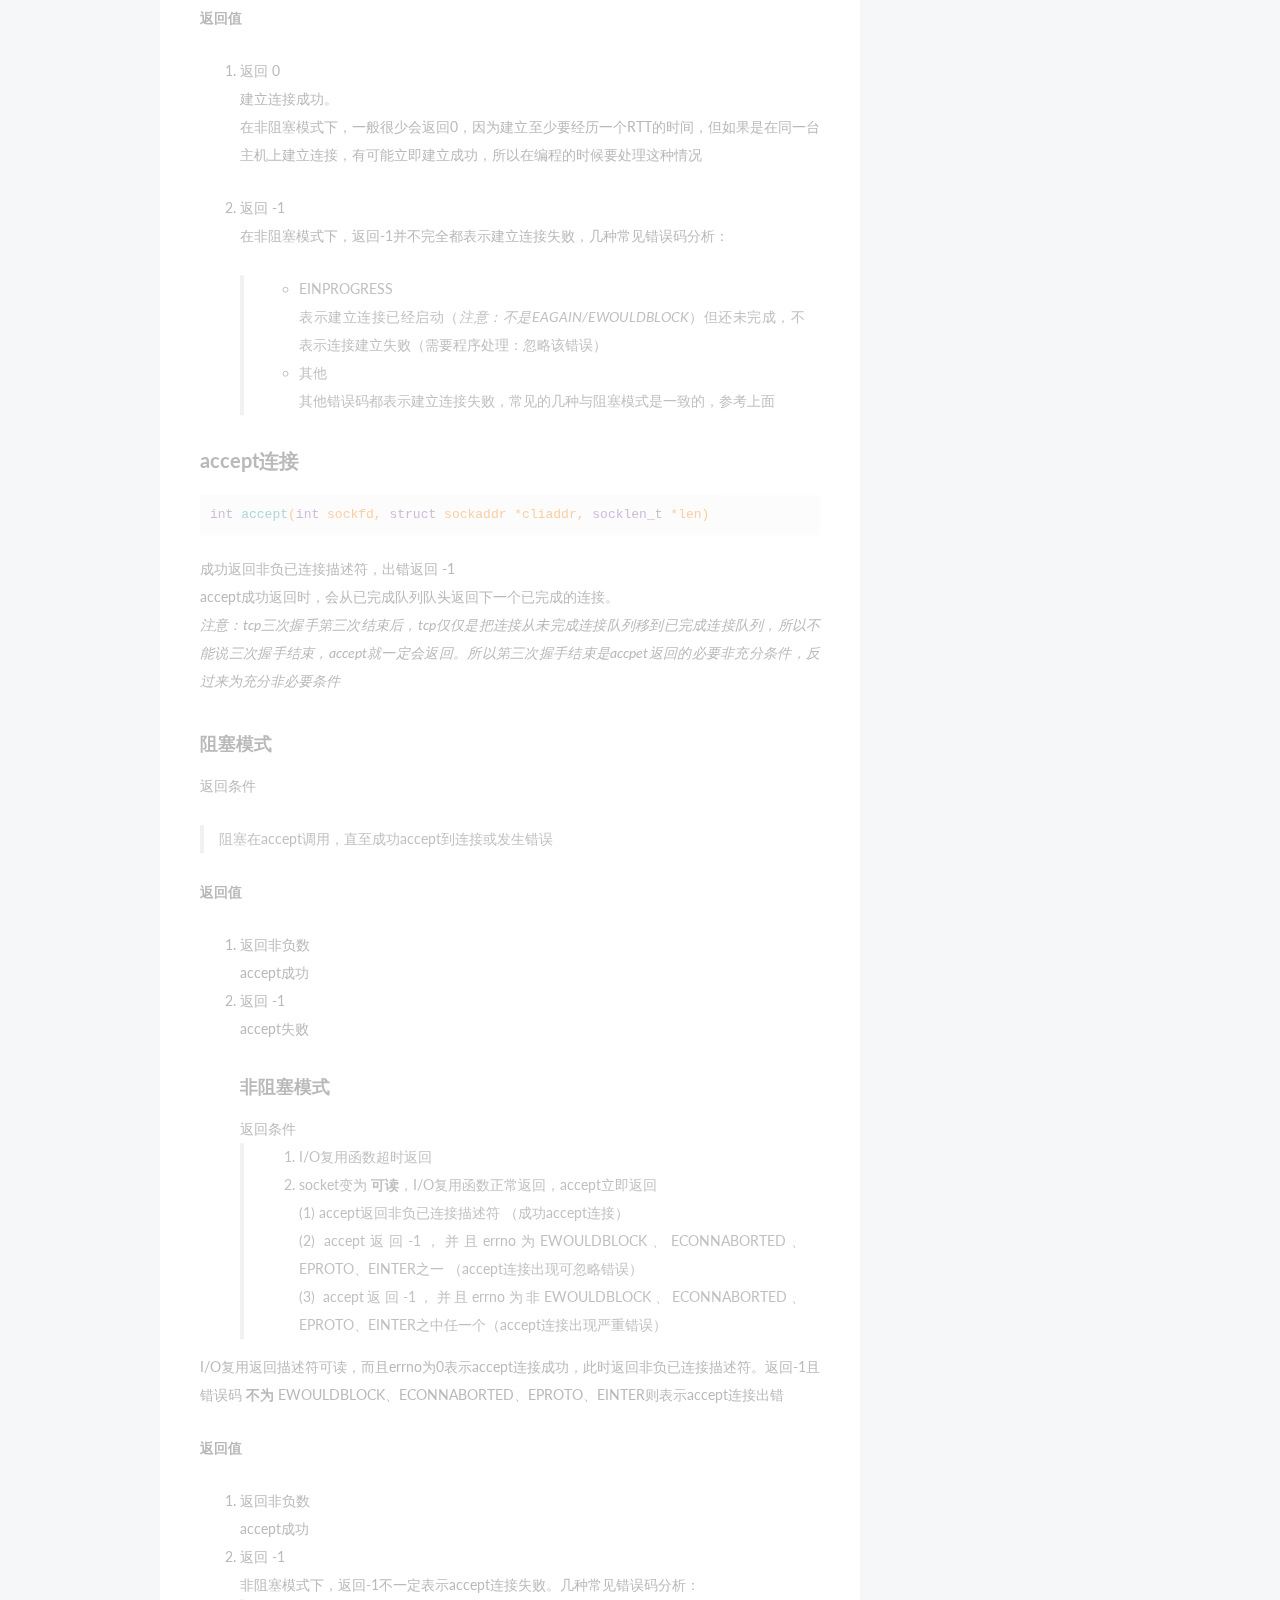
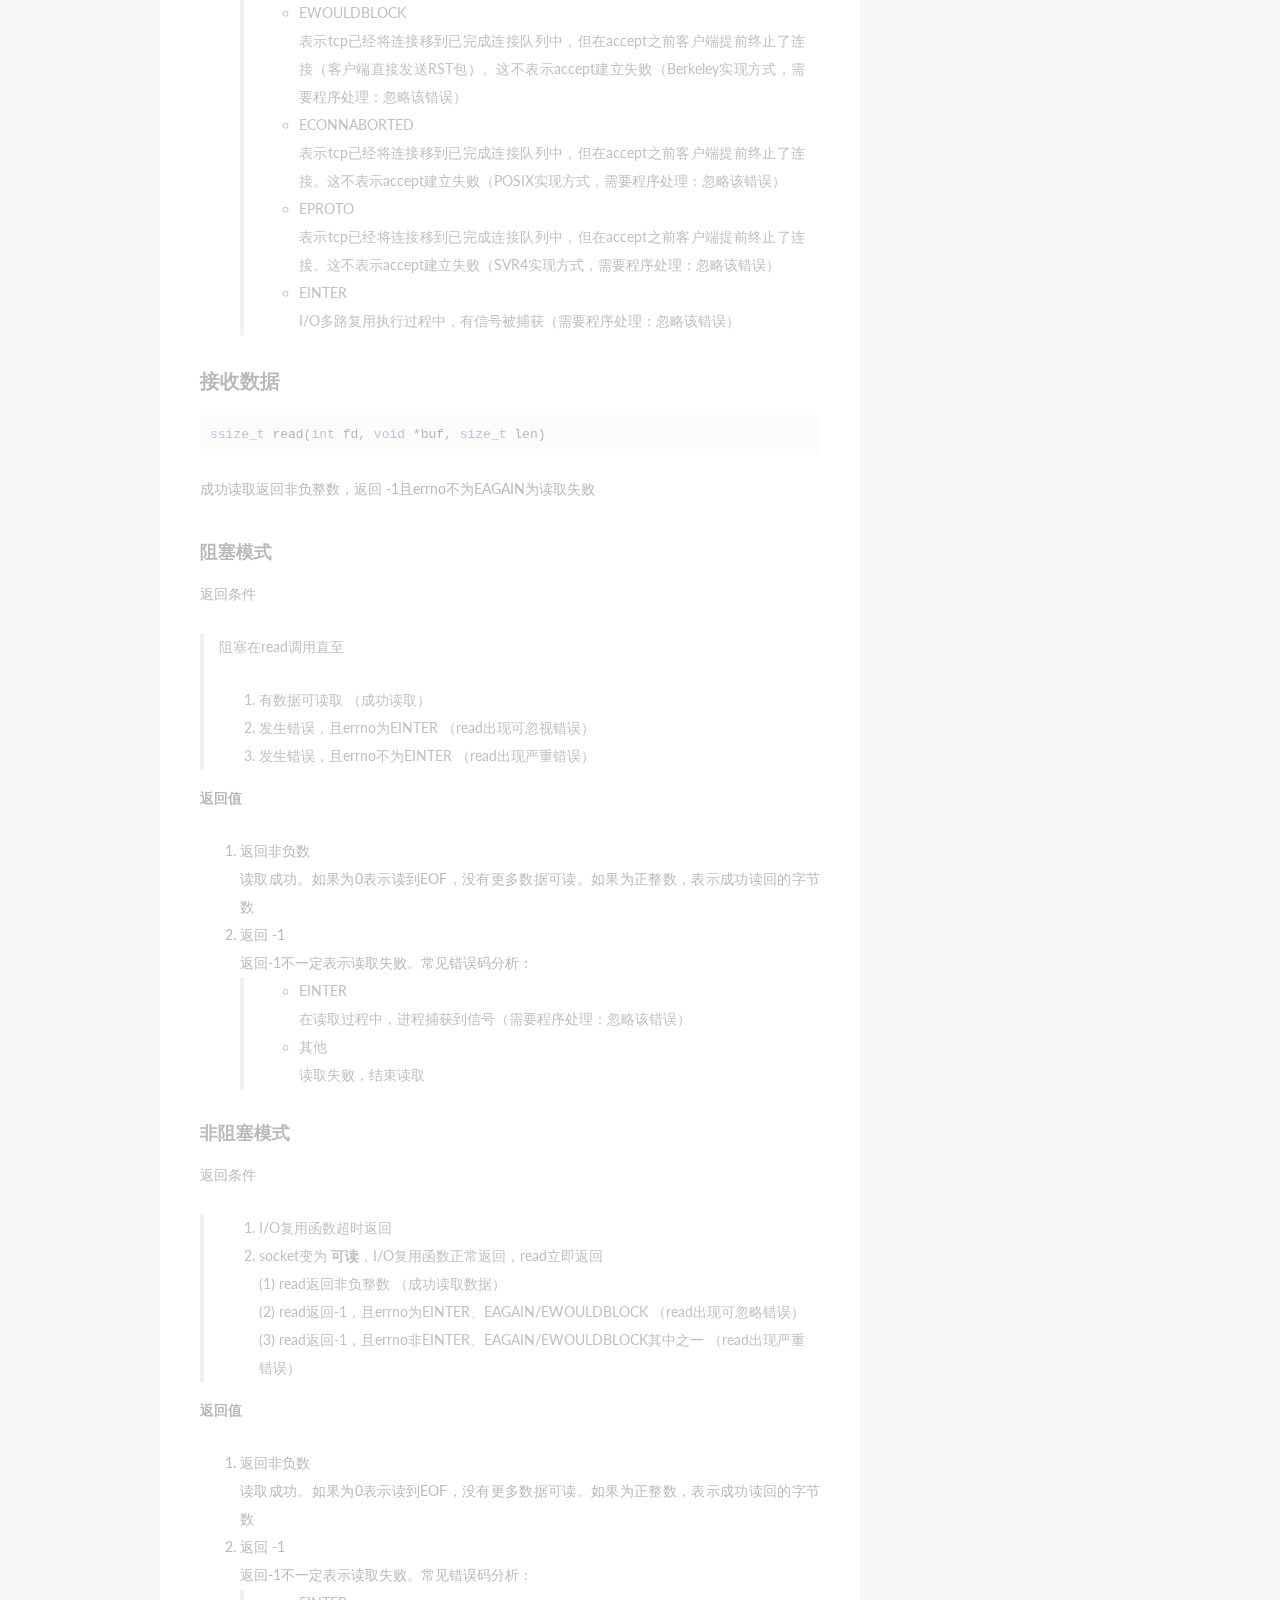
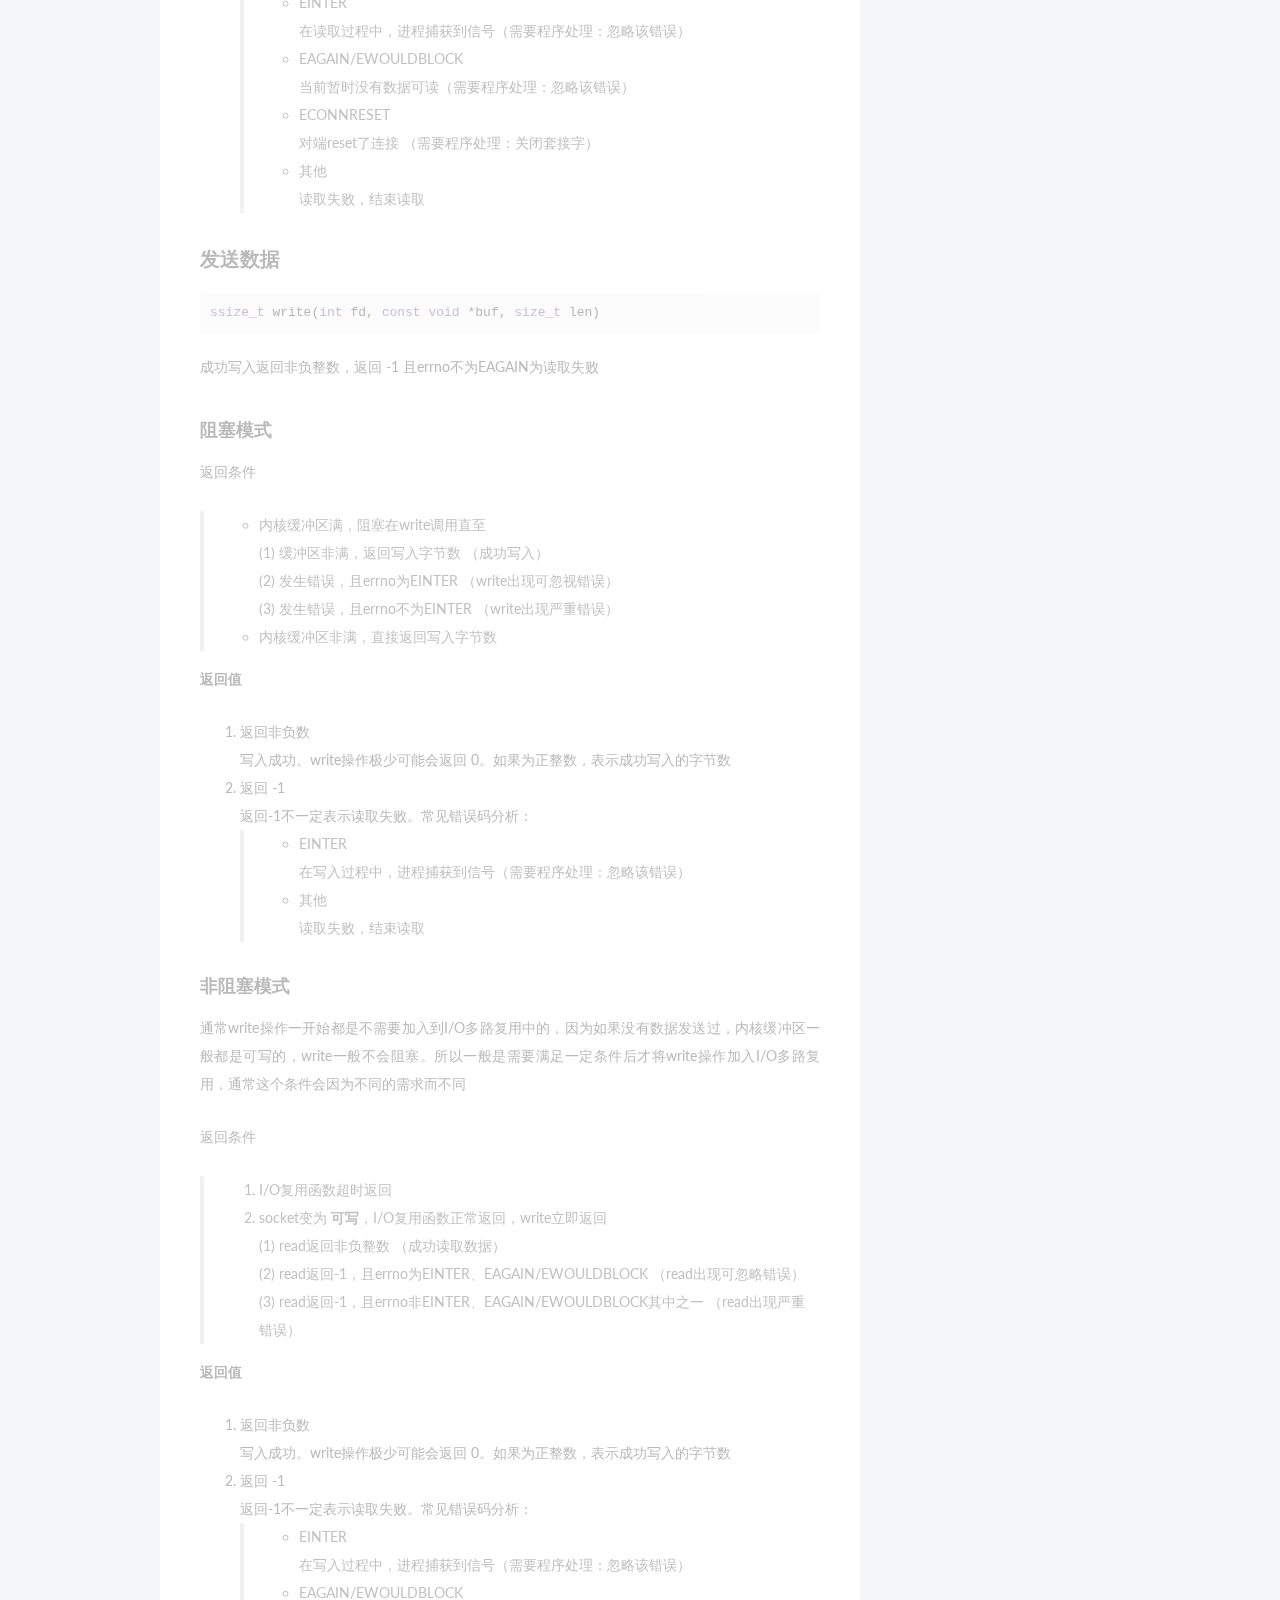
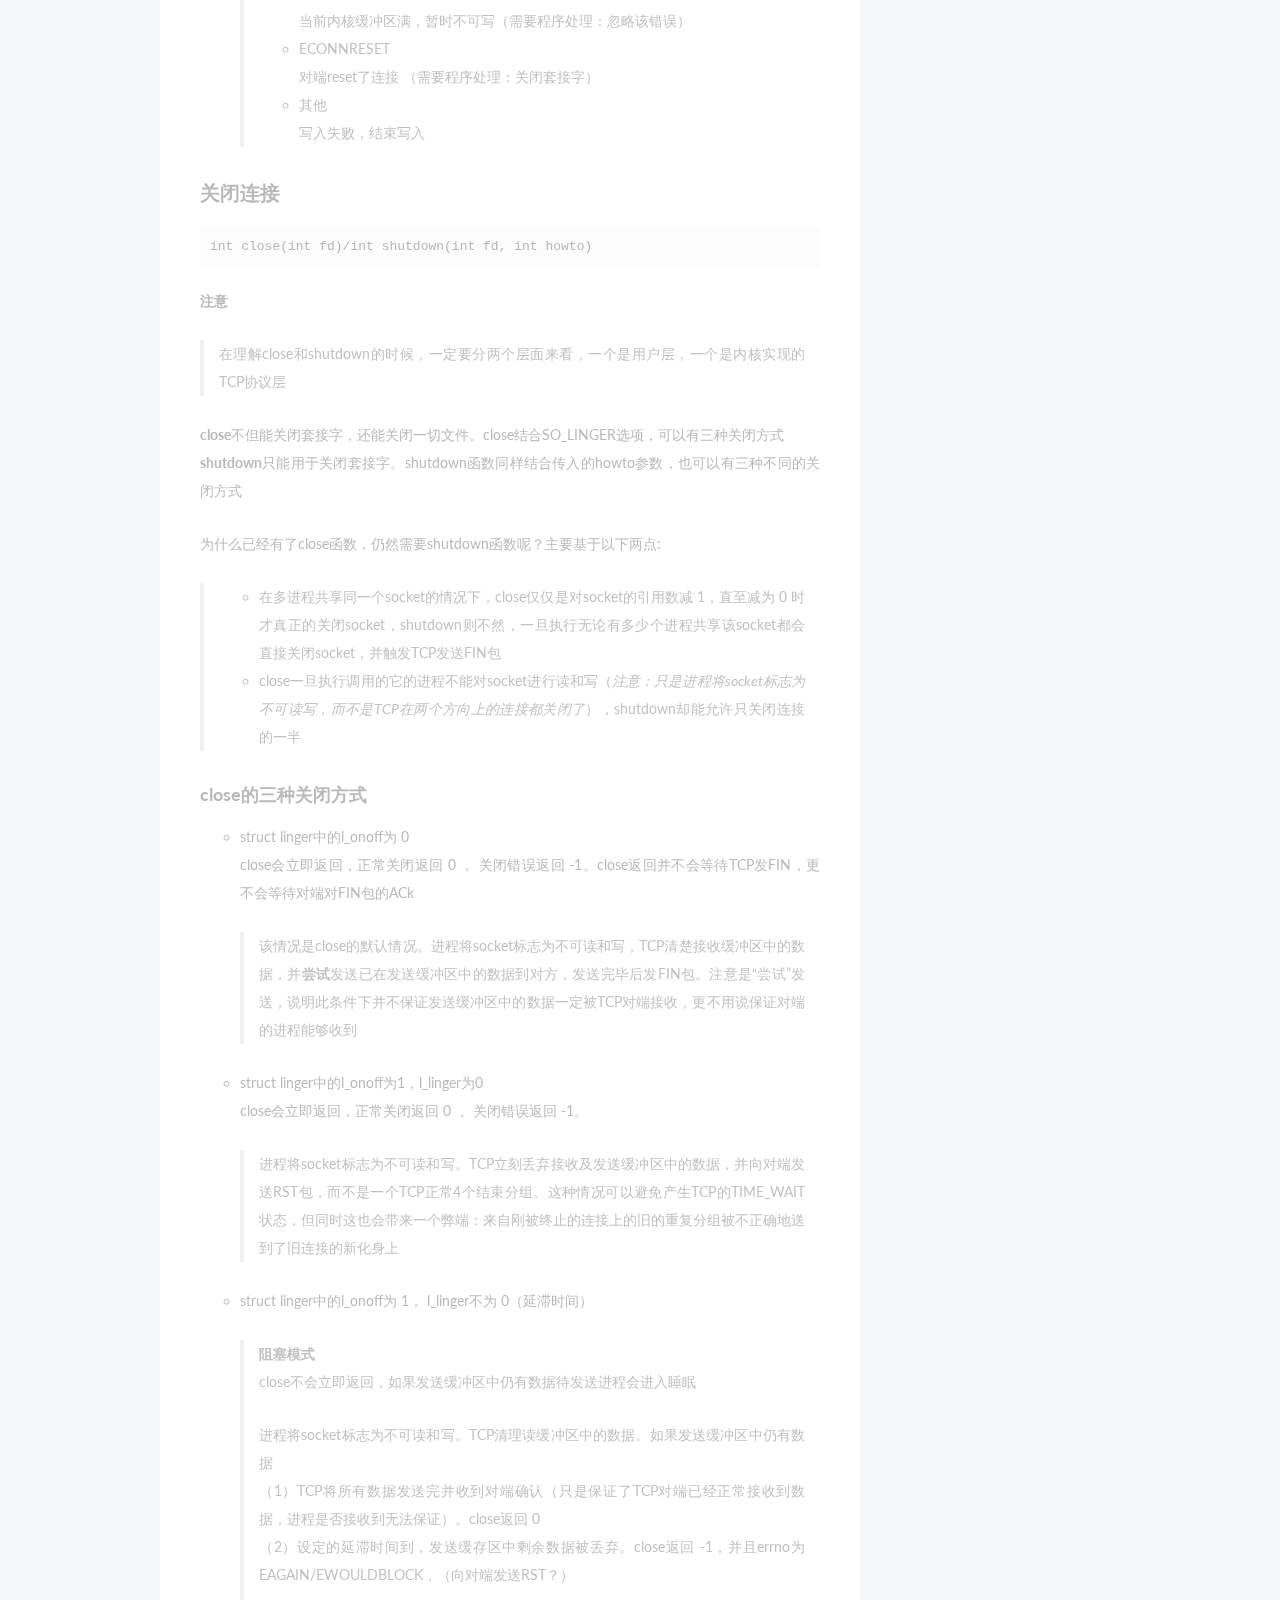
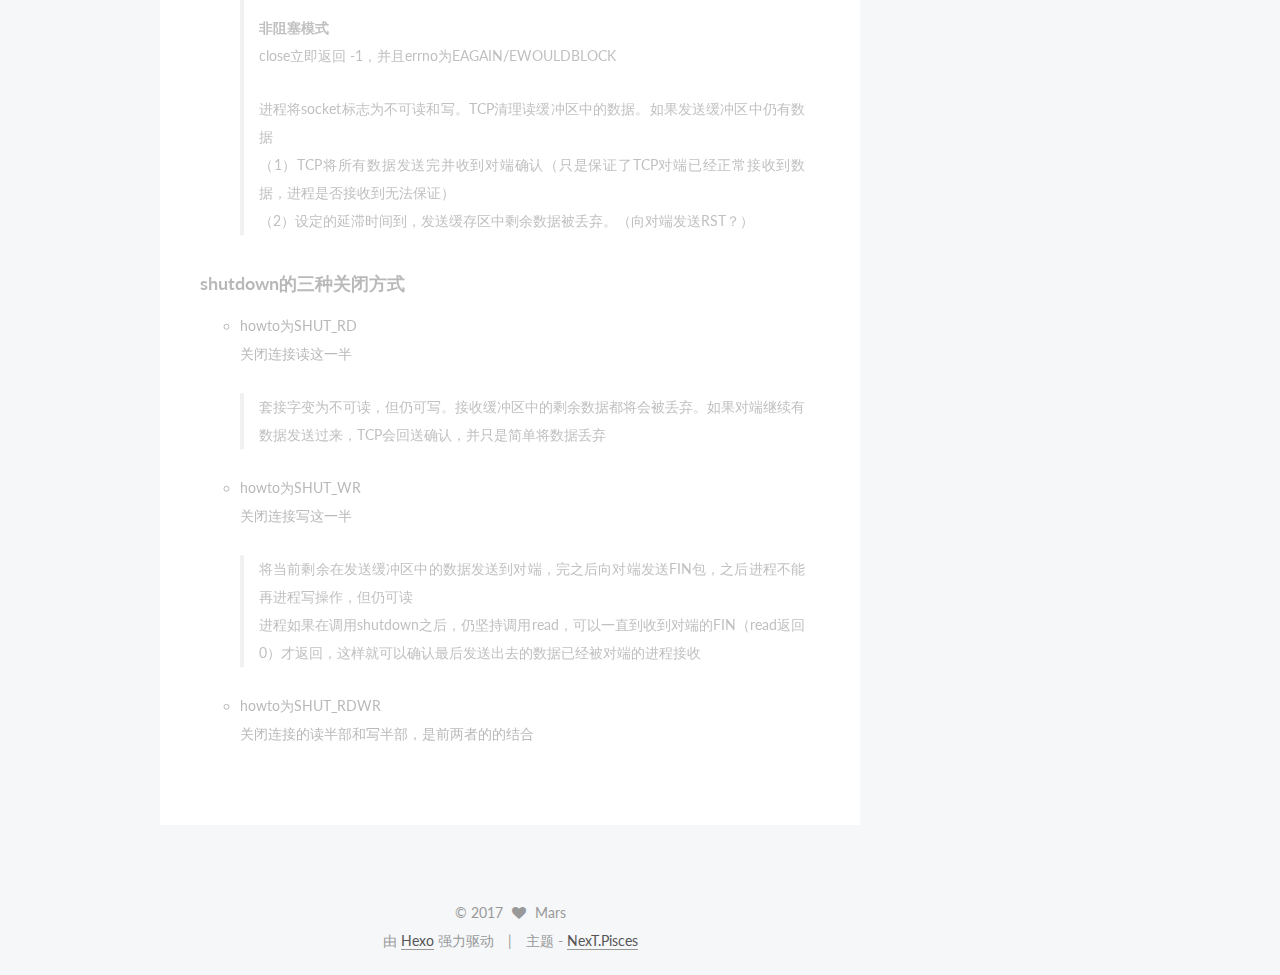
==== commit fae9a696: "“update”" ====
--- a/index.html
+++ b/index.html
@@ -360,7 +360,7 @@
         
           
             <p>本文主要整理了在TCP编程过程中，常用的一些函数，以及常会遇到的一些异常情况，以及如何对这些情况进行处理</p>
-<h2 id="建立连接"><a href="#建立连接" class="headerlink" title="建立连接"></a>建立连接</h2><figure class="highlight c++"><table><tr><td class="code"><pre><div class="line"><span class="function"><span class="keyword">int</span> <span class="title">connect</span><span class="params">(<span class="keyword">int</span> sockfd, <span class="keyword">const</span> <span class="keyword">struct</span> sockaddr* svraddr, <span class="keyword">socklen_t</span> addrlen)</span></span></div></pre></td></tr></table></figure>
+<h2 id="建立连接"><a href="#建立连接" class="headerlink" title="建立连接"></a>建立连接</h2><figure class="highlight c"><table><tr><td class="code"><pre><div class="line"><span class="function"><span class="keyword">int</span> <span class="title">connect</span><span class="params">(<span class="keyword">int</span> sockfd, <span class="keyword">const</span> <span class="keyword">struct</span> sockaddr* svraddr, <span class="keyword">socklen_t</span> addrlen)</span></span></div></pre></td></tr></table></figure>
 <p>成功返回 0 ， 出错返回 -1（<strong>注意</strong>：出错不一定代表建立连接失败，以下会分析）</p>
 <blockquote>
 <p>从tcp协议的角度来看，connect将触发tcp三次握手，向对端发送SYN包，在 <strong>非阻塞</strong> 模式下，connect会在收到对端的SYN+ACK包后返回</p>
@@ -407,7 +407,7 @@
 </blockquote>
 </li>
 </ol>
-<h2 id="accept连接"><a href="#accept连接" class="headerlink" title="accept连接"></a>accept连接</h2><figure class="highlight c++"><table><tr><td class="code"><pre><div class="line"><span class="function"><span class="keyword">int</span> <span class="title">accept</span><span class="params">(<span class="keyword">int</span> sockfd, <span class="keyword">struct</span> sockaddr *cliaddr, <span class="keyword">socklen_t</span> *len)</span></span></div></pre></td></tr></table></figure>
+<h2 id="accept连接"><a href="#accept连接" class="headerlink" title="accept连接"></a>accept连接</h2><figure class="highlight c"><table><tr><td class="code"><pre><div class="line"><span class="function"><span class="keyword">int</span> <span class="title">accept</span><span class="params">(<span class="keyword">int</span> sockfd, <span class="keyword">struct</span> sockaddr *cliaddr, <span class="keyword">socklen_t</span> *len)</span></span></div></pre></td></tr></table></figure>
 <p>成功返回非负已连接描述符，出错返回 -1<br>accept成功返回时，会从已完成队列队头返回下一个已完成的连接。<br><em>注意：tcp三次握手第三次结束后，tcp仅仅是把连接从未完成连接队列移到已完成连接队列，所以不能说三次握手结束，accept就一定会返回。所以第三次握手结束是accpet返回的必要非充分条件，反过来为充分非必要条件</em></p>
 <h3 id="阻塞模式-1"><a href="#阻塞模式-1" class="headerlink" title="阻塞模式"></a>阻塞模式</h3><p>返回条件  </p>
 <blockquote>
@@ -438,7 +438,7 @@
 </blockquote>
 </li>
 </ol>
-<h2 id="接收数据"><a href="#接收数据" class="headerlink" title="接收数据"></a>接收数据</h2><figure class="highlight c++"><table><tr><td class="code"><pre><div class="line"><span class="keyword">ssize_t</span> read(<span class="keyword">int</span> fd, <span class="keyword">void</span> *buf, <span class="keyword">size_t</span> len)</div></pre></td></tr></table></figure>
+<h2 id="接收数据"><a href="#接收数据" class="headerlink" title="接收数据"></a>接收数据</h2><figure class="highlight c"><table><tr><td class="code"><pre><div class="line"><span class="keyword">ssize_t</span> read(<span class="keyword">int</span> fd, <span class="keyword">void</span> *buf, <span class="keyword">size_t</span> len)</div></pre></td></tr></table></figure>
 <p>成功读取返回非负整数，返回 -1且errno不为EAGAIN为读取失败</p>
 <h3 id="阻塞模式-2"><a href="#阻塞模式-2" class="headerlink" title="阻塞模式"></a>阻塞模式</h3><p>返回条件</p>
 <blockquote>
@@ -480,7 +480,7 @@
 </blockquote>
 </li>
 </ol>
-<h2 id="发送数据"><a href="#发送数据" class="headerlink" title="发送数据"></a>发送数据</h2><figure class="highlight c++"><table><tr><td class="code"><pre><div class="line"><span class="keyword">ssize_t</span> write(<span class="keyword">int</span> fd, <span class="keyword">const</span> <span class="keyword">void</span> *buf, <span class="keyword">size_t</span> len)</div></pre></td></tr></table></figure>
+<h2 id="发送数据"><a href="#发送数据" class="headerlink" title="发送数据"></a>发送数据</h2><figure class="highlight c"><table><tr><td class="code"><pre><div class="line"><span class="keyword">ssize_t</span> write(<span class="keyword">int</span> fd, <span class="keyword">const</span> <span class="keyword">void</span> *buf, <span class="keyword">size_t</span> len)</div></pre></td></tr></table></figure>
 <p>成功写入返回非负整数，返回 -1 且errno不为EAGAIN为读取失败</p>
 <h3 id="阻塞模式-3"><a href="#阻塞模式-3" class="headerlink" title="阻塞模式"></a>阻塞模式</h3><p>返回条件</p>
 <blockquote>
--- a/css/main.css
+++ b/css/main.css
@@ -1685,7 +1685,7 @@
   width: 4px;
   height: 4px;
   border-radius: 50%;
-  background: #54b59e;
+  background: #113028;
 }
 .links-of-blogroll {
   font-size: 13px;
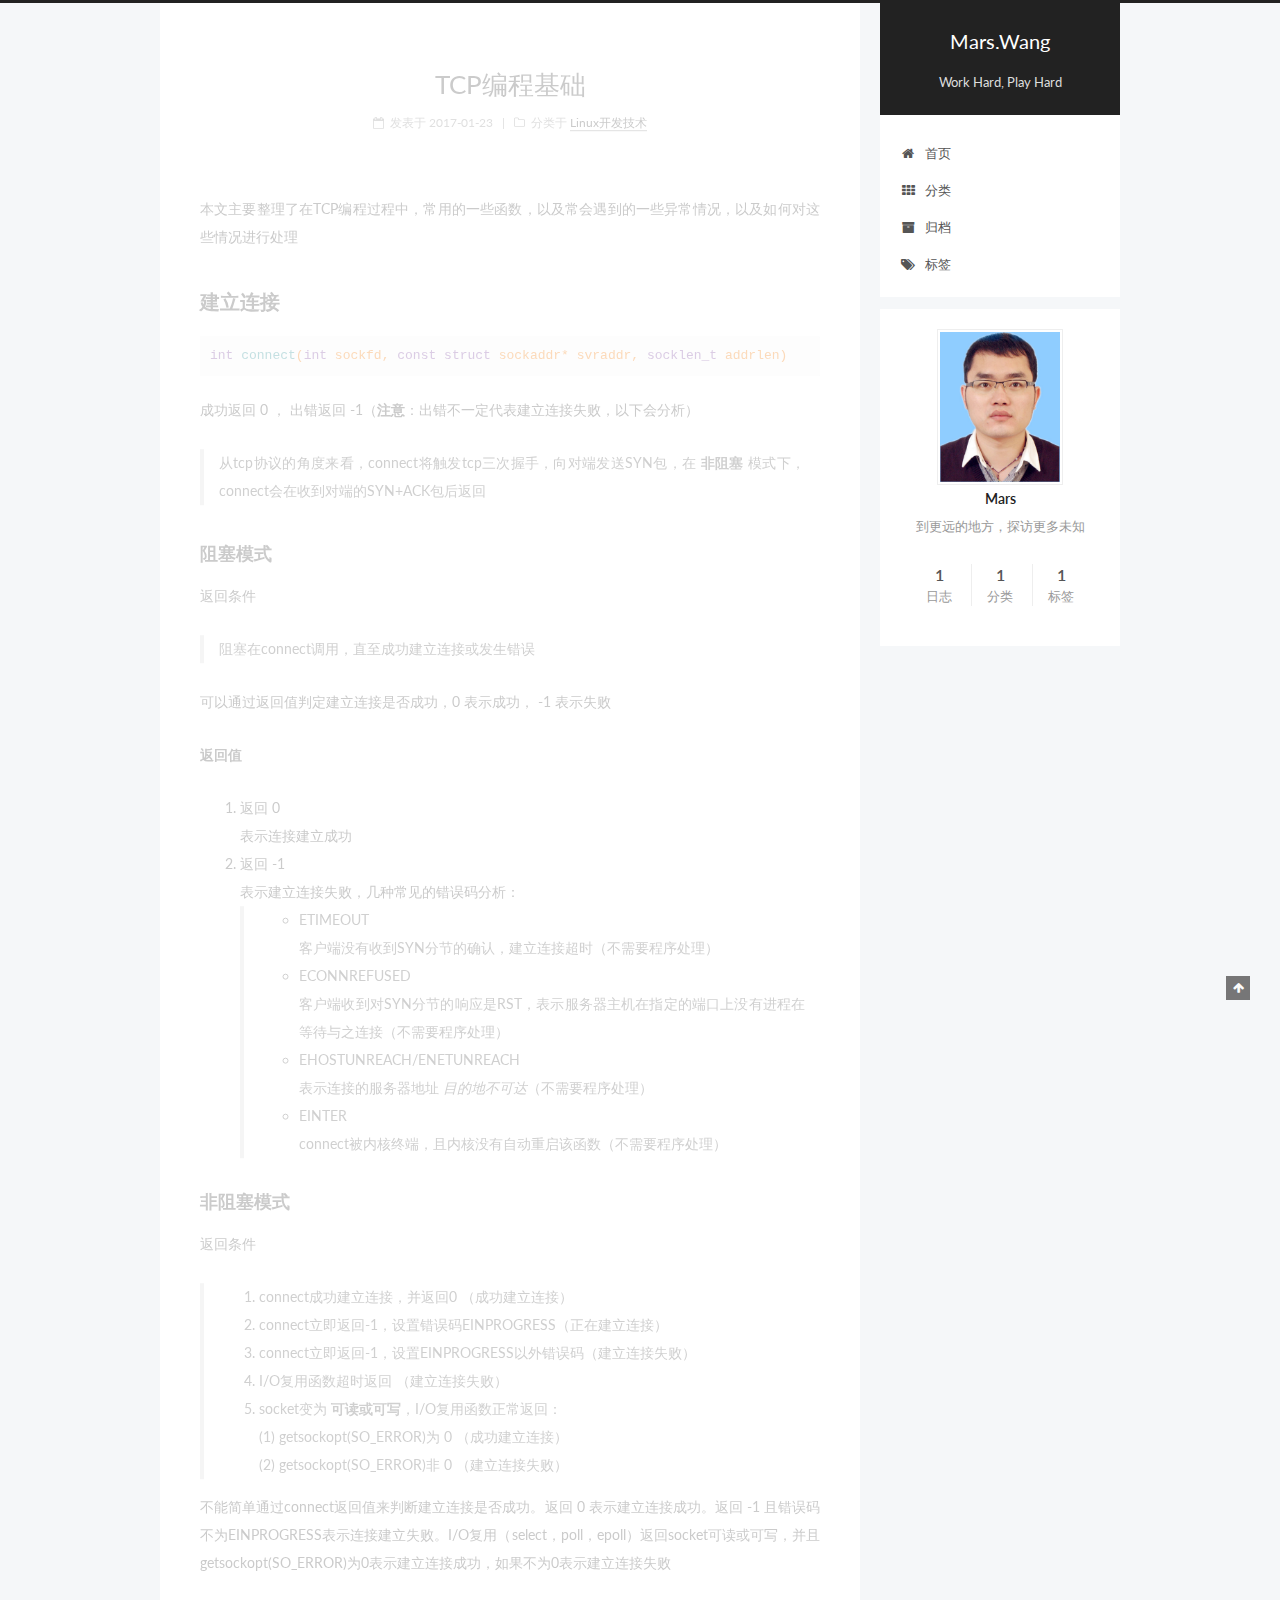
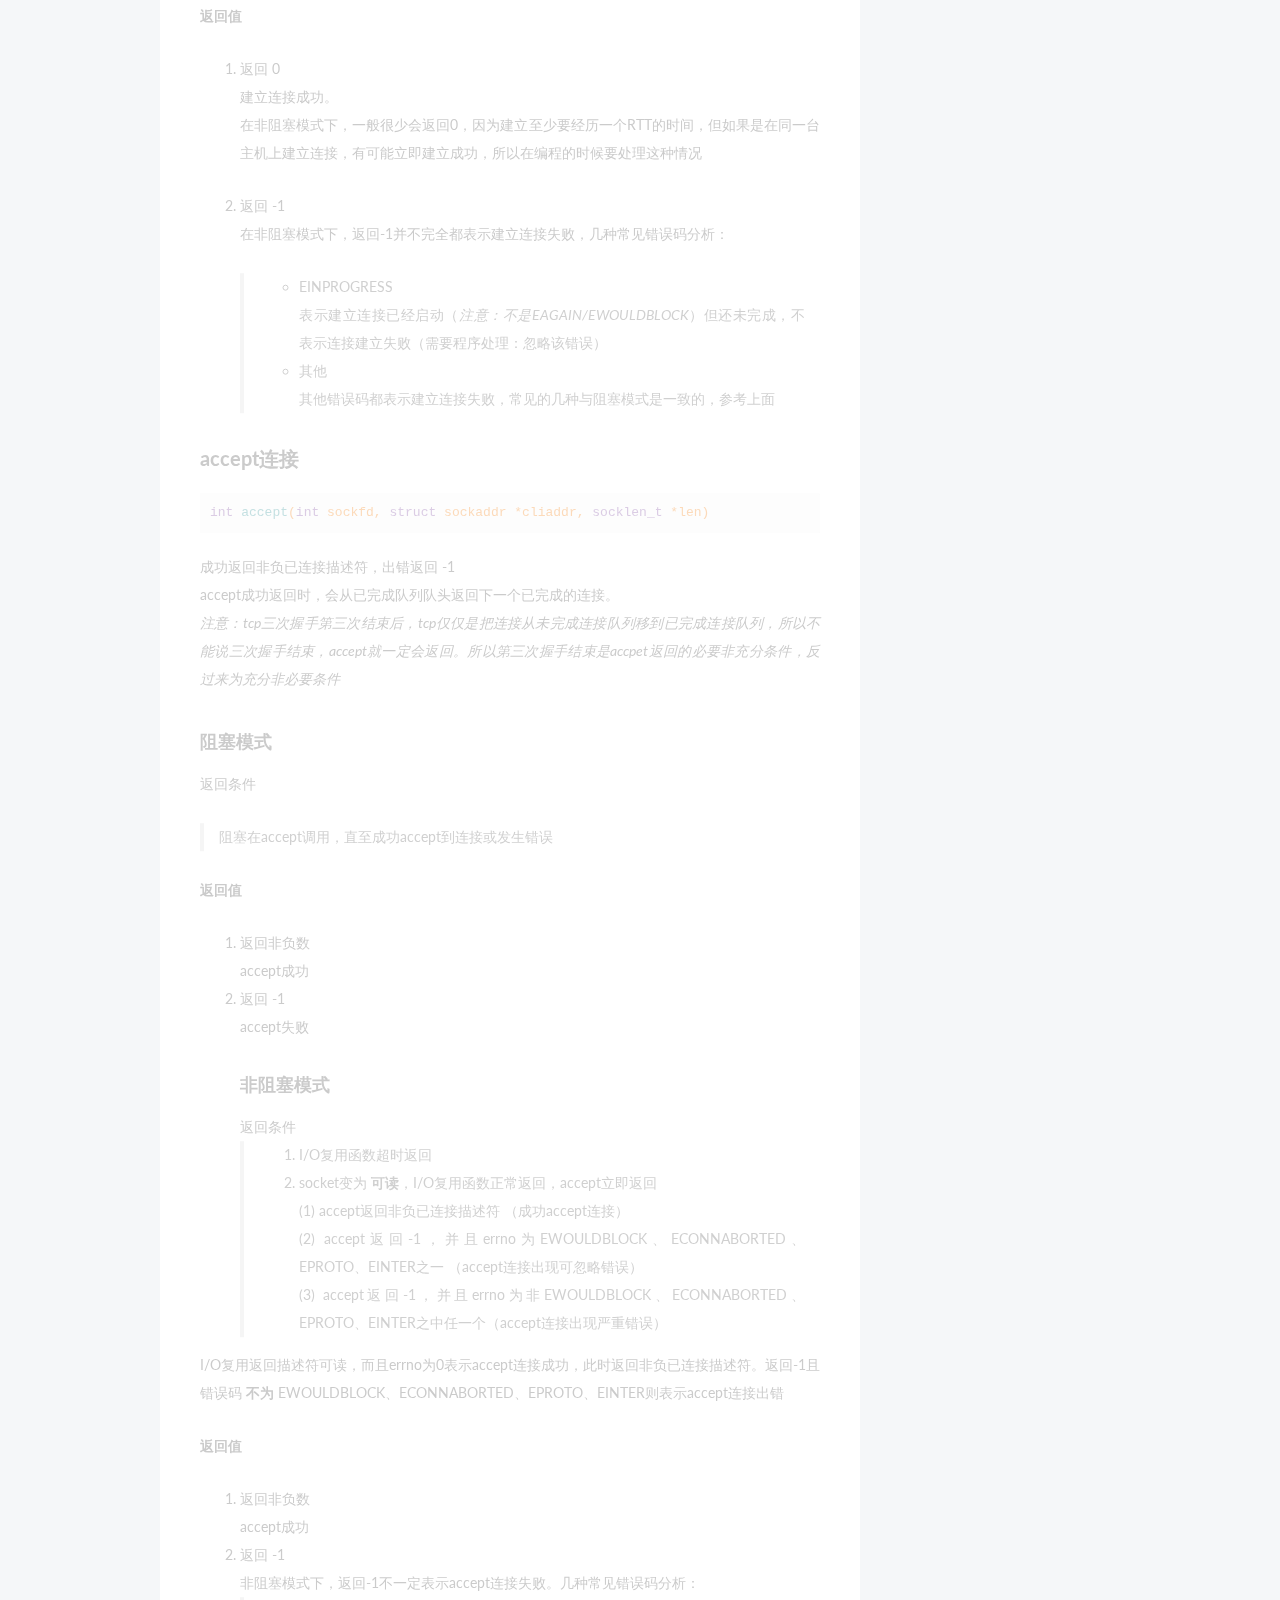
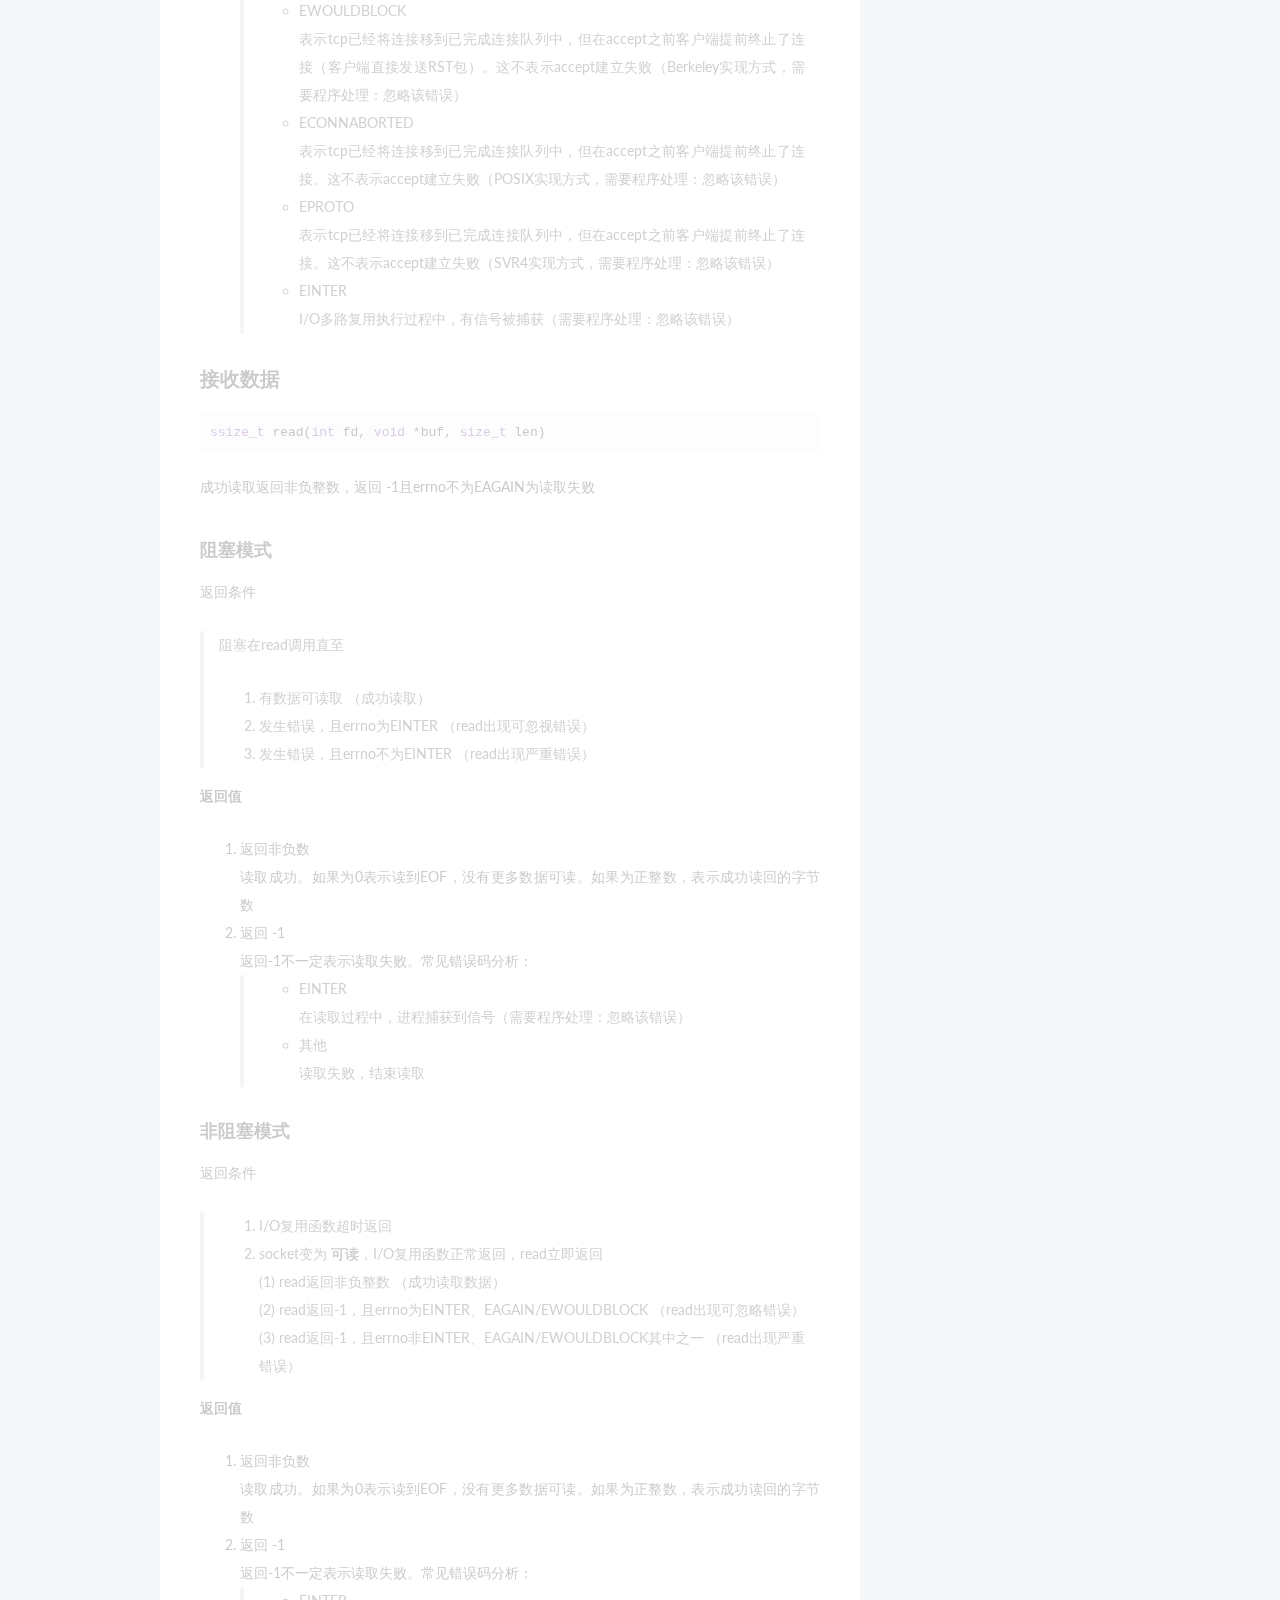
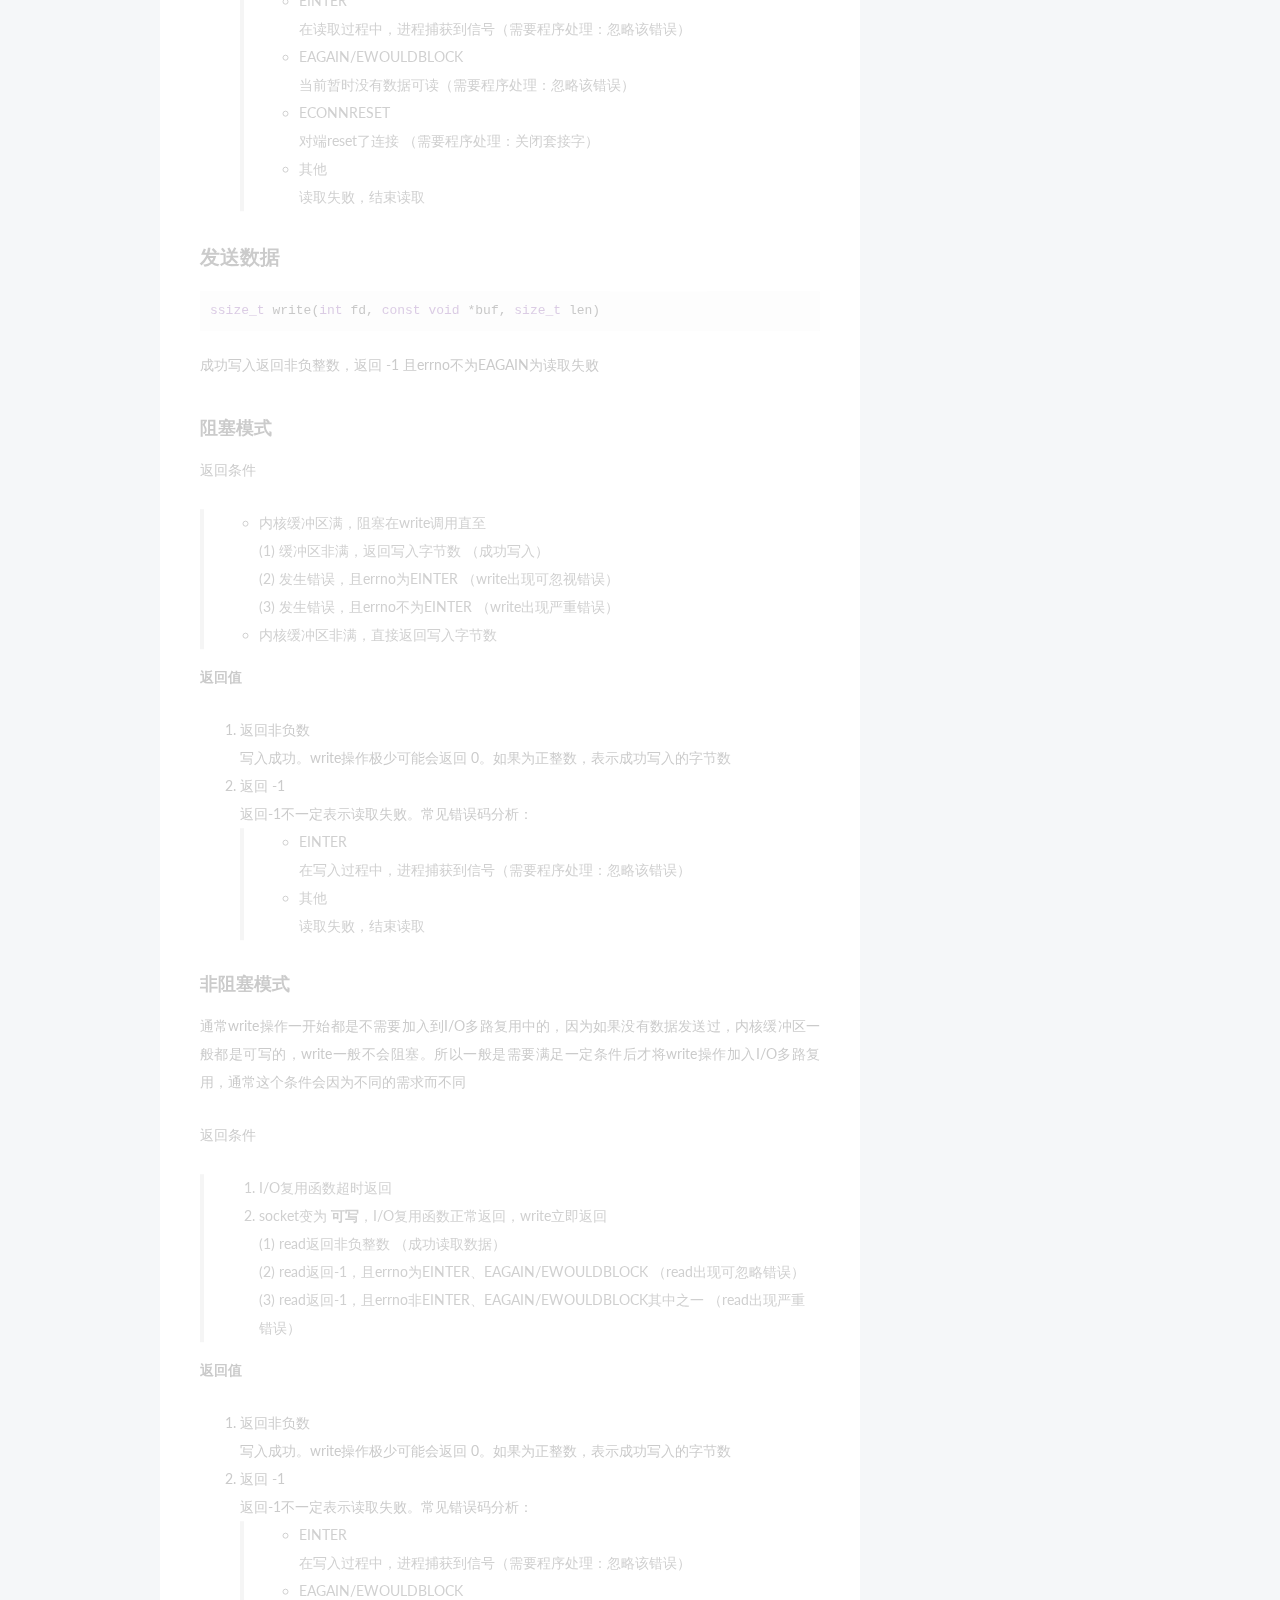
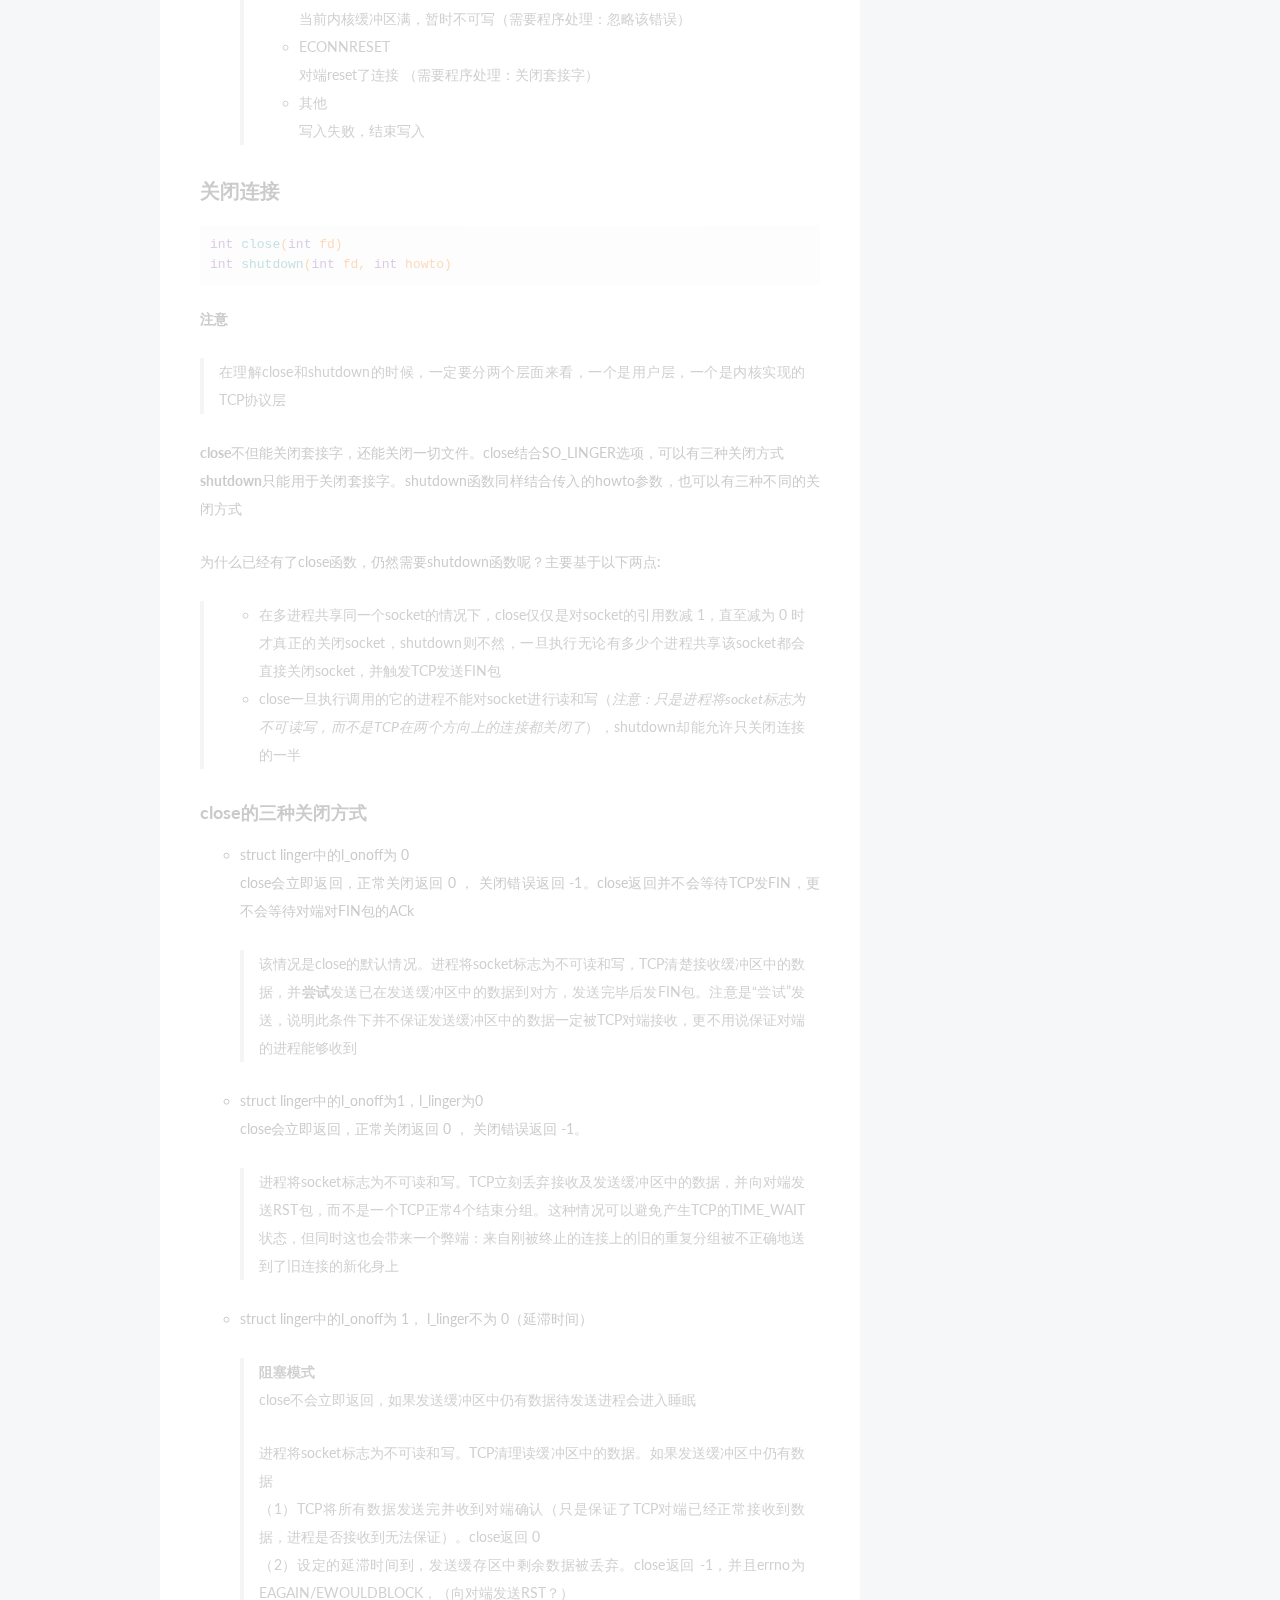
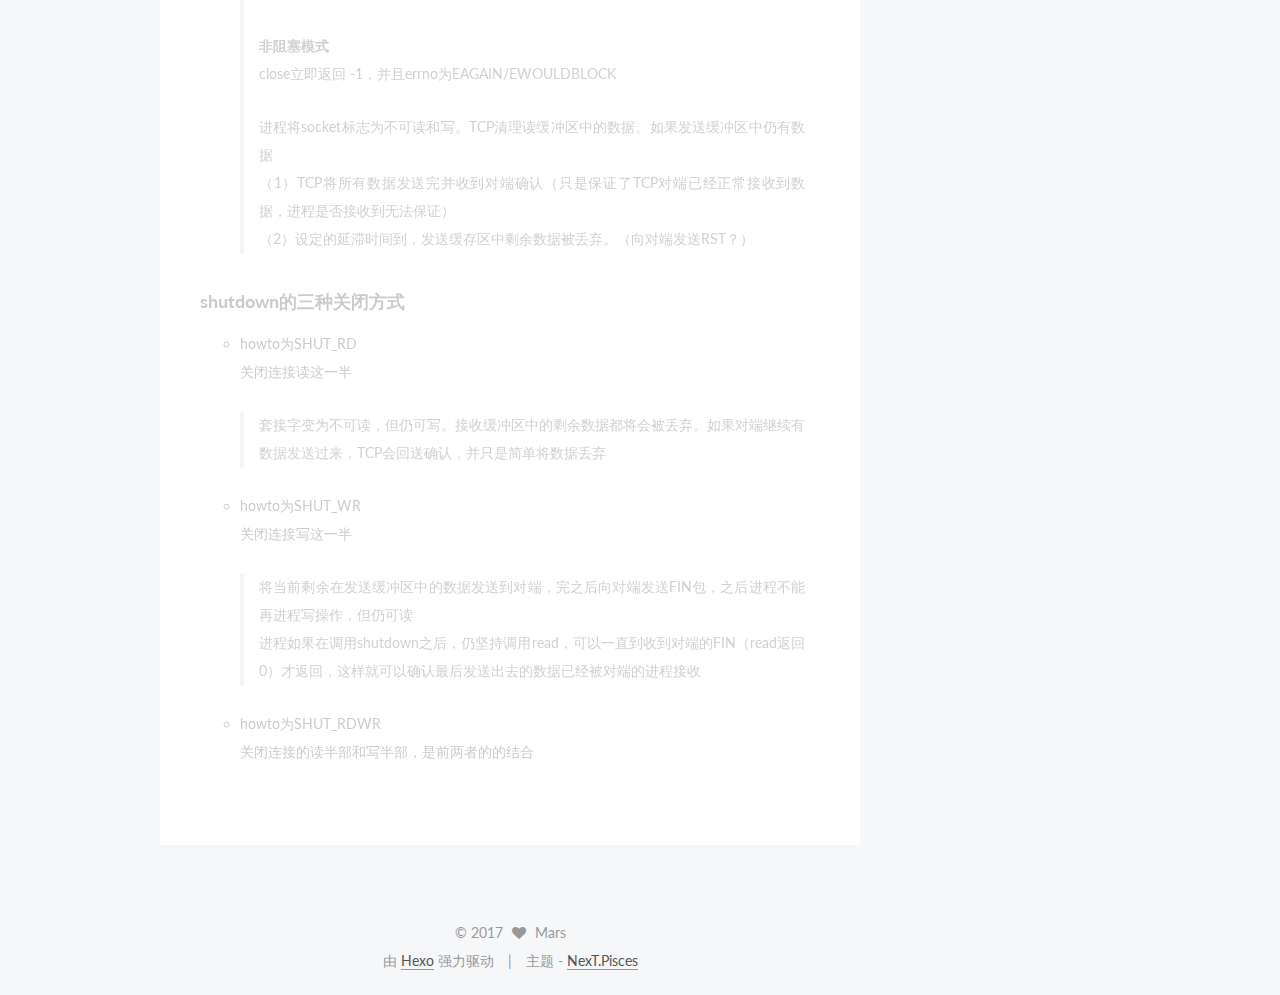
==== commit 6a3ef5fc: "“update”" ====
--- a/index.html
+++ b/index.html
@@ -521,7 +521,7 @@
 </blockquote>
 </li>
 </ol>
-<h2 id="关闭连接"><a href="#关闭连接" class="headerlink" title="关闭连接"></a>关闭连接</h2><figure class="highlight"><table><tr><td class="code"><pre><div class="line">int close(int fd)/int shutdown(int fd, int howto)</div></pre></td></tr></table></figure>
+<h2 id="关闭连接"><a href="#关闭连接" class="headerlink" title="关闭连接"></a>关闭连接</h2><figure class="highlight c"><table><tr><td class="code"><pre><div class="line"><span class="function"><span class="keyword">int</span> <span class="title">close</span><span class="params">(<span class="keyword">int</span> fd)</span></span></div><div class="line"><span class="keyword">int</span> <span class="title">shutdown</span><span class="params">(<span class="keyword">int</span> fd, <span class="keyword">int</span> howto)</span></div></pre></td></tr></table></figure>
 <p><strong>注意</strong>  </p>
 <blockquote>
 <p>在理解close和shutdown的时候，一定要分两个层面来看，一个是用户层，一个是内核实现的TCP协议层</p>
--- a/css/main.css
+++ b/css/main.css
@@ -1685,7 +1685,7 @@
   width: 4px;
   height: 4px;
   border-radius: 50%;
-  background: #113028;
+  background: #ffe461;
 }
 .links-of-blogroll {
   font-size: 13px;
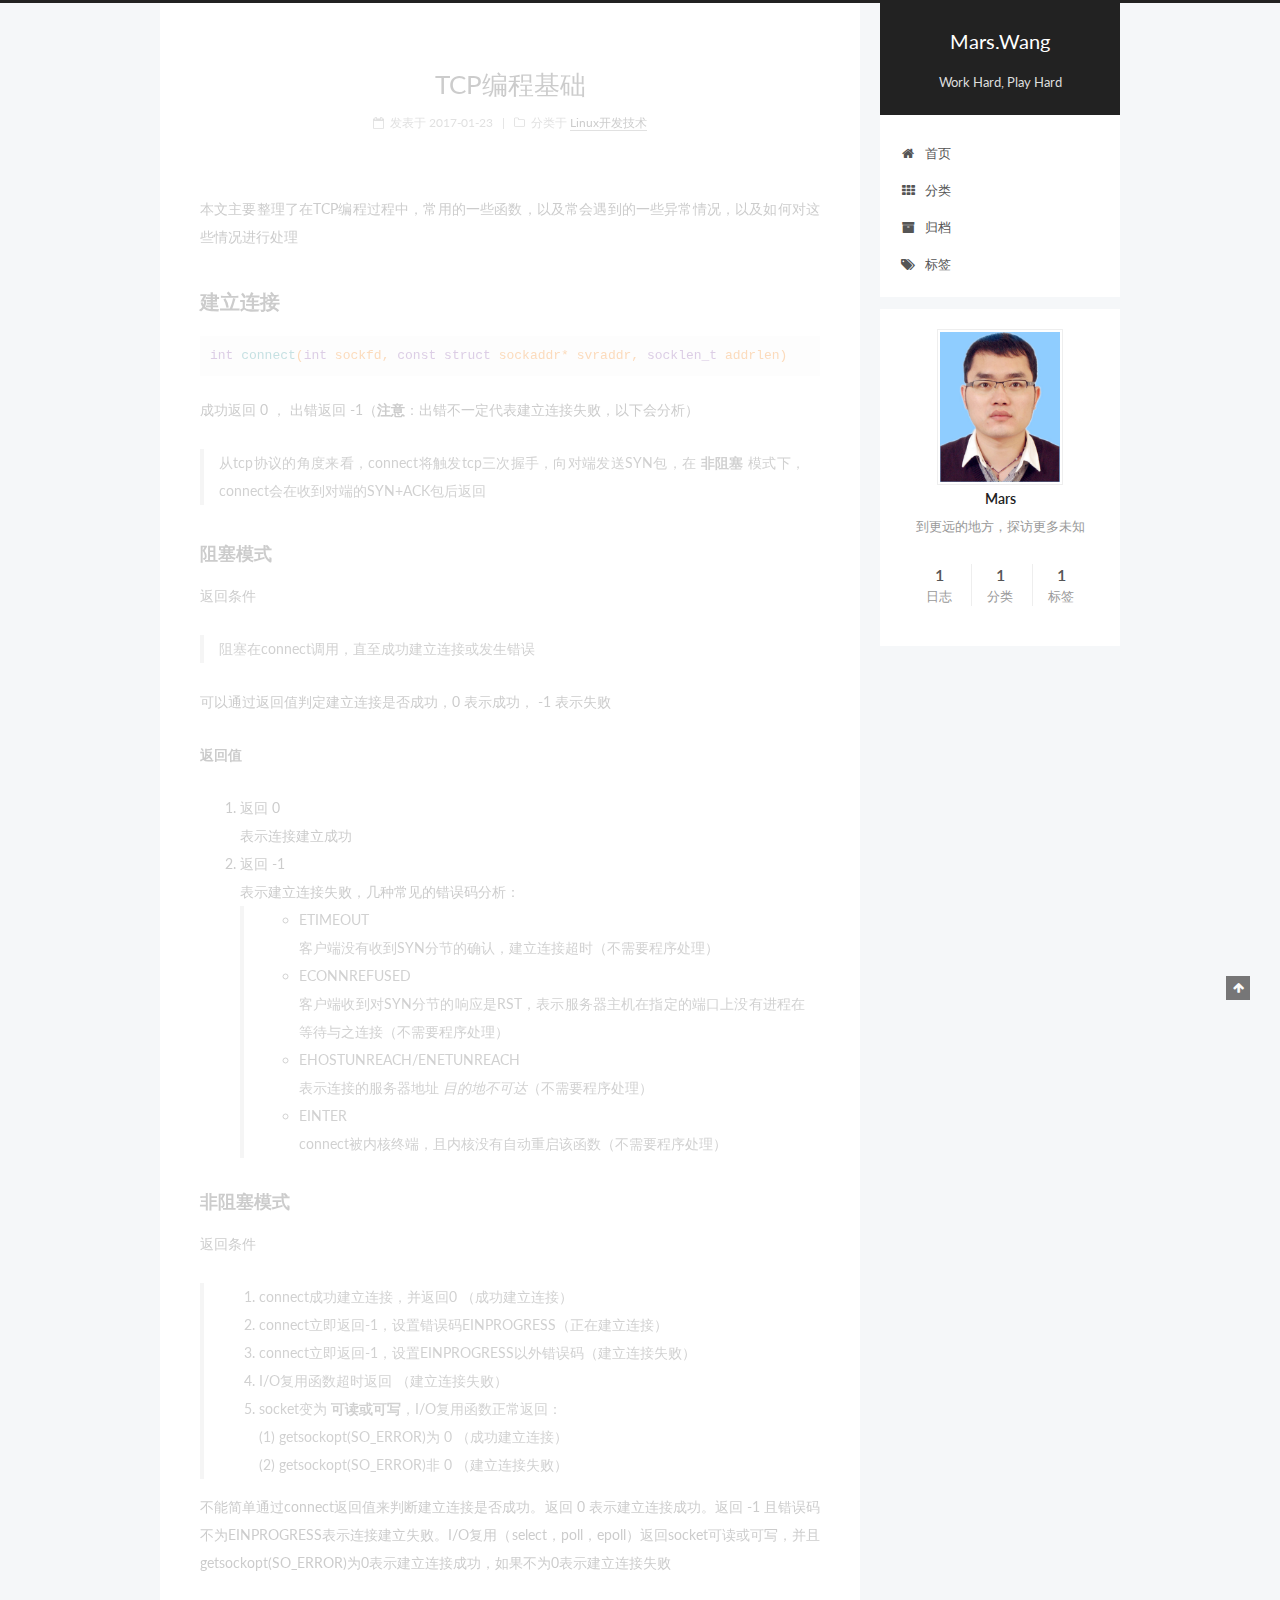
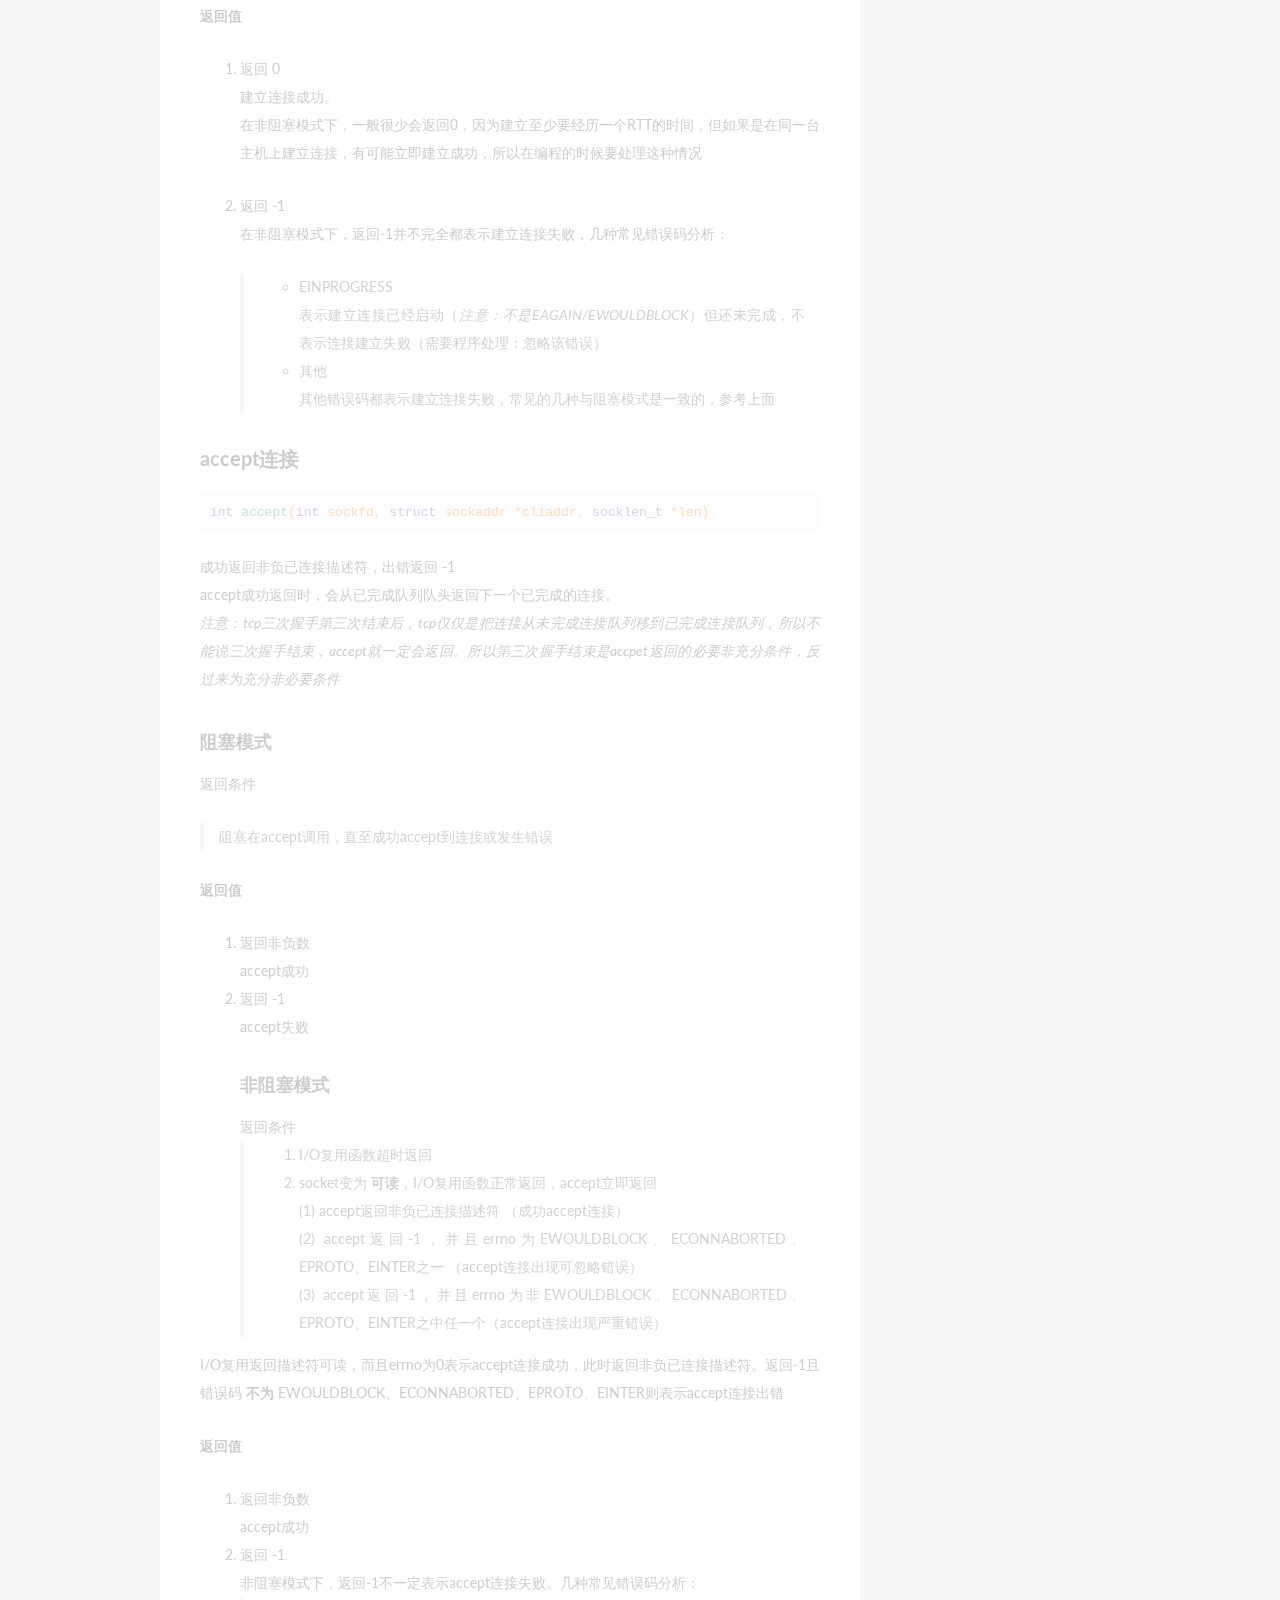
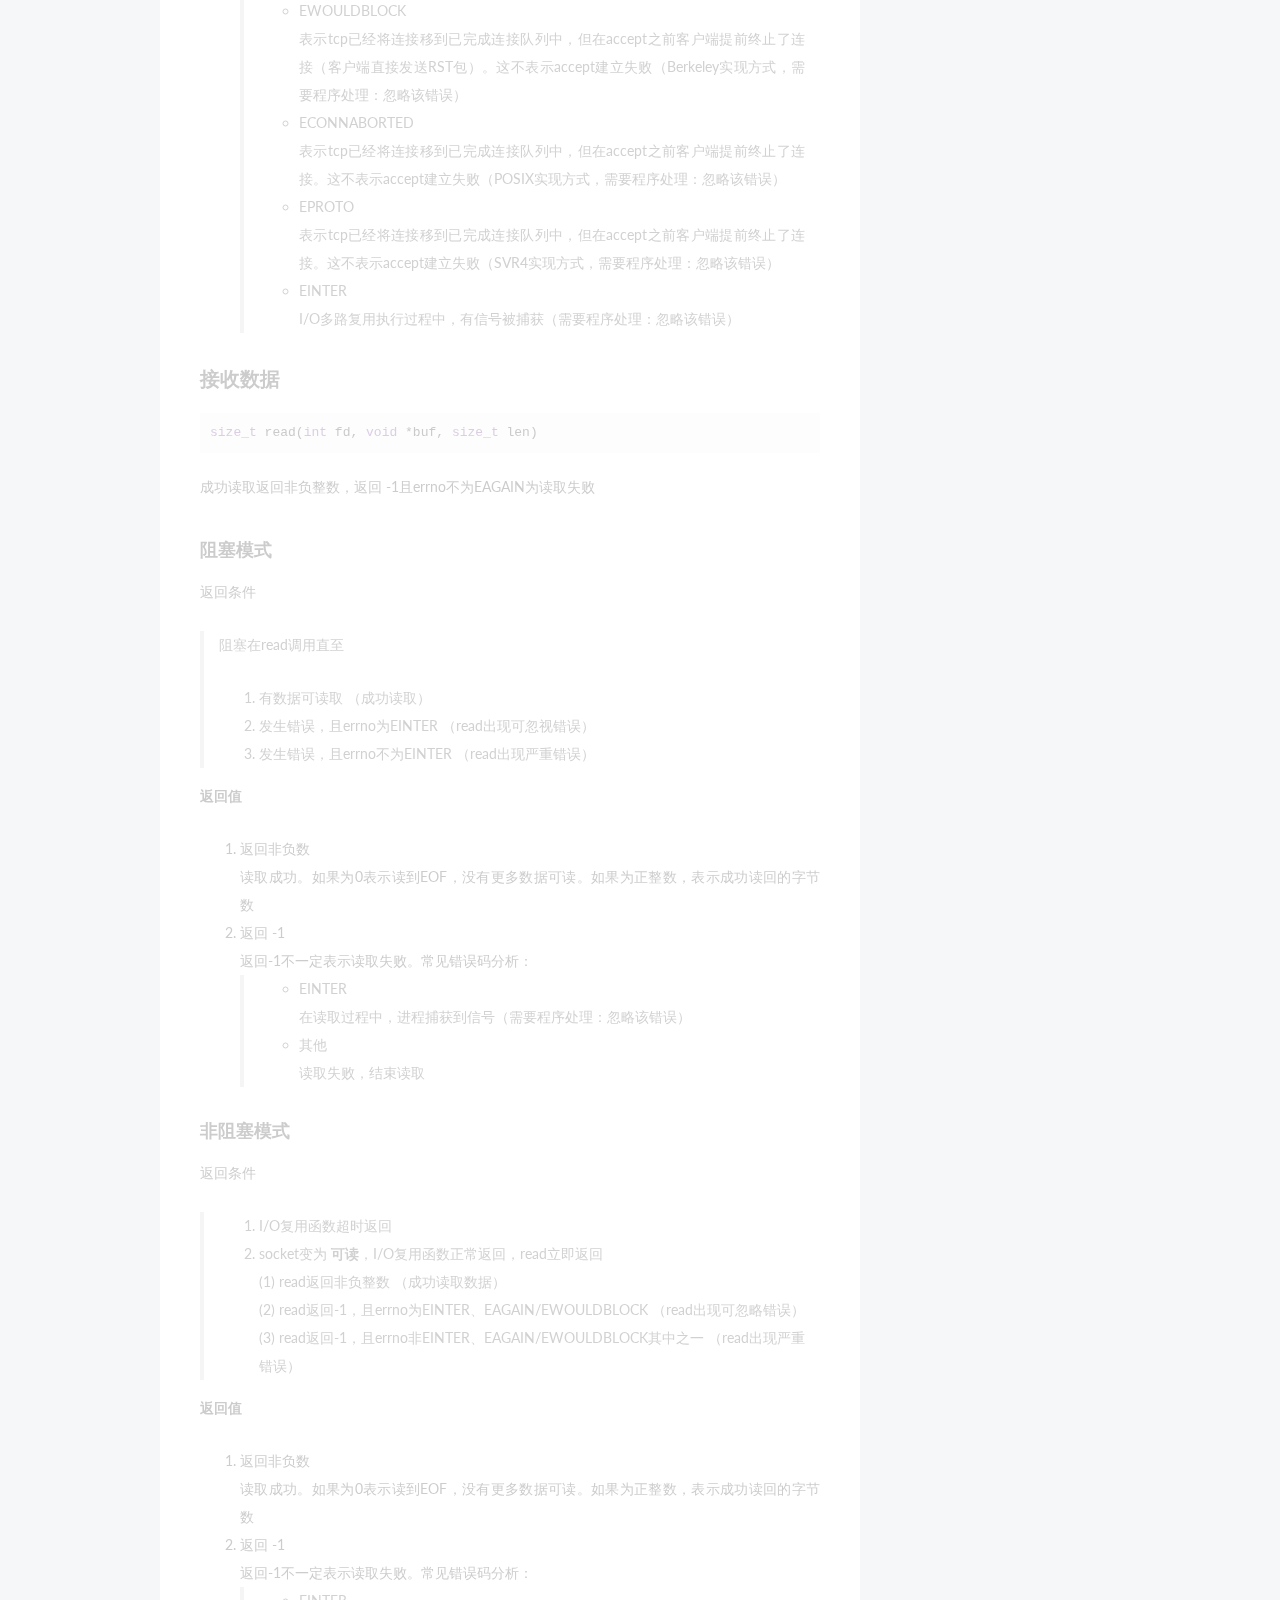
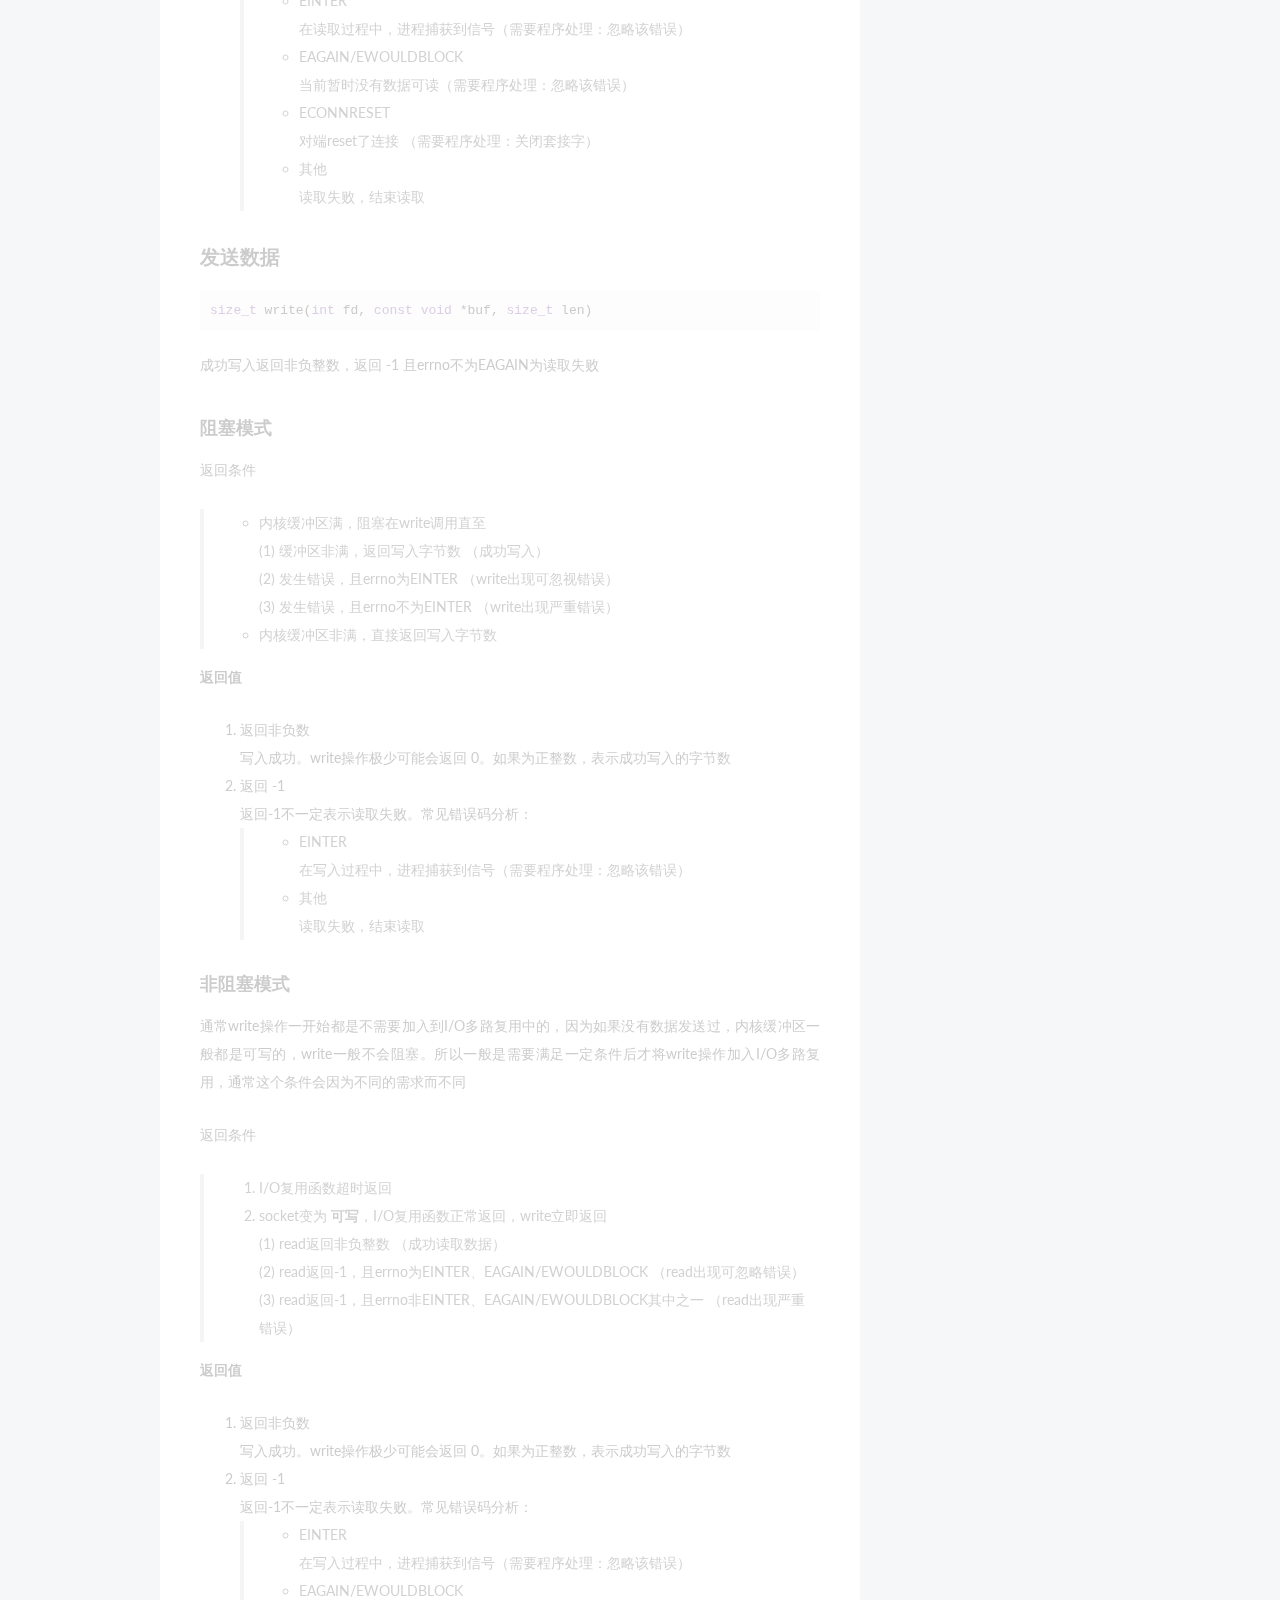
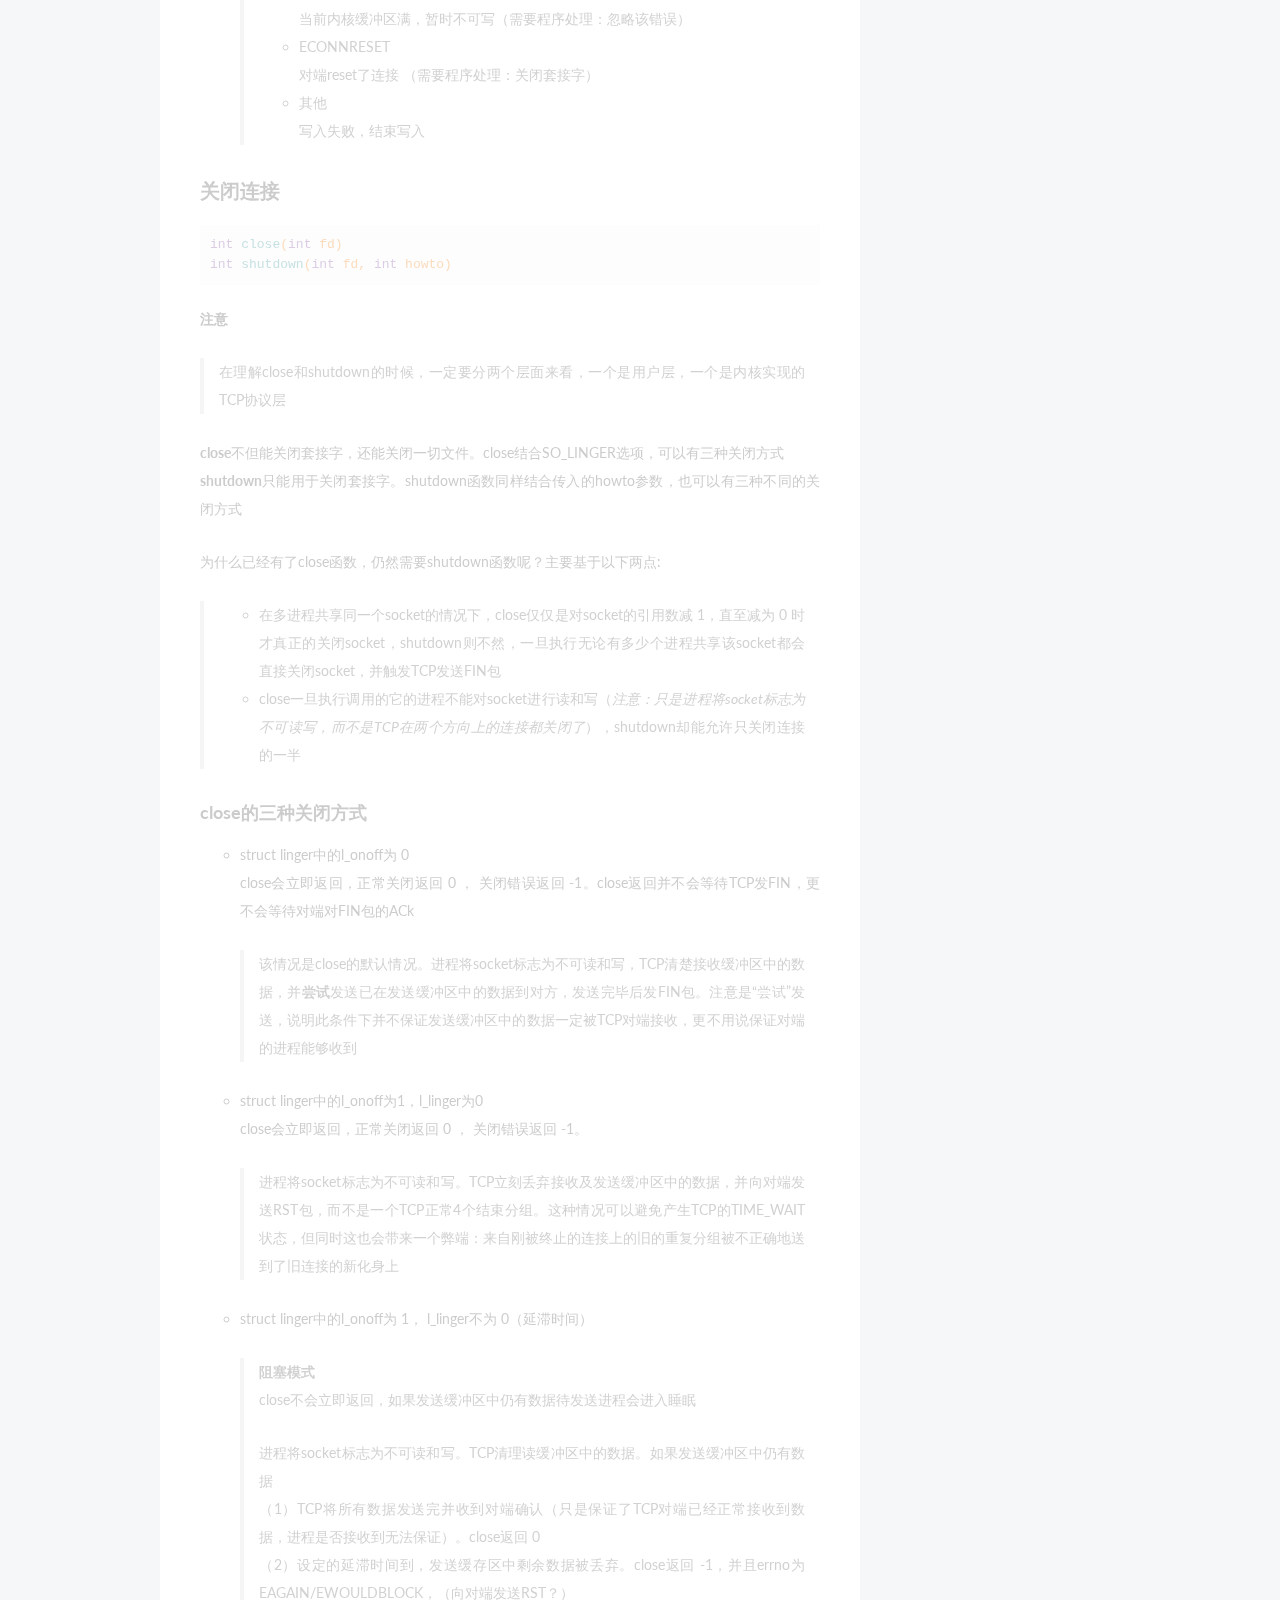
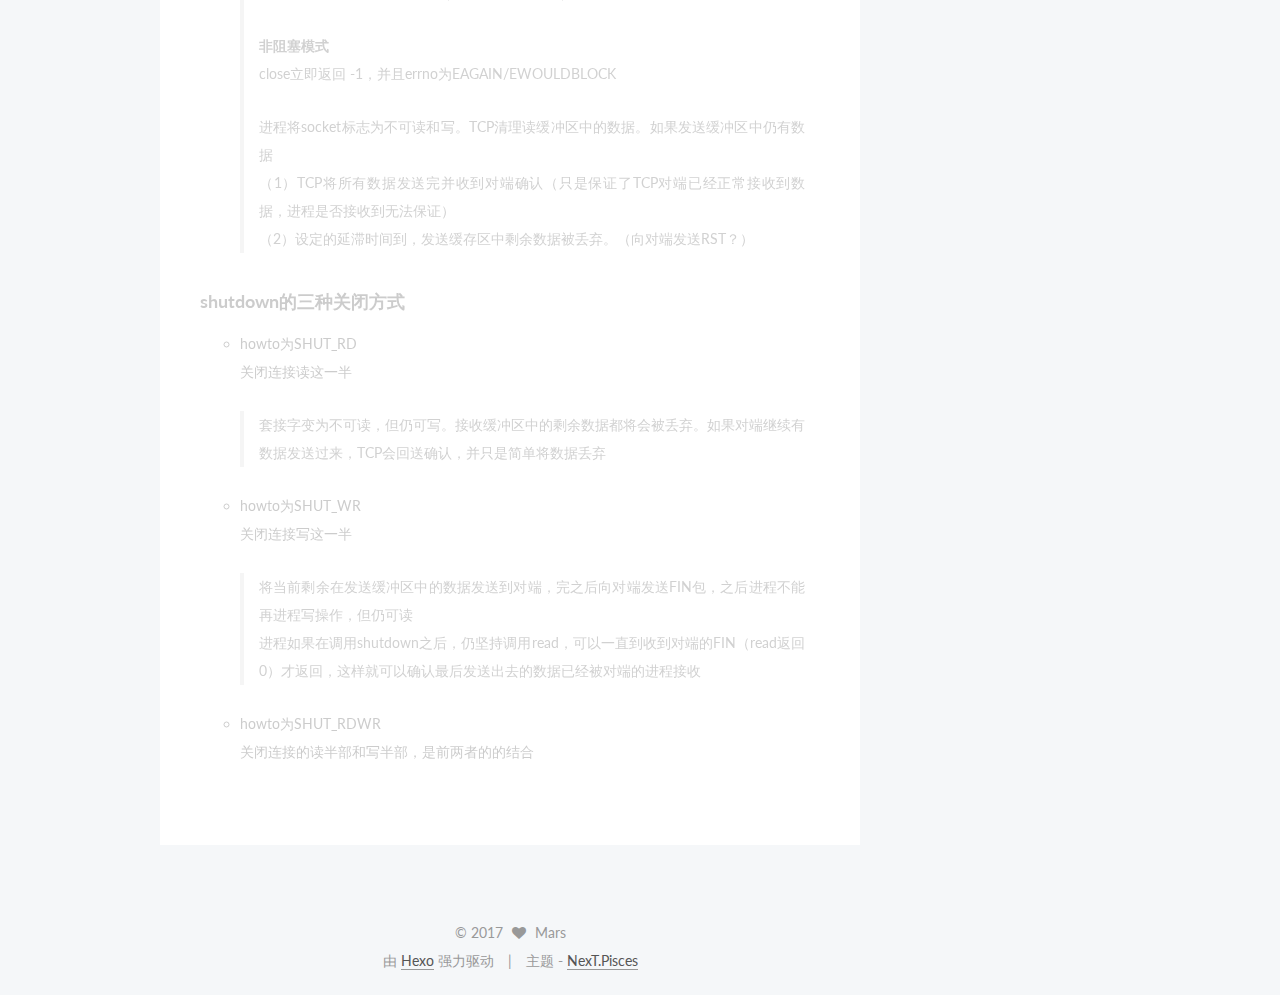
==== commit 615042d6: "“update”" ====
--- a/index.html
+++ b/index.html
@@ -438,7 +438,7 @@
 </blockquote>
 </li>
 </ol>
-<h2 id="接收数据"><a href="#接收数据" class="headerlink" title="接收数据"></a>接收数据</h2><figure class="highlight c"><table><tr><td class="code"><pre><div class="line"><span class="keyword">ssize_t</span> read(<span class="keyword">int</span> fd, <span class="keyword">void</span> *buf, <span class="keyword">size_t</span> len)</div></pre></td></tr></table></figure>
+<h2 id="接收数据"><a href="#接收数据" class="headerlink" title="接收数据"></a>接收数据</h2><figure class="highlight c"><table><tr><td class="code"><pre><div class="line"><span class="keyword">size_t</span> read(<span class="keyword">int</span> fd, <span class="keyword">void</span> *buf, <span class="keyword">size_t</span> len)</div></pre></td></tr></table></figure>
 <p>成功读取返回非负整数，返回 -1且errno不为EAGAIN为读取失败</p>
 <h3 id="阻塞模式-2"><a href="#阻塞模式-2" class="headerlink" title="阻塞模式"></a>阻塞模式</h3><p>返回条件</p>
 <blockquote>
@@ -480,7 +480,7 @@
 </blockquote>
 </li>
 </ol>
-<h2 id="发送数据"><a href="#发送数据" class="headerlink" title="发送数据"></a>发送数据</h2><figure class="highlight c"><table><tr><td class="code"><pre><div class="line"><span class="keyword">ssize_t</span> write(<span class="keyword">int</span> fd, <span class="keyword">const</span> <span class="keyword">void</span> *buf, <span class="keyword">size_t</span> len)</div></pre></td></tr></table></figure>
+<h2 id="发送数据"><a href="#发送数据" class="headerlink" title="发送数据"></a>发送数据</h2><figure class="highlight c"><table><tr><td class="code"><pre><div class="line"><span class="keyword">size_t</span> write(<span class="keyword">int</span> fd, <span class="keyword">const</span> <span class="keyword">void</span> *buf, <span class="keyword">size_t</span> len)</div></pre></td></tr></table></figure>
 <p>成功写入返回非负整数，返回 -1 且errno不为EAGAIN为读取失败</p>
 <h3 id="阻塞模式-3"><a href="#阻塞模式-3" class="headerlink" title="阻塞模式"></a>阻塞模式</h3><p>返回条件</p>
 <blockquote>
--- a/css/main.css
+++ b/css/main.css
@@ -1685,7 +1685,7 @@
   width: 4px;
   height: 4px;
   border-radius: 50%;
-  background: #ffe461;
+  background: #003eff;
 }
 .links-of-blogroll {
   font-size: 13px;
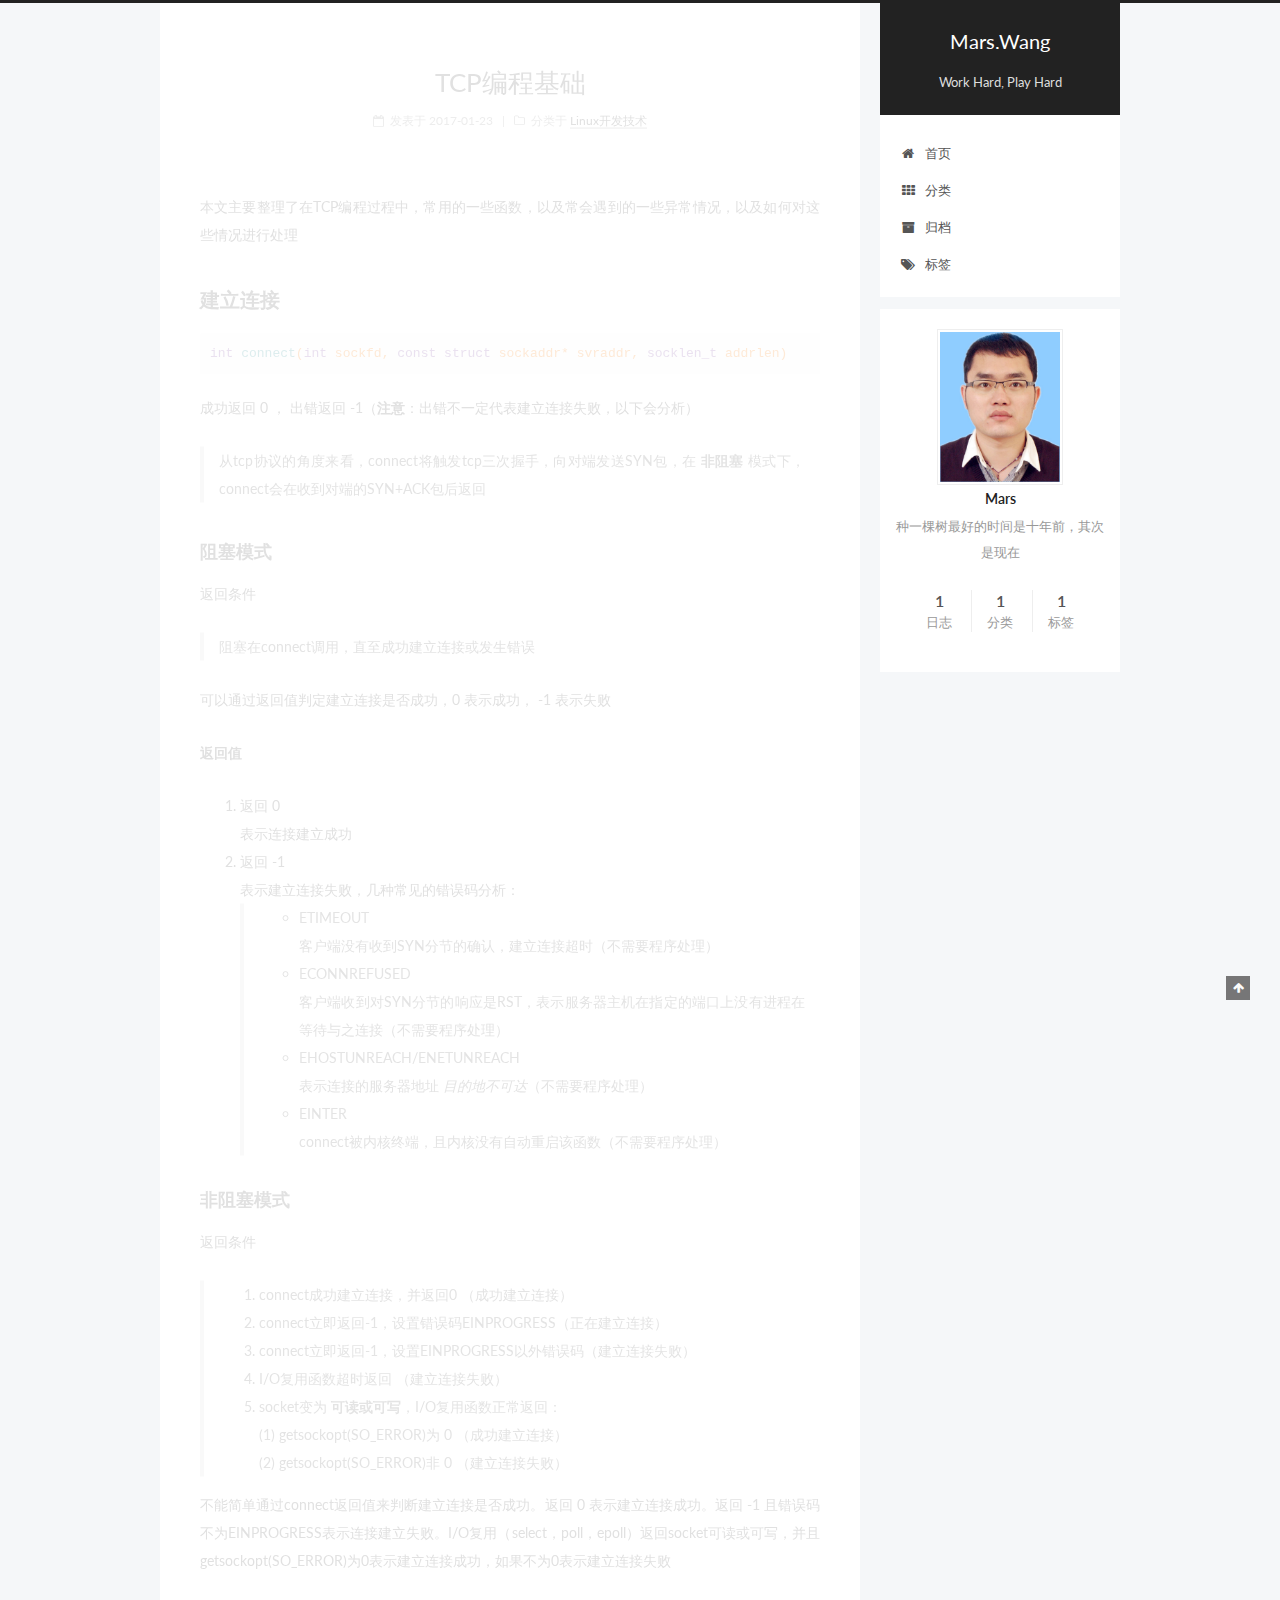
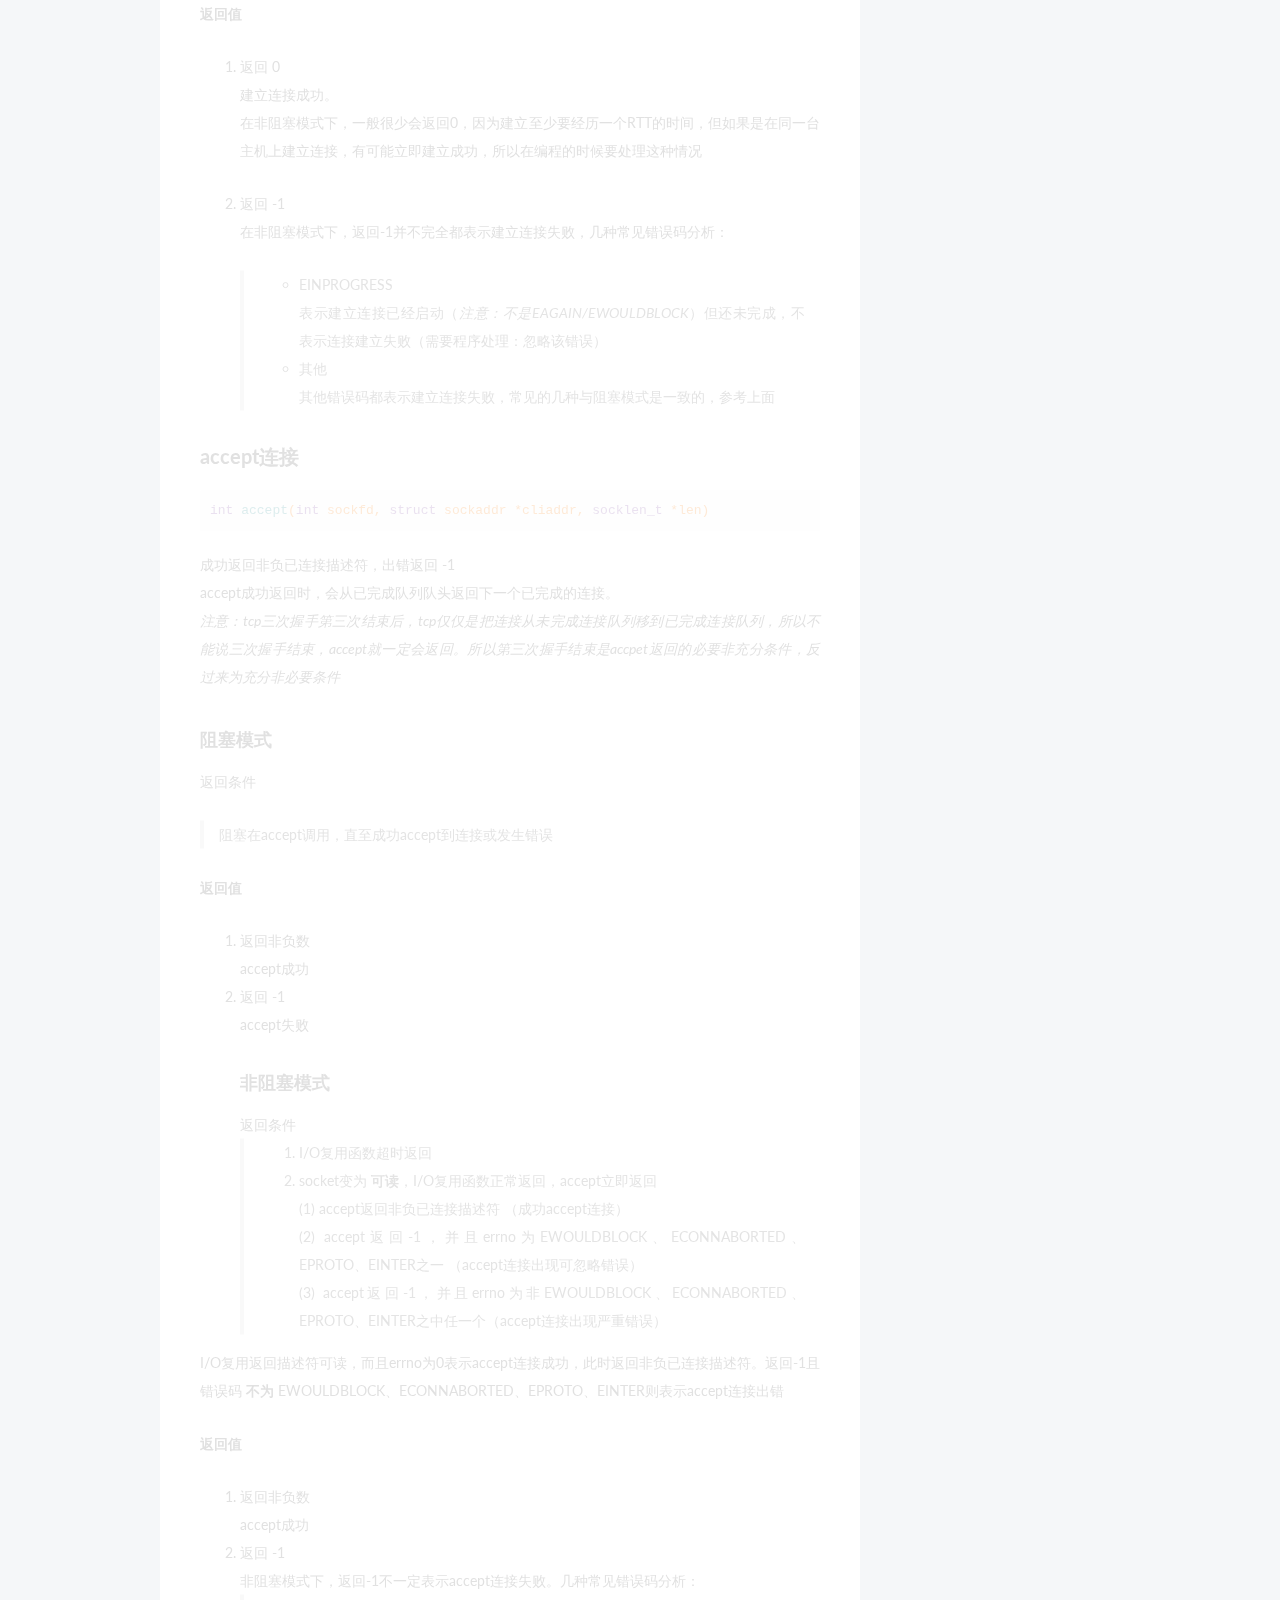
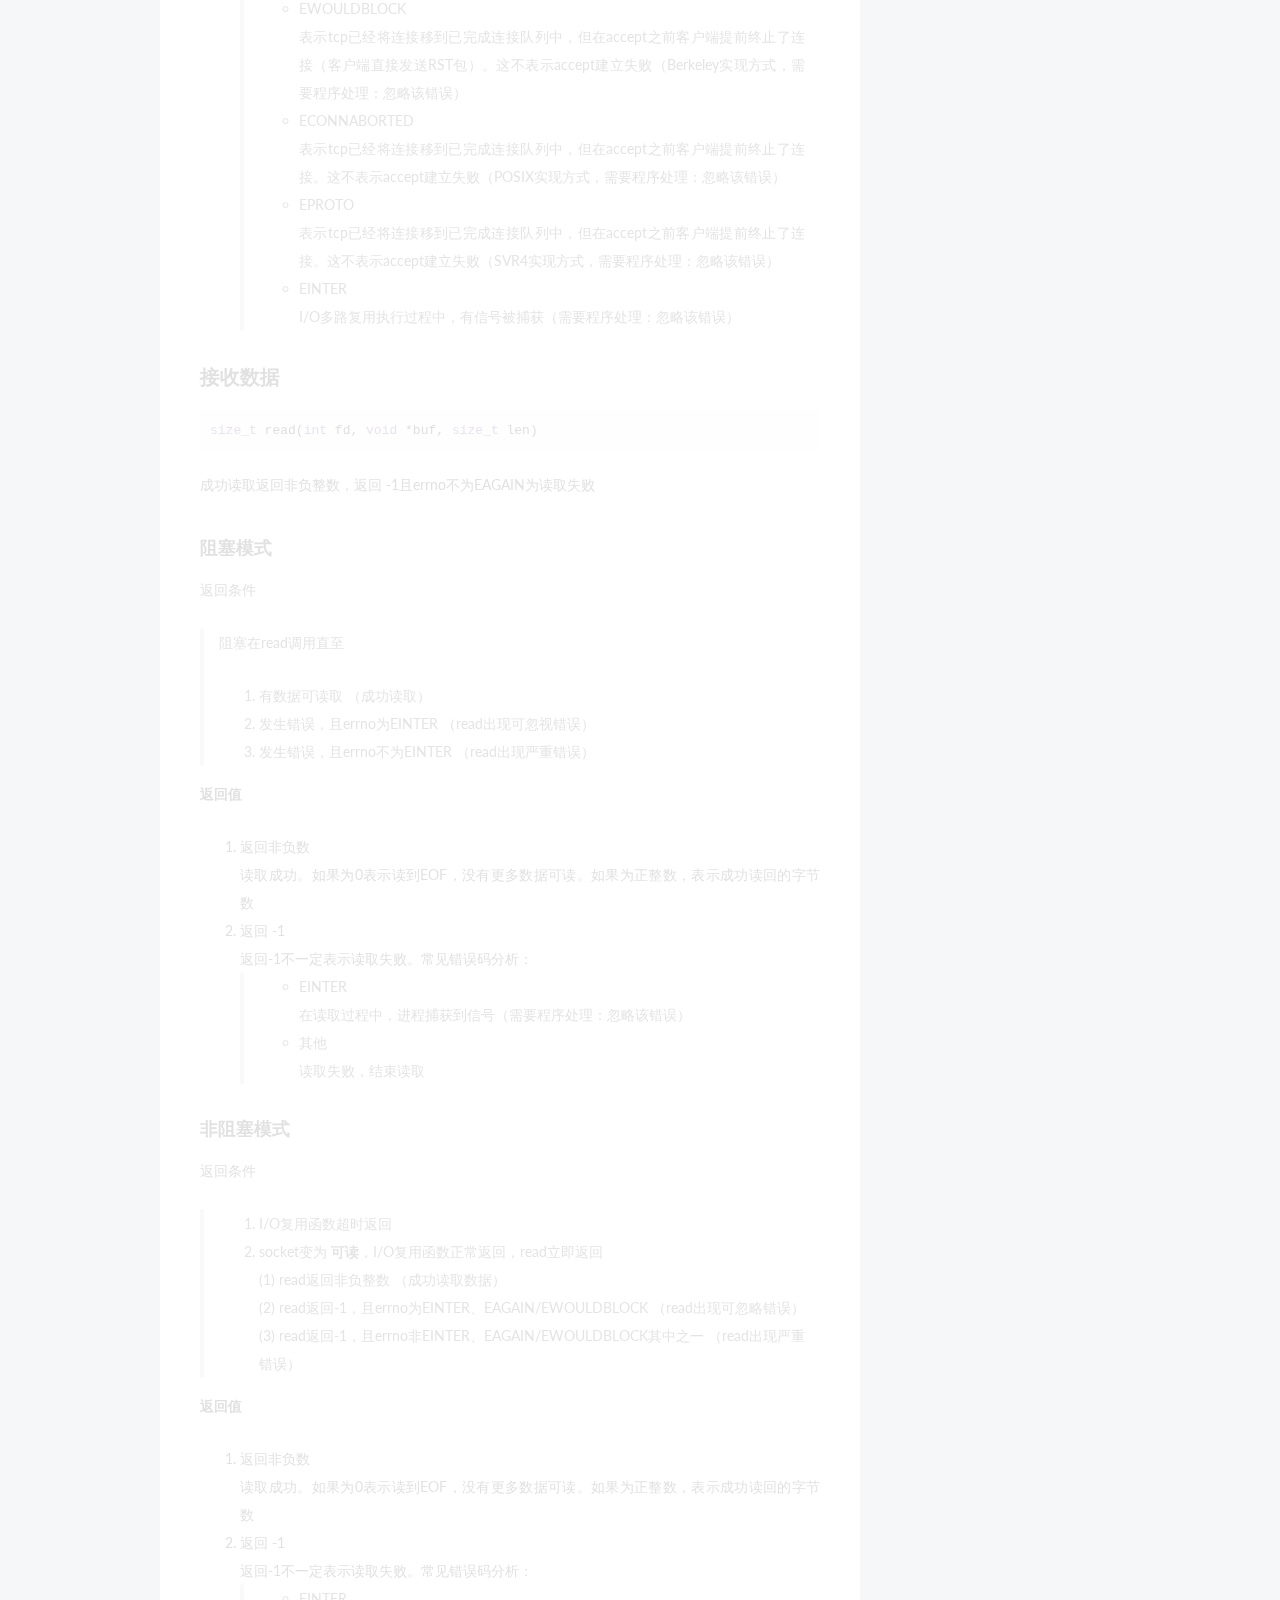
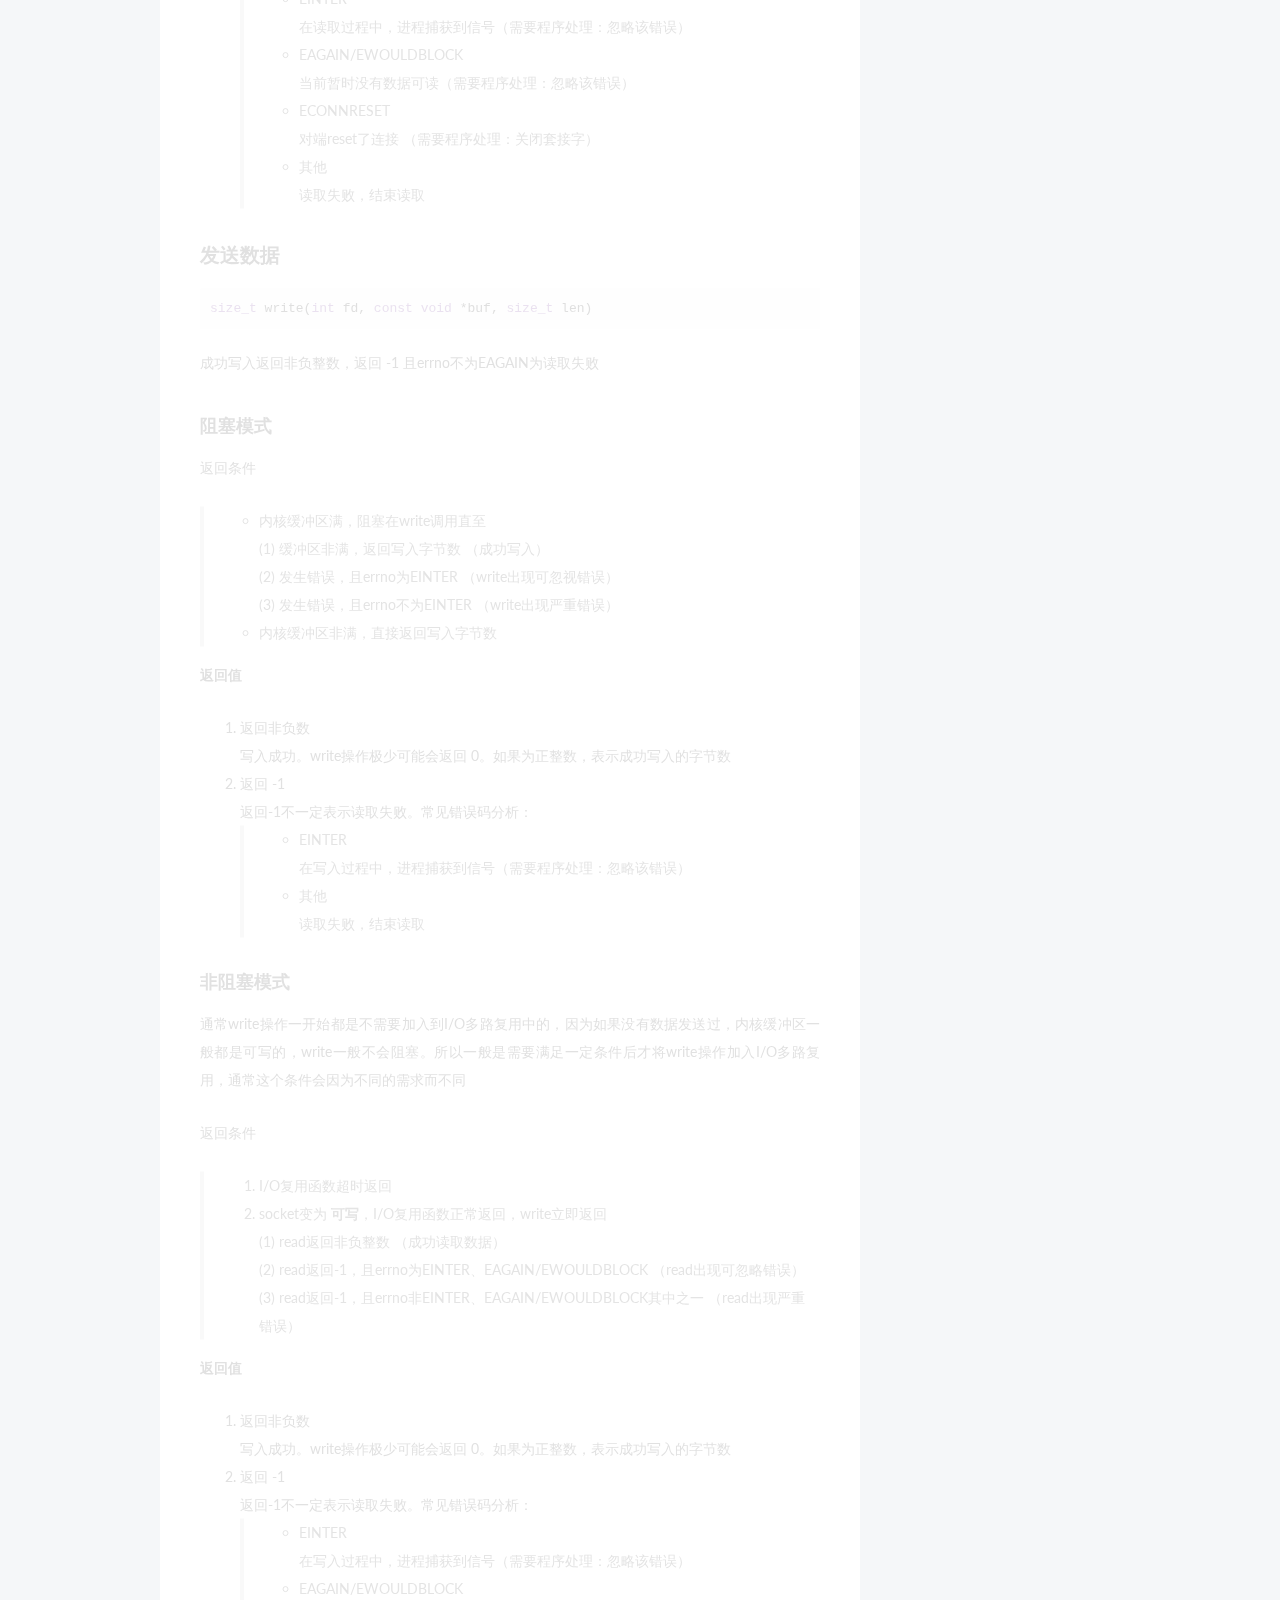
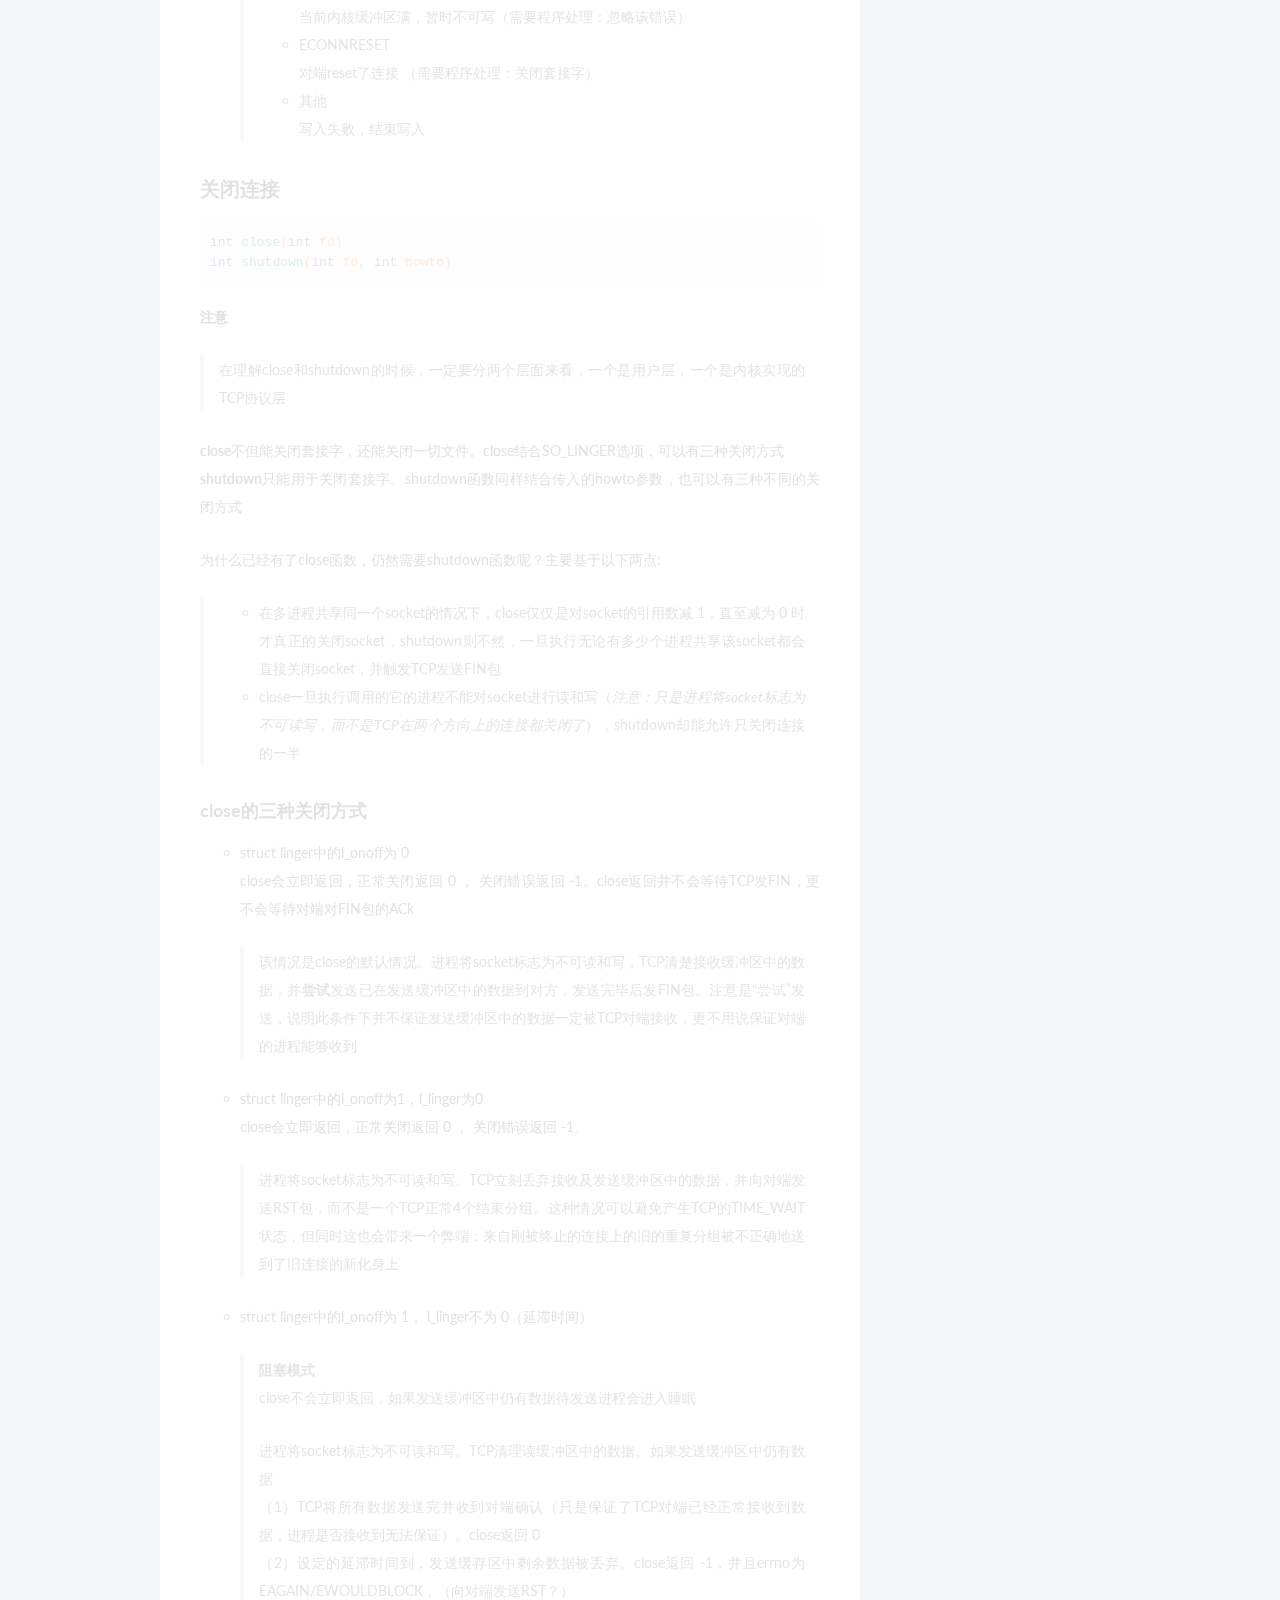
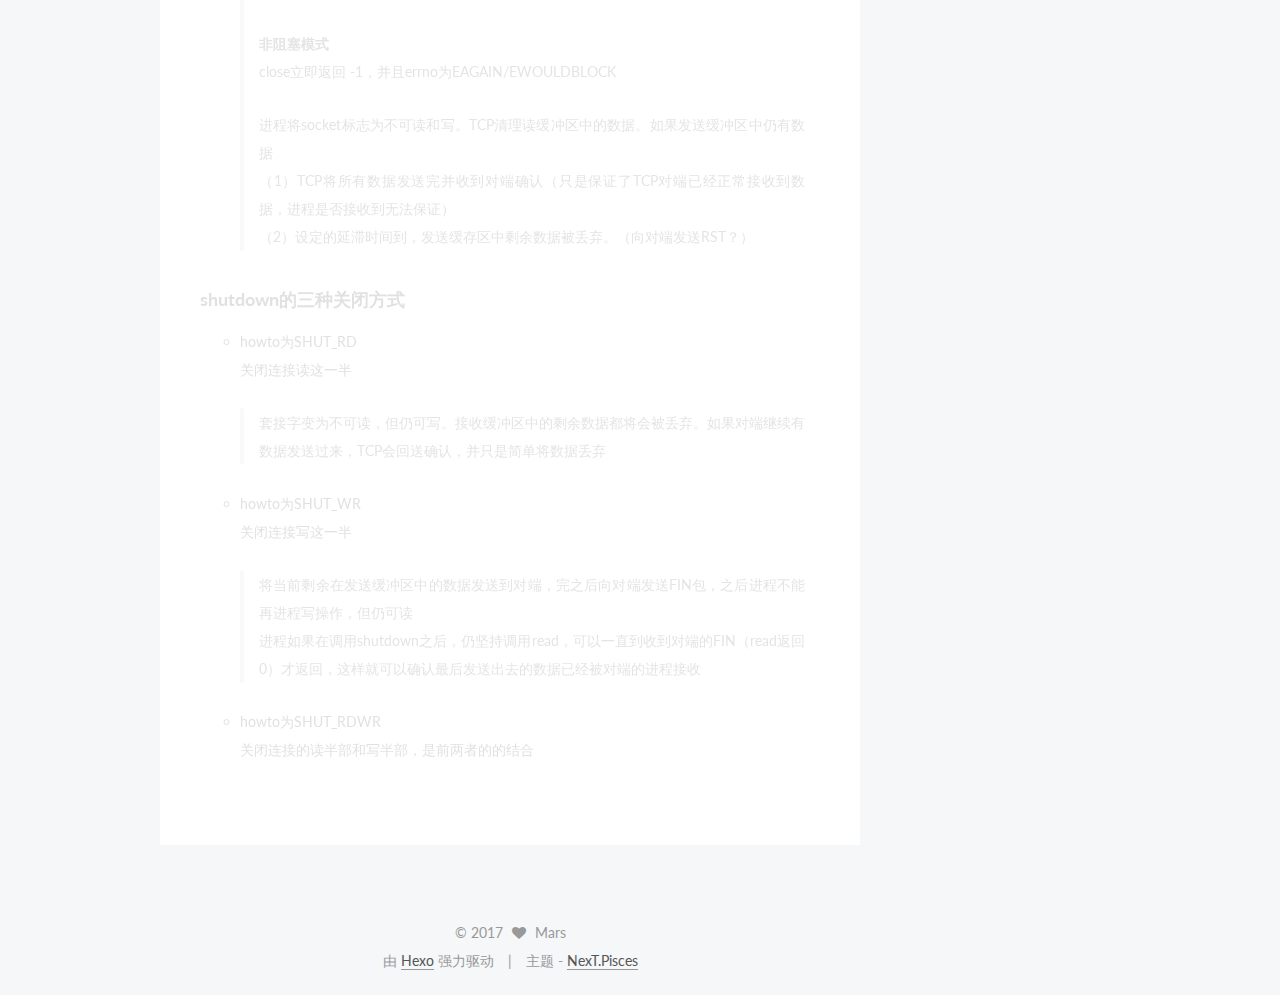
==== commit ca43eb1a: "“update”" ====
--- a/index.html
+++ b/index.html
@@ -87,15 +87,15 @@
 
 
 
-<meta name="description" content="到更远的地方，探访更多未知">
+<meta name="description" content="种一棵树最好的时间是十年前，其次是现在">
 <meta property="og:type" content="website">
 <meta property="og:title" content="Mars.Wang">
 <meta property="og:url" content="http://canawait.github.io/index.html">
 <meta property="og:site_name" content="Mars.Wang">
-<meta property="og:description" content="到更远的地方，探访更多未知">
+<meta property="og:description" content="种一棵树最好的时间是十年前，其次是现在">
 <meta name="twitter:card" content="summary">
 <meta name="twitter:title" content="Mars.Wang">
-<meta name="twitter:description" content="到更远的地方，探访更多未知">
+<meta name="twitter:description" content="种一棵树最好的时间是十年前，其次是现在">
 
 
 
@@ -639,7 +639,7 @@
                alt="Mars" />
           <p class="site-author-name" itemprop="name">Mars</p>
            
-              <p class="site-description motion-element" itemprop="description">到更远的地方，探访更多未知</p>
+              <p class="site-description motion-element" itemprop="description">种一棵树最好的时间是十年前，其次是现在</p>
           
         </div>
         <nav class="site-state motion-element">
--- a/css/main.css
+++ b/css/main.css
@@ -1685,7 +1685,7 @@
   width: 4px;
   height: 4px;
   border-radius: 50%;
-  background: #003eff;
+  background: #629087;
 }
 .links-of-blogroll {
   font-size: 13px;
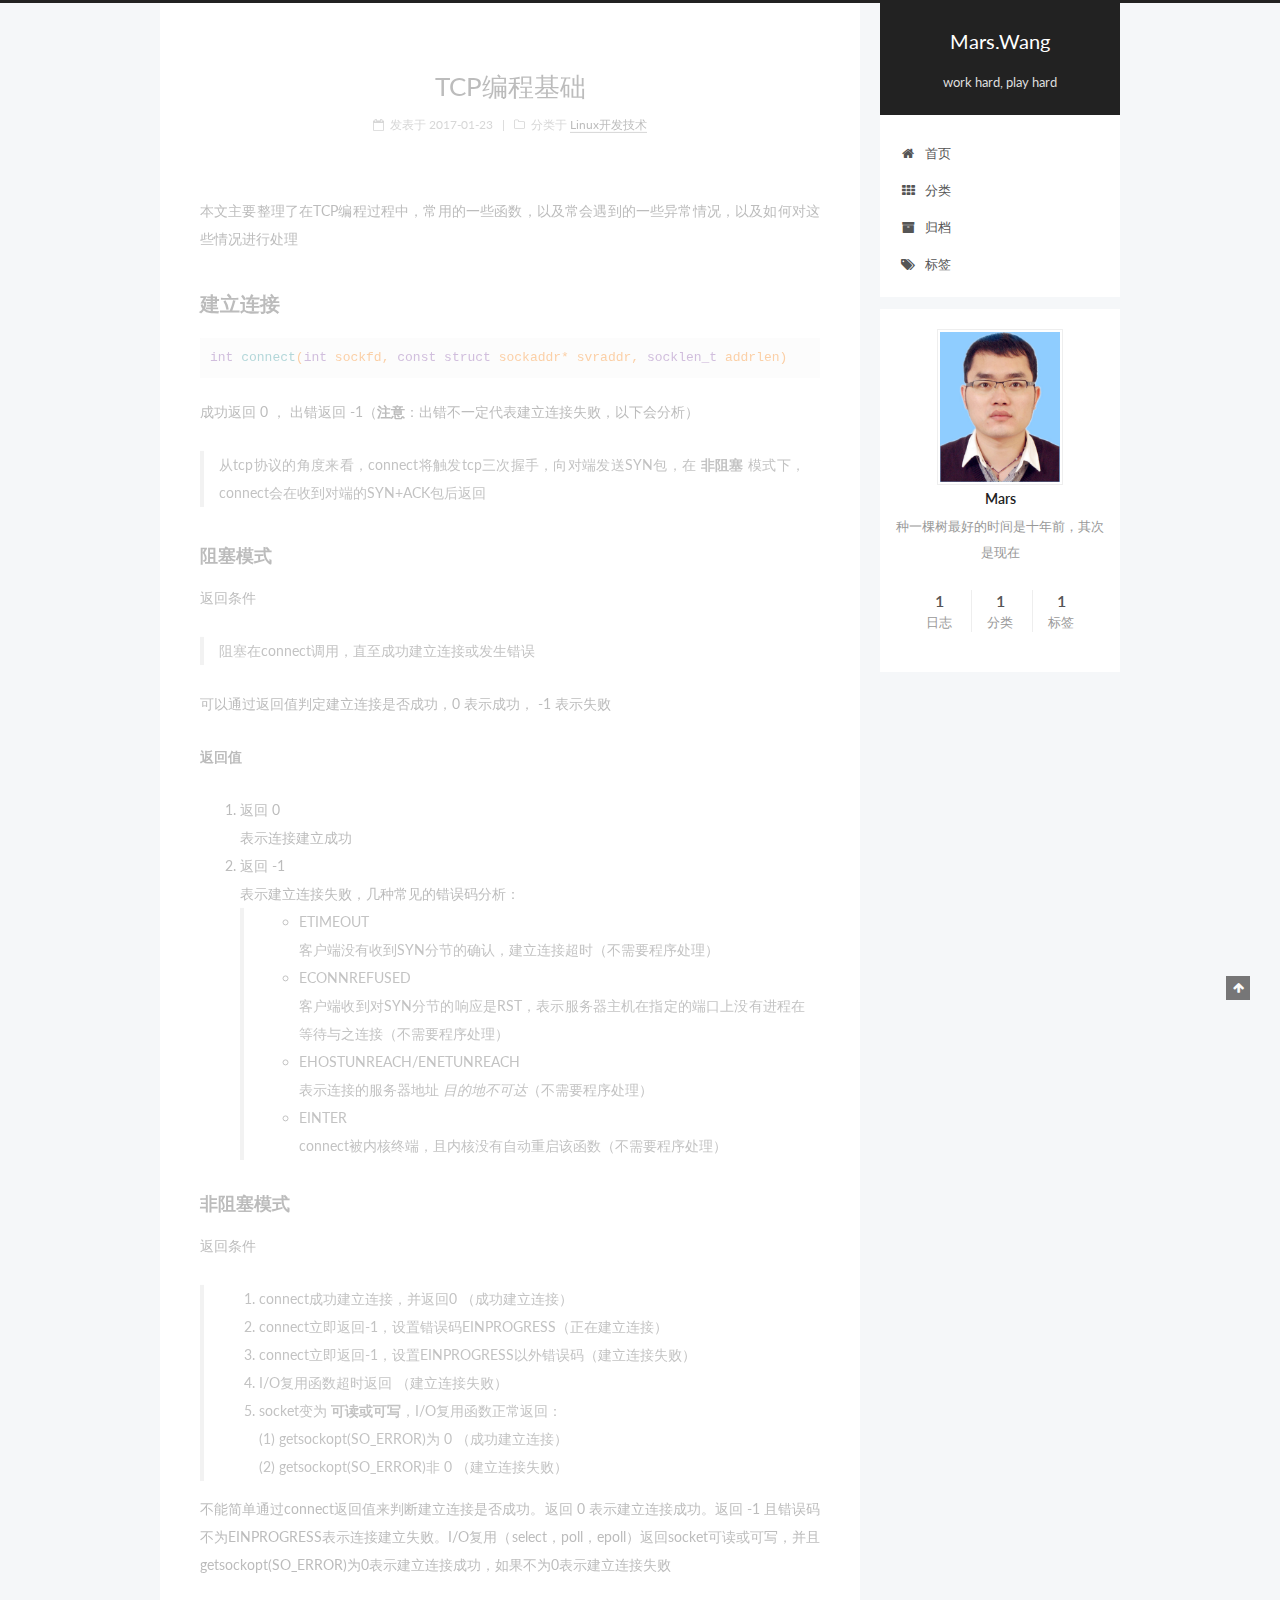
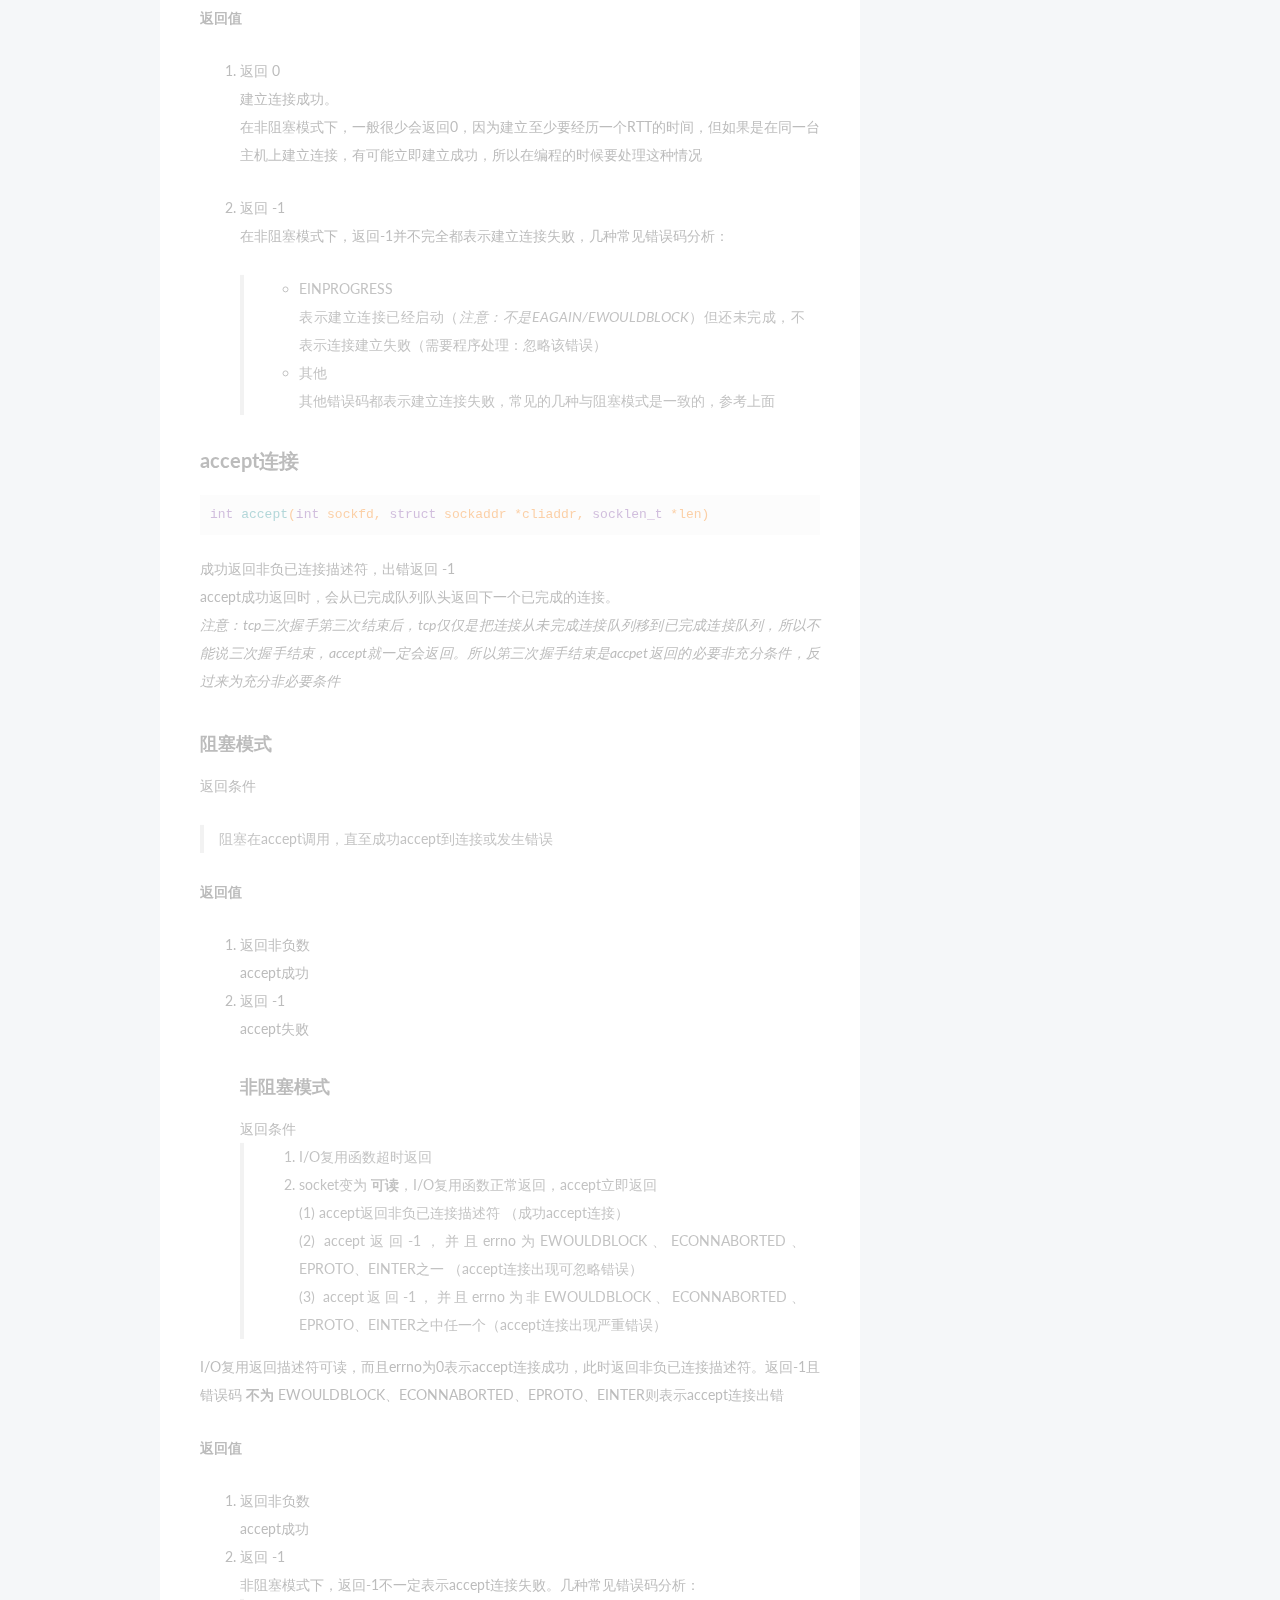
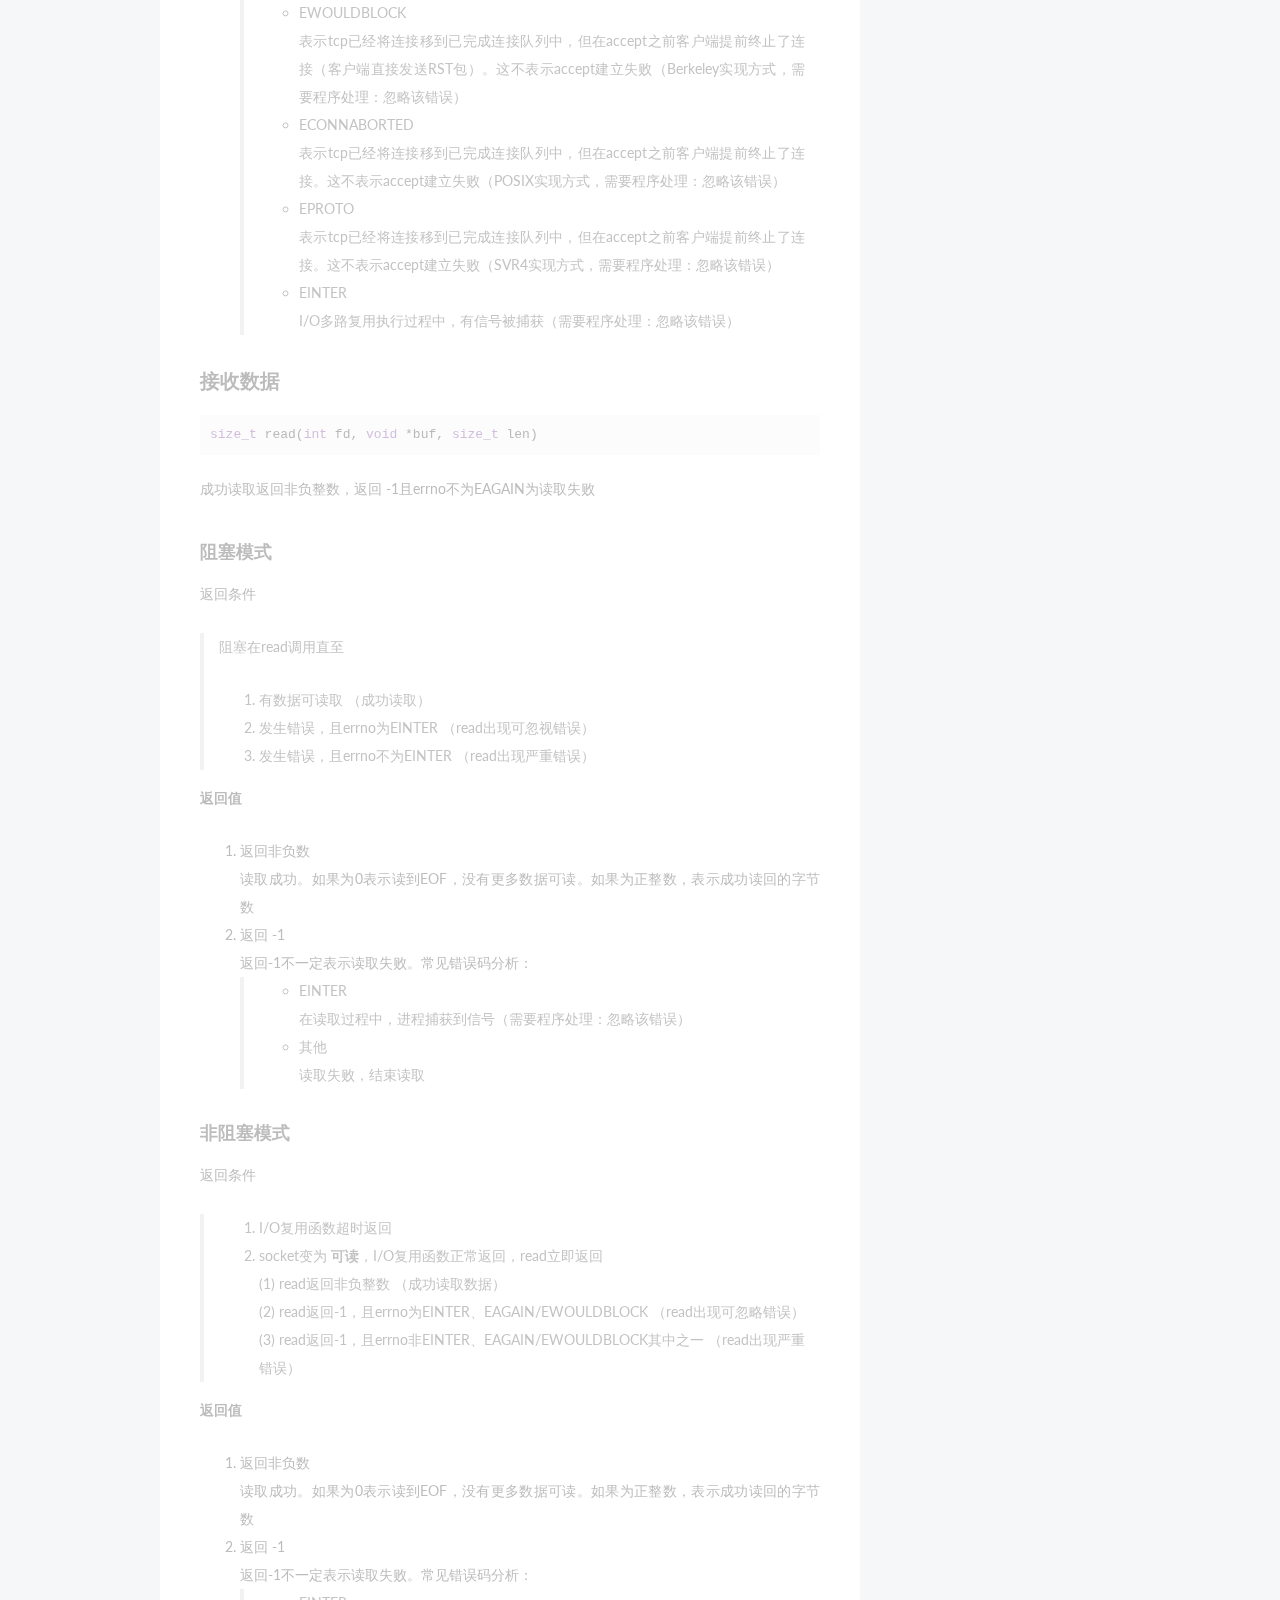
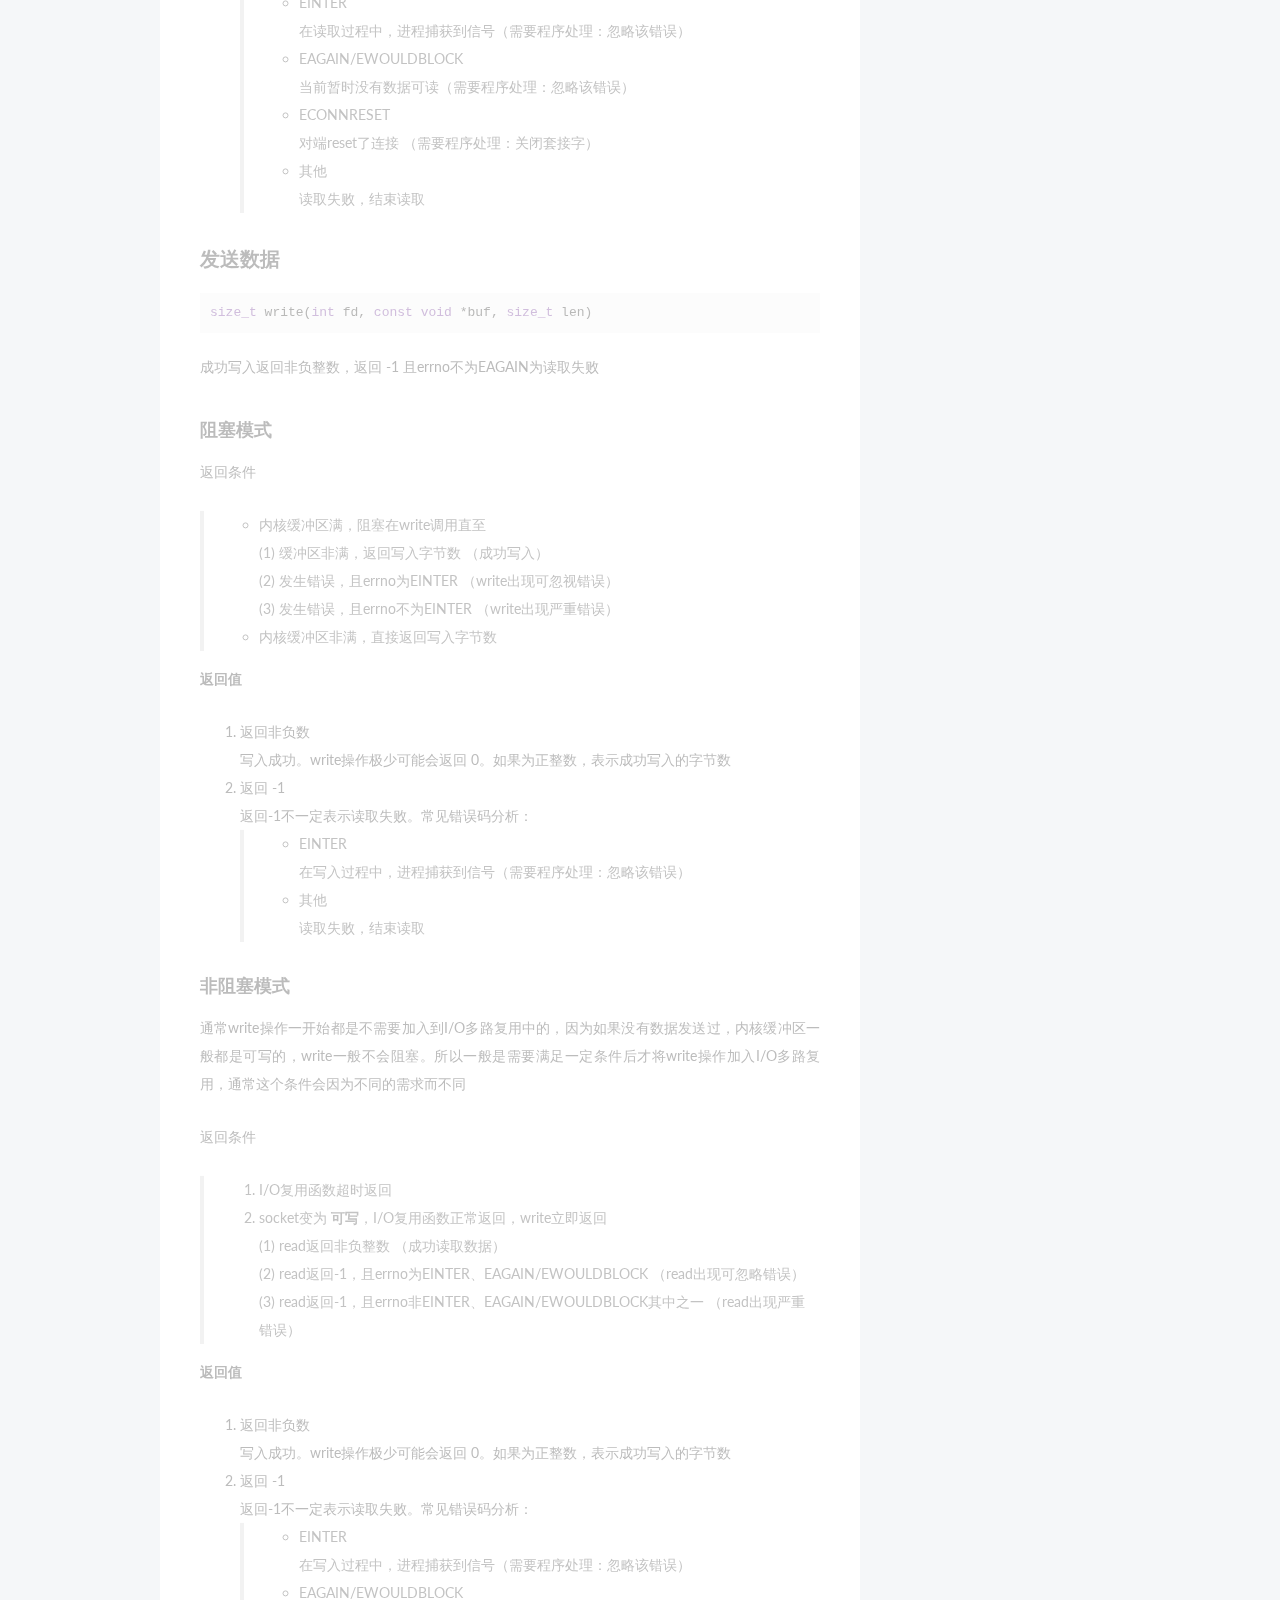
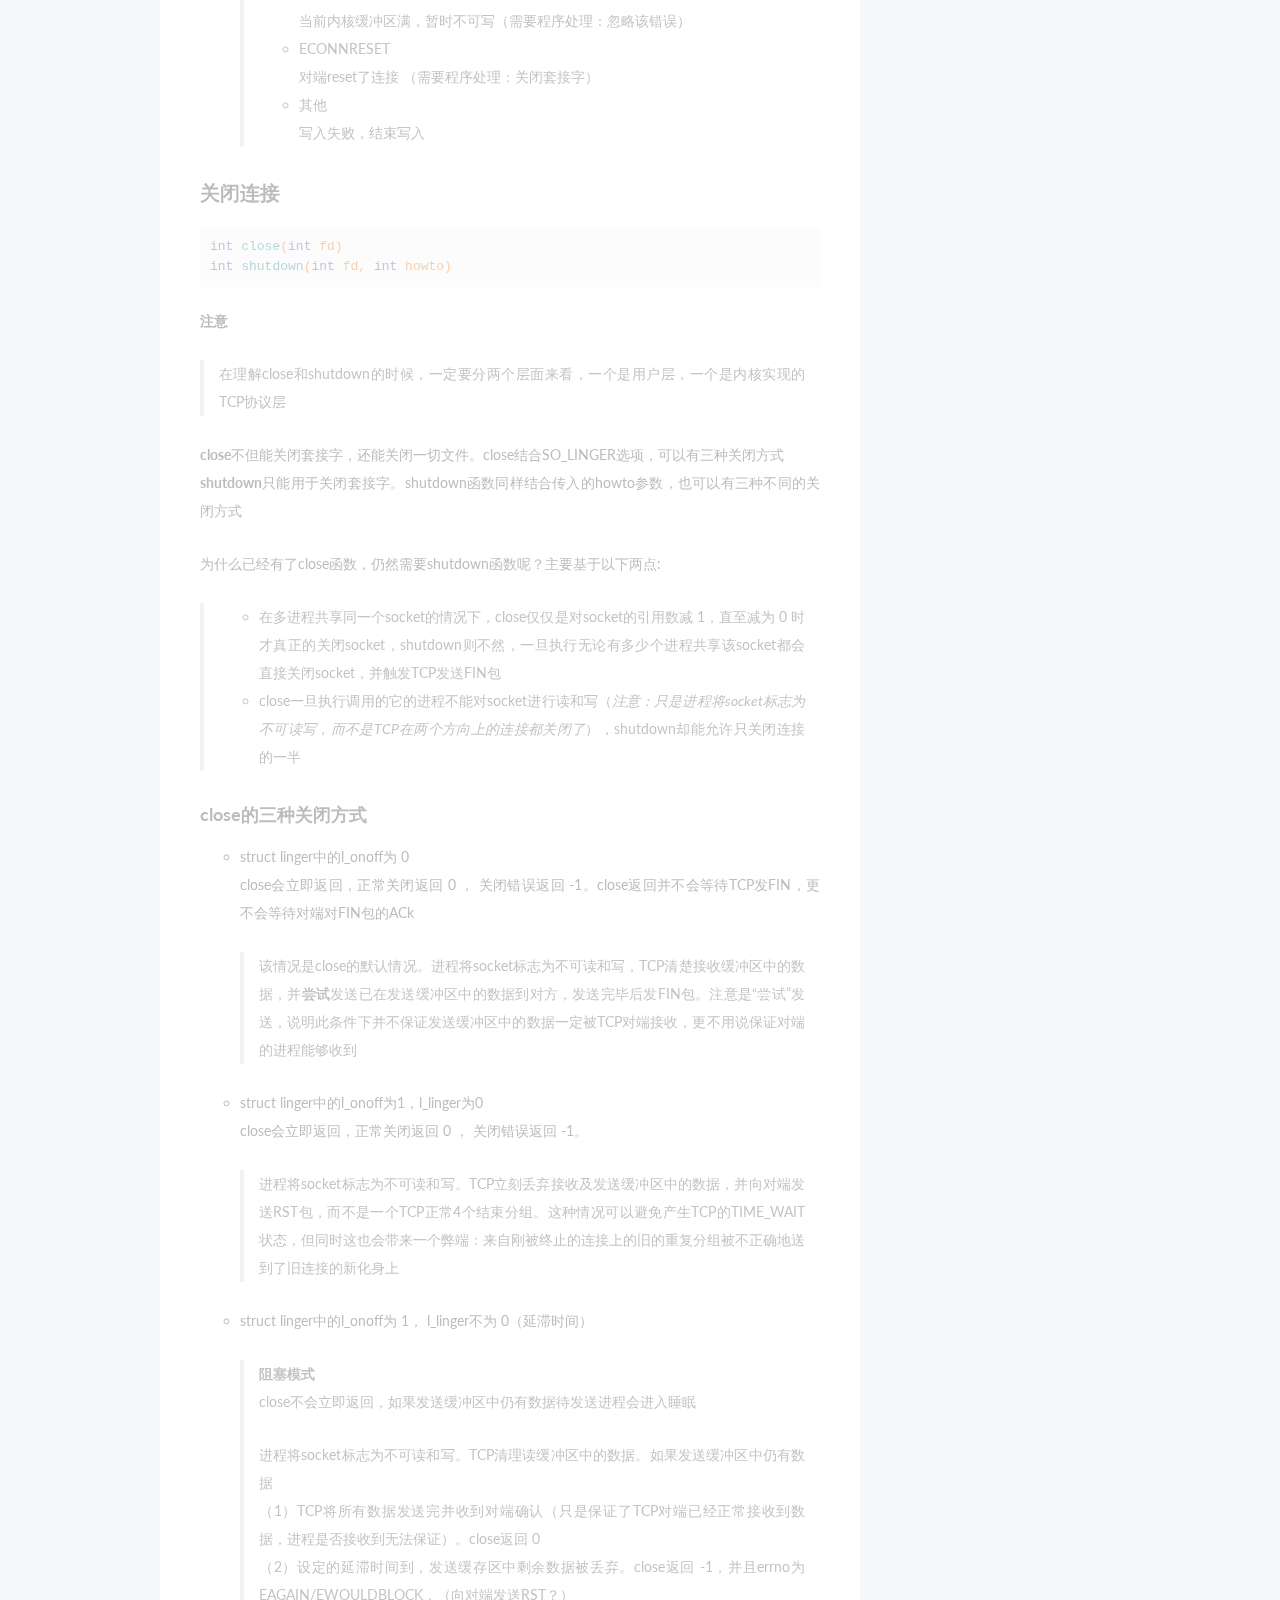
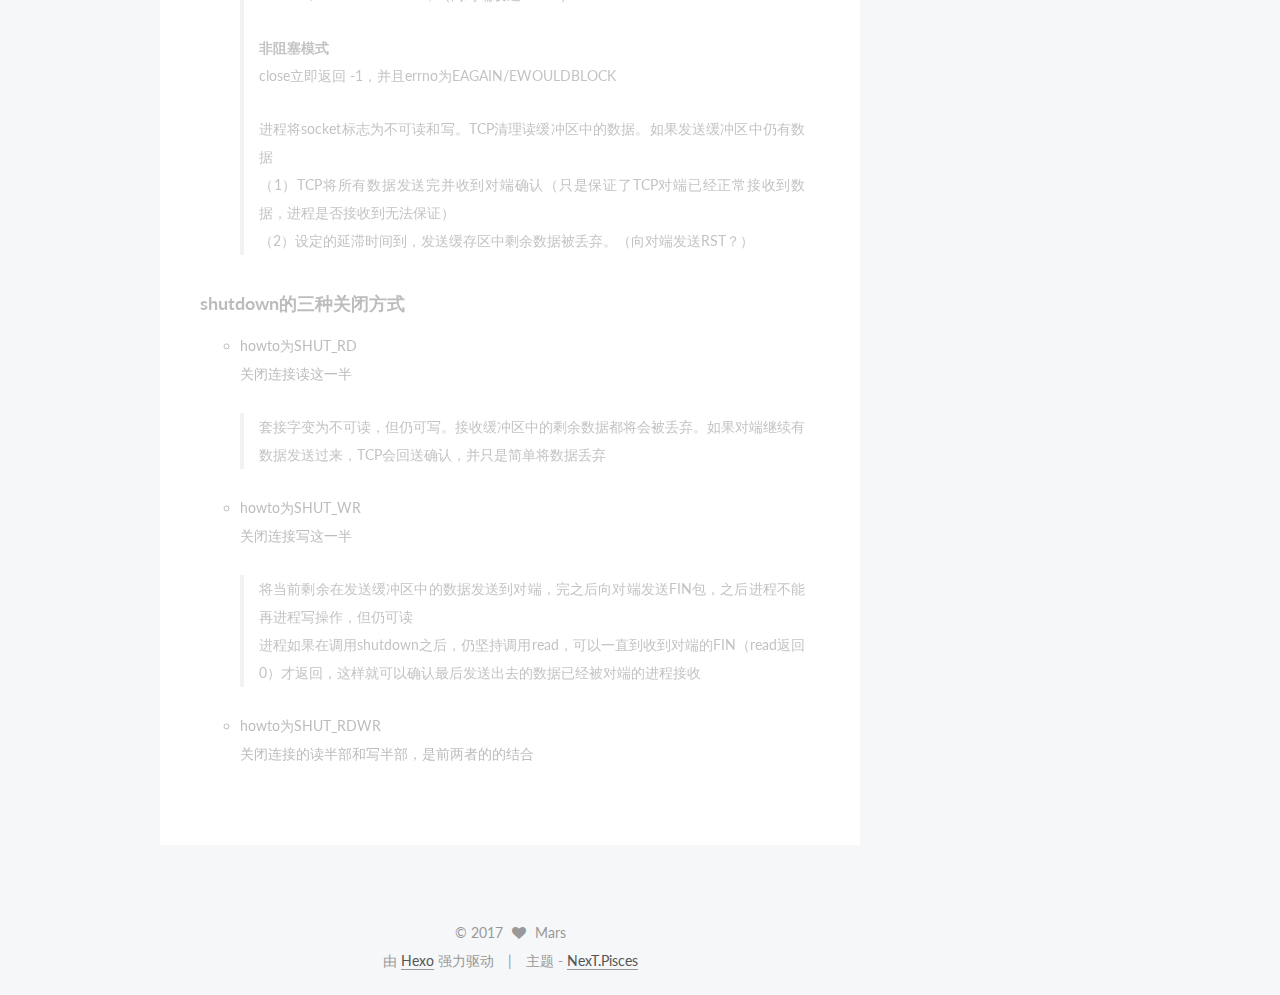
==== commit 77d2bd4d: "“update”" ====
--- a/index.html
+++ b/index.html
@@ -172,7 +172,7 @@
       </a>
     </div>
       
-        <p class="site-subtitle">Work Hard, Play Hard</p>
+        <p class="site-subtitle">work hard, play hard</p>
       
   </div>
 
--- a/css/main.css
+++ b/css/main.css
@@ -1685,7 +1685,7 @@
   width: 4px;
   height: 4px;
   border-radius: 50%;
-  background: #629087;
+  background: #fa0b96;
 }
 .links-of-blogroll {
   font-size: 13px;
